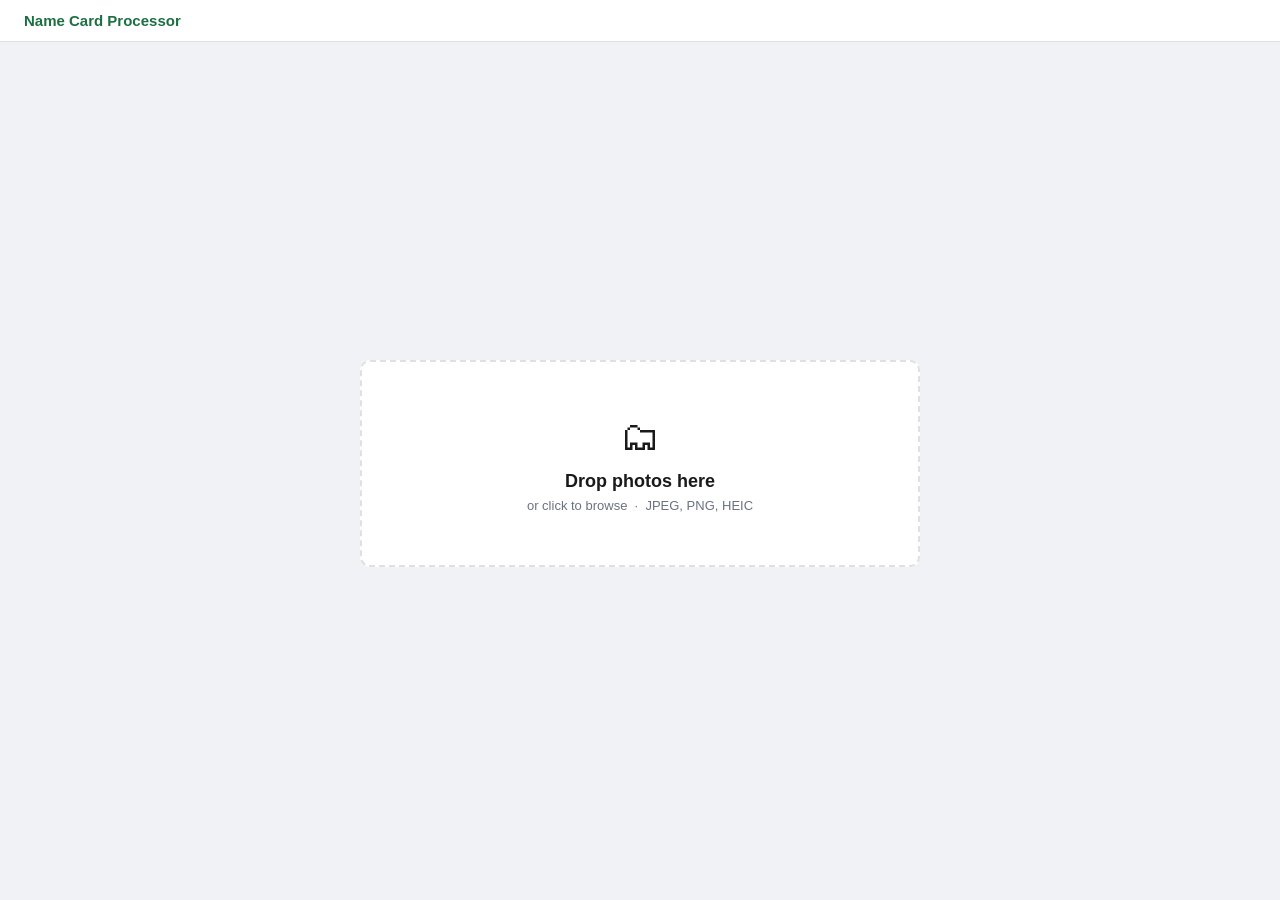
==== Name Card Processor.html @ 67a0a48c "Add standalone Name Card Processor desktop tool Single-file HTML processor for desktop: drag-drop ph" ====
<!DOCTYPE html>
<html lang="en">
<head>
<meta charset="UTF-8">
<meta name="viewport" content="width=device-width, initial-scale=1.0">
<title>Name Card Processor</title>
<style>
:root {
  --bg: #f0f2f5;
  --surface: #fff;
  --border: #e0e0e0;
  --text: #1a1a1a;
  --muted: #6b7280;
  --accent: #1d6f42;
  --accent-h: #155c35;
  --accent-lt: #e8f5ee;
  --danger: #e74c3c;
  --warn: #e67e22;
  --ok: #2ecc71;
  --r: 10px;
  --r-sm: 6px;
  --sh: 0 1px 3px rgba(0,0,0,.1),0 1px 2px rgba(0,0,0,.06);
}
*{box-sizing:border-box;margin:0;padding:0}
body{font-family:-apple-system,BlinkMacSystemFont,'Segoe UI',sans-serif;background:var(--bg);color:var(--text);height:100vh;overflow:hidden}
#app{display:flex;flex-direction:column;height:100vh}
header{background:var(--surface);border-bottom:1px solid var(--border);padding:12px 24px;display:flex;align-items:center;gap:10px;flex-shrink:0}
.logo{font-weight:700;font-size:15px;color:var(--accent)}
.crumb{color:var(--muted);font-size:13px}
main{flex:1;overflow:hidden}
.screen{display:none;height:100%}
.screen.active{display:flex;flex-direction:column}

/* ── Upload ── */
#screen-upload{align-items:center;justify-content:center;gap:16px;padding:32px;overflow:auto}
.upload-zone{border:2px dashed var(--border);border-radius:var(--r);padding:52px 40px;text-align:center;cursor:pointer;transition:all .2s;background:var(--surface);max-width:560px;width:100%}
.upload-zone:hover,.upload-zone.over{border-color:var(--accent);background:var(--accent-lt)}
.upload-icon{font-size:40px;margin-bottom:12px}
.upload-zone h2{font-size:18px;margin-bottom:6px}
.upload-zone p{color:var(--muted);font-size:13px}
.photo-grid{display:flex;flex-wrap:wrap;gap:8px;max-width:560px;width:100%}
.photo-thumb{position:relative;width:80px;height:60px;border-radius:var(--r-sm);overflow:hidden;box-shadow:var(--sh)}
.photo-thumb img{width:100%;height:100%;object-fit:cover}
.photo-thumb .rm{position:absolute;top:3px;right:3px;background:rgba(0,0,0,.55);color:#fff;border:none;border-radius:50%;width:18px;height:18px;cursor:pointer;font-size:12px;display:flex;align-items:center;justify-content:center;line-height:1}
.upload-act{max-width:560px;width:100%;display:flex;justify-content:flex-end}

/* ── Detect ── */
#screen-detect{flex-direction:row}
.det-photo{flex:1;position:relative;background:#111;overflow:hidden;display:flex;align-items:center;justify-content:center}
.det-photo img{max-width:100%;max-height:100%;display:block}
.det-photo canvas{position:absolute;cursor:default}
.det-panel{width:340px;border-left:1px solid var(--border);background:var(--surface);display:flex;flex-direction:column;flex-shrink:0}
.det-panel-head{padding:14px 16px;border-bottom:1px solid var(--border);display:flex;flex-direction:column;gap:8px}
.det-panel-body{flex:1;overflow-y:auto;padding:16px;display:flex;flex-direction:column;gap:12px}
.det-panel-foot{padding:14px 16px;border-top:1px solid var(--border);display:flex;flex-direction:column;gap:8px}
.photo-nav,.card-nav{display:flex;align-items:center;gap:8px;font-size:13px}
.card-nav{justify-content:center}
.nav-lbl{flex:1;text-align:center;font-size:13px;color:var(--muted)}
.det-crop{width:100%;background:#f5f5f5;border-radius:var(--r-sm);overflow:hidden;display:flex;align-items:center;justify-content:center;min-height:80px}
.det-crop canvas,.det-crop img{max-width:100%;max-height:200px;display:block}
.conf-badge{font-size:12px;padding:2px 0}
.det-btns{display:flex;gap:8px}

/* ── Processing ── */
#screen-processing{align-items:center;justify-content:center;gap:16px}
.proc-title{font-size:18px;font-weight:600}
.proc-sub{color:var(--muted);font-size:14px}
.prog-bar{width:300px;height:8px;background:var(--border);border-radius:4px;overflow:hidden}
.prog-fill{height:100%;background:var(--accent);border-radius:4px;transition:width .3s}

/* ── Confirm ── */
#screen-confirm{flex-direction:row}
.conf-img-col{flex:1;background:#111;display:flex;flex-direction:column;align-items:center;justify-content:center;gap:12px;padding:20px;overflow:hidden}
.conf-img-col canvas{max-width:100%;max-height:calc(100% - 48px);object-fit:contain;border-radius:var(--r-sm)}
.conf-img-nav{display:flex;align-items:center;gap:10px;color:#fff;font-size:13px}
.conf-fields-col{width:380px;border-left:1px solid var(--border);background:var(--surface);display:flex;flex-direction:column;flex-shrink:0}
.conf-fields-head{padding:14px 16px;border-bottom:1px solid var(--border);font-weight:600;font-size:14px}
.conf-fields-body{flex:1;overflow-y:auto;padding:16px}
.conf-fields-foot{padding:14px 16px;border-top:1px solid var(--border);display:flex;gap:8px}
.f-row{margin-bottom:13px}
.f-label{font-size:11px;color:var(--muted);font-weight:600;text-transform:uppercase;letter-spacing:.05em;margin-bottom:4px}
.f-input{width:100%;padding:8px 10px;border:1px solid var(--border);border-radius:var(--r-sm);font-size:13px;font-family:inherit;transition:border-color .15s}
.f-input:focus{outline:none;border-color:var(--accent)}
.f-input.warn{border-color:var(--warn);background:#fff9f0}
.chip-wrap{display:flex;flex-wrap:wrap;gap:5px;padding:6px 8px;border:1px solid var(--border);border-radius:var(--r-sm);min-height:36px;cursor:text;align-items:center}
.chip-wrap:focus-within{border-color:var(--accent)}
.chip{display:inline-flex;align-items:center;gap:3px;background:var(--accent-lt);color:var(--accent);padding:2px 7px;border-radius:20px;font-size:12px}
.chip button{background:none;border:none;cursor:pointer;color:var(--accent);padding:0;font-size:13px;line-height:1;margin-left:1px}
.chip-in{border:none;outline:none;background:transparent;font-size:13px;font-family:inherit;flex:1;min-width:60px}

/* ── Results ── */
#screen-results{flex-direction:column}
.res-head{padding:14px 24px;border-bottom:1px solid var(--border);background:var(--surface);display:flex;align-items:center;justify-content:space-between;flex-shrink:0}
.res-title{font-weight:600;font-size:15px}
.res-actions{display:flex;gap:8px}
.res-body{flex:1;overflow:auto;padding:20px 24px}
table{width:100%;border-collapse:collapse;background:var(--surface);border-radius:var(--r);overflow:hidden;box-shadow:var(--sh)}
thead{background:var(--bg)}
th{padding:9px 12px;text-align:left;font-size:11px;font-weight:600;text-transform:uppercase;letter-spacing:.05em;color:var(--muted);border-bottom:1px solid var(--border)}
td{padding:9px 12px;font-size:13px;border-bottom:1px solid var(--border);vertical-align:middle}
tr:last-child td{border-bottom:none}
.thumb-img{width:52px;height:32px;object-fit:cover;border-radius:4px}
.empty-row td{text-align:center;color:var(--muted);padding:40px}

/* ── Shared buttons ── */
.btn{padding:8px 16px;border-radius:var(--r-sm);font-size:13px;font-weight:500;cursor:pointer;border:none;font-family:inherit;transition:all .15s;white-space:nowrap}
.btn-primary{background:var(--accent);color:#fff}
.btn-primary:hover:not(:disabled){background:var(--accent-h)}
.btn-primary:disabled{opacity:.4;cursor:default}
.btn-outline{background:transparent;border:1px solid var(--border);color:var(--text)}
.btn-outline:hover:not(:disabled){border-color:var(--accent);color:var(--accent)}
.btn-ghost{background:transparent;border:none;color:var(--muted)}
.btn-ghost:hover{color:var(--text)}
.btn-full{width:100%}
.nav-btn{width:30px;height:30px;border-radius:50%;background:var(--bg);border:1px solid var(--border);cursor:pointer;font-size:15px;display:flex;align-items:center;justify-content:center;color:var(--muted);flex-shrink:0}
.nav-btn:hover:not(:disabled){border-color:var(--accent);color:var(--accent)}
.nav-btn:disabled{opacity:.3;cursor:default}
.nav-btn-inv{background:rgba(255,255,255,.15);border-color:rgba(255,255,255,.3);color:#fff}
.nav-btn-inv:hover:not(:disabled){background:rgba(255,255,255,.25);border-color:#fff;color:#fff}

/* ── Loading states ── */
.spinner{width:24px;height:24px;border:3px solid var(--border);border-top-color:var(--accent);border-radius:50%;animation:spin .7s linear infinite}
@keyframes spin{to{transform:rotate(360deg)}}
.loading-state{display:flex;flex-direction:column;align-items:center;gap:10px;padding:24px;color:var(--muted);font-size:13px}

/* ── Toast ── */
#toast{position:fixed;bottom:24px;left:50%;transform:translateX(-50%) translateY(60px);background:#1a1a1a;color:#fff;padding:9px 18px;border-radius:8px;font-size:13px;opacity:0;transition:all .22s;pointer-events:none;z-index:9999;white-space:nowrap}
#toast.show{opacity:1;transform:translateX(-50%) translateY(0)}
</style>
</head>
<body>
<div id="app">
  <header>
    <span class="logo">Name Card Processor</span>
    <span class="crumb" id="crumb"></span>
  </header>
  <main>

    <!-- Upload -->
    <section id="screen-upload" class="screen active">
      <div class="upload-zone" id="uploadZone">
        <div class="upload-icon">🗂</div>
        <h2>Drop photos here</h2>
        <p>or click to browse &nbsp;·&nbsp; JPEG, PNG, HEIC</p>
        <input id="fileInput" type="file" accept="image/*" multiple style="display:none">
      </div>
      <div class="photo-grid" id="photoGrid"></div>
      <div class="upload-act" id="uploadAct" style="display:none">
        <button class="btn btn-primary" id="processBtn">Process 0 Photos →</button>
      </div>
    </section>

    <!-- Detect -->
    <section id="screen-detect" class="screen">
      <div class="det-photo" id="detPhotoCol">
        <img id="detImg" alt="">
        <canvas id="overlayCvs"></canvas>
      </div>
      <div class="det-panel">
        <div class="det-panel-head">
          <div class="photo-nav" id="photoNav">
            <button class="nav-btn" id="prevPhotoBtn">‹</button>
            <span class="nav-lbl" id="photoLbl">Photo 1 of 1</span>
            <button class="nav-btn" id="nextPhotoBtn">›</button>
          </div>
        </div>
        <div class="det-panel-body" id="detPanelBody">
          <div class="loading-state" id="detLoading">
            <div class="spinner"></div>
            <span id="detLoadMsg">Scanning card borders…</span>
          </div>
          <div id="detCardState" style="display:none;flex-direction:column;gap:12px">
            <div class="card-nav">
              <button class="nav-btn" id="prevCardBtn">‹</button>
              <span class="nav-lbl" id="cardLbl">Card 1 of 1</span>
              <button class="nav-btn" id="nextCardBtn">›</button>
            </div>
            <div class="det-crop" id="detCrop"></div>
            <div class="conf-badge" id="detBadge"></div>
            <div class="det-btns">
              <button class="btn btn-outline" id="skipCardBtn" style="flex:1">Skip</button>
              <button class="btn btn-primary" id="includeCardBtn" style="flex:1">✓ Include</button>
            </div>
          </div>
          <div id="detEmpty" style="display:none;color:var(--muted);font-size:13px;text-align:center;padding:24px">
            No cards found — draw one manually
          </div>
        </div>
        <div class="det-panel-foot">
          <button class="btn btn-outline btn-full" id="addManualBtn">+ Add card manually</button>
          <button class="btn btn-primary btn-full" id="confirmCardsBtn" disabled>Confirm 0 cards →</button>
        </div>
      </div>
    </section>

    <!-- Processing -->
    <section id="screen-processing" class="screen">
      <div class="spinner" style="width:32px;height:32px;border-width:4px"></div>
      <div class="proc-title">Running OCR</div>
      <div class="proc-sub" id="procMsg">Initialising recognition engine…</div>
      <div class="prog-bar"><div class="prog-fill" id="progFill" style="width:0%"></div></div>
    </section>

    <!-- Confirm -->
    <section id="screen-confirm" class="screen">
      <div class="conf-img-col">
        <div class="conf-img-nav">
          <button class="nav-btn nav-btn-inv" id="confPrev">‹</button>
          <span id="confLbl" style="font-size:13px">Card 1 of 1</span>
          <button class="nav-btn nav-btn-inv" id="confNext">›</button>
        </div>
        <canvas id="confCanvas"></canvas>
      </div>
      <div class="conf-fields-col">
        <div class="conf-fields-head">Review extracted fields</div>
        <div class="conf-fields-body" id="confBody"></div>
        <div class="conf-fields-foot">
          <button class="btn btn-outline" id="confSkip" style="flex:1">Skip</button>
          <button class="btn btn-primary" id="confSave" style="flex:2">Save &amp; Next →</button>
        </div>
      </div>
    </section>

    <!-- Results -->
    <section id="screen-results" class="screen">
      <div class="res-head">
        <span class="res-title" id="resTitle">0 contacts</span>
        <div class="res-actions">
          <button class="btn btn-outline" id="expCsvBtn">⬇ CSV</button>
          <button class="btn btn-outline" id="expJsonBtn">⬇ JSON</button>
          <button class="btn btn-outline" id="expVcfBtn">⬇ vCard</button>
          <button class="btn btn-ghost" id="startOverBtn">Start over</button>
        </div>
      </div>
      <div class="res-body">
        <table>
          <thead><tr>
            <th></th><th>Name</th><th>Title</th><th>Company</th><th>Email</th><th>Phone</th>
          </tr></thead>
          <tbody id="resBody"></tbody>
        </table>
      </div>
    </section>

  </main>
</div>
<div id="toast"></div>

<script>
// ── State ─────────────────────────────────────────────────────────────────────
const S = {
  photos: [],        // [{dataUrl}]
  photoCards: [],    // per photo: null | [{corners,cropCanvas,confidence,accepted,isManual,isFallback}]
  allCards: [],      // flat [{photoIdx, card}]
  currentPhotoIdx: 0,
  currentCardIdx: 0,
  ocrResults: [],    // [{fields, cropCanvas}] after OCR
  contacts: [],      // saved contacts
  currentConfirmIdx: 0,
};

// ── DOM helpers ───────────────────────────────────────────────────────────────
const $ = id => document.getElementById(id);
function showToast(msg, dur = 3000) {
  const t = $('toast');
  t.textContent = msg;
  t.classList.add('show');
  clearTimeout(showToast._t);
  showToast._t = setTimeout(() => t.classList.remove('show'), dur);
}
function showScreen(id) {
  document.querySelectorAll('.screen').forEach(s => s.classList.remove('active'));
  $(id).classList.add('active');
}
function setCrumb(txt) { $('crumb').textContent = txt ? '› ' + txt : ''; }
function loadImg(url) {
  return new Promise(res => {
    const img = new Image();
    img.onload = () => res(img);
    img.src = url;
    if (img.complete && img.naturalWidth) res(img);
  });
}
function dl(filename, url) {
  const a = document.createElement('a');
  a.href = url; a.download = filename; a.click();
}
function todayStr() {
  return new Date().toISOString().slice(0, 10);
}

// ── OpenCV loader ─────────────────────────────────────────────────────────────
let cvReady = null;
function loadOpenCV() {
  if (cvReady) return cvReady;
  cvReady = new Promise((resolve, reject) => {
    if (window.cv && cv.Mat) { resolve(); return; }
    const s = document.createElement('script');
    s.src = 'https://docs.opencv.org/4.8.0/opencv.js';
    s.async = true;
    s.onload = () => {
      if (!window.cv) { reject(new Error('OpenCV missing')); return; }
      if (cv.Mat) { resolve(); return; }
      cv['onRuntimeInitialized'] = resolve;
      const t = setInterval(() => { if (cv.Mat) { clearInterval(t); resolve(); } }, 100);
      setTimeout(() => { clearInterval(t); reject(new Error('OpenCV timeout')); }, 30000);
    };
    s.onerror = () => reject(new Error('OpenCV load failed'));
    document.head.appendChild(s);
  });
  return cvReady;
}

// ── Detection pipeline (adapted from detect.js) ───────────────────────────────
function detectCards(imageEl) {
  if (!window.cv || !cv.Mat) throw new Error('OpenCV not ready');

  const srcFull = cv.imread(imageEl);
  const fullW = srcFull.cols, fullH = srcFull.rows;
  const DMAX = 1200;
  const longest = Math.max(fullW, fullH);
  const scale = longest > DMAX ? DMAX / longest : 1;
  const dW = Math.round(fullW * scale), dH = Math.round(fullH * scale);

  let src;
  if (scale < 1) {
    src = new cv.Mat();
    cv.resize(srcFull, src, new cv.Size(dW, dH), 0, 0, cv.INTER_AREA);
  } else { src = srcFull; }

  const gray = new cv.Mat();
  cv.cvtColor(src, gray, cv.COLOR_RGBA2GRAY);

  const minArea = dW * dH * 0.02;
  const canny   = detectViaCanny(gray, minArea).map(c => ({...c, source:'canny'}));
  const otsu    = detectViaOtsu(gray, minArea).map(c => ({...c, source:'otsu'}));
  const adapt   = detectViaAdaptive(gray, minArea).map(c => ({...c, source:'adaptive'}));

  let merged = mergeByIoU([...canny, ...otsu, ...adapt]);

  if (merged.length > 1) {
    const areas = merged.map(m => m.area).sort((a, b) => a - b);
    const med = areas[Math.floor(areas.length / 2)];
    merged = merged.filter(m => m.area <= med * 4 && m.area >= med / 4);
  }

  const cards = merged.map(m => {
    const corners = m.corners.map(c => ({x: c.x / scale, y: c.y / scale}));
    const ordered = orderCorners(corners);
    return {
      corners: ordered,
      cropCanvas: dewarp(srcFull, ordered, fullW, fullH),
      area: m.area / (scale * scale),
      confidence: m.confidence,
      sources: [...m.sources],
    };
  });

  cards.sort((a, b) => b.confidence - a.confidence || b.area - a.area);

  if (scale < 1) src.delete();
  srcFull.delete();
  gray.delete();

  if (cards.length === 0) {
    const fc = document.createElement('canvas');
    fc.width = fullW; fc.height = fullH;
    const tmp = cv.imread(imageEl); cv.imshow(fc, tmp); tmp.delete();
    return [{
      corners: [{x:0,y:0},{x:fullW-1,y:0},{x:fullW-1,y:fullH-1},{x:0,y:fullH-1}],
      cropCanvas: fc, area: fullW*fullH, confidence: 0, sources: [], isFallback: true,
    }];
  }
  return cards;
}

function detectViaOtsu(gray, minArea) {
  const bin = new cv.Mat();
  cv.threshold(gray, bin, 0, 255, cv.THRESH_BINARY + cv.THRESH_OTSU);
  const k = cv.getStructuringElement(cv.MORPH_RECT, new cv.Size(5,5));
  const cl = new cv.Mat();
  cv.morphologyEx(bin, cl, cv.MORPH_CLOSE, k);
  const r = extractCandidates(cl, minArea);
  bin.delete(); cl.delete(); k.delete();
  return r;
}

function detectViaAdaptive(gray, minArea) {
  const bin = new cv.Mat();
  cv.adaptiveThreshold(gray, bin, 255, cv.ADAPTIVE_THRESH_GAUSSIAN_C, cv.THRESH_BINARY, 51, 5);
  const k = cv.getStructuringElement(cv.MORPH_RECT, new cv.Size(7,7));
  const cl = new cv.Mat();
  cv.morphologyEx(bin, cl, cv.MORPH_CLOSE, k);
  const r = extractCandidates(cl, minArea);
  bin.delete(); cl.delete(); k.delete();
  return r;
}

function detectViaCanny(gray, minArea) {
  const blurred = new cv.Mat();
  cv.GaussianBlur(gray, blurred, new cv.Size(5,5), 0);
  const cards = [];
  for (const [lo, hi] of [[30,90],[50,150],[80,200]]) {
    const edges = new cv.Mat();
    cv.Canny(blurred, edges, lo, hi);
    const k = cv.getStructuringElement(cv.MORPH_RECT, new cv.Size(3,3));
    const dil = new cv.Mat();
    cv.dilate(edges, dil, k);
    cards.push(...extractCandidates(dil, minArea));
    edges.delete(); dil.delete(); k.delete();
  }
  blurred.delete();
  return cards;
}

function extractCandidates(binary, minArea) {
  const contours = new cv.MatVector(), hierarchy = new cv.Mat();
  cv.findContours(binary, contours, hierarchy, cv.RETR_EXTERNAL, cv.CHAIN_APPROX_SIMPLE);
  const maxArea = binary.cols * binary.rows * 0.5;
  const cards = [];
  for (let i = 0; i < contours.size(); i++) {
    const cnt = contours.get(i);
    const area = cv.contourArea(cnt);
    if (area < minArea || area > maxArea) { cnt.delete(); continue; }
    const peri = cv.arcLength(cnt, true);
    const approx = new cv.Mat();
    cv.approxPolyDP(cnt, approx, 0.03 * peri, true);
    let corners4 = null;
    if (approx.rows >= 4 && approx.rows <= 8) {
      const raw = [];
      for (let j = 0; j < approx.rows; j++)
        raw.push({x: approx.data32S[j*2], y: approx.data32S[j*2+1]});
      corners4 = approx.rows === 4 ? raw : reduceToFour(raw);
    } else {
      const rect = cv.minAreaRect(cnt);
      const w = rect.size.width, h = rect.size.height;
      if (w > 0 && h > 0) {
        const asp = Math.max(w,h) / Math.min(w,h);
        if (asp >= 1.3 && asp <= 2.5) {
          const box = cv.RotatedRect.points(rect);
          corners4 = box.map(p => ({x:p.x,y:p.y}));
        }
      }
    }
    if (corners4) {
      const bb = bbox(corners4);
      const bw = bb.x2-bb.x1, bh = bb.y2-bb.y1;
      if (bw > 0 && bh > 0) {
        const asp = Math.max(bw,bh) / Math.min(bw,bh);
        if (asp >= 1.3 && asp <= 2.8) cards.push({corners: corners4, area});
      }
    }
    approx.delete(); cnt.delete();
  }
  contours.delete(); hierarchy.delete();
  return cards;
}

function mergeByIoU(all) {
  const sorted = [...all].sort((a,b) => b.area - a.area);
  const groups = [];
  for (const c of sorted) {
    const b = bbox(c.corners);
    const match = groups.find(g => iou(b, g.box) > 0.5);
    if (match) match.sources.add(c.source);
    else groups.push({corners: c.corners, area: c.area, box: b, sources: new Set([c.source])});
  }
  return groups.map(g => ({corners: g.corners, area: g.area, sources: g.sources, confidence: g.sources.size}));
}

function iou(a, b) {
  const ix = Math.max(0, Math.min(a.x2,b.x2) - Math.max(a.x1,b.x1));
  const iy = Math.max(0, Math.min(a.y2,b.y2) - Math.max(a.y1,b.y1));
  const inter = ix * iy;
  const u = (a.x2-a.x1)*(a.y2-a.y1) + (b.x2-b.x1)*(b.y2-b.y1) - inter;
  return u > 0 ? inter / u : 0;
}

function bbox(pts) {
  const xs = pts.map(p=>p.x), ys = pts.map(p=>p.y);
  return {x1:Math.min(...xs),y1:Math.min(...ys),x2:Math.max(...xs),y2:Math.max(...ys)};
}

function reduceToFour(pts) {
  const xs=pts.map(p=>p.x),ys=pts.map(p=>p.y);
  const mn=Math.min,mx=Math.max;
  const d=(p,cx,cy)=>Math.hypot(p.x-cx,p.y-cy);
  const cl=(cx,cy)=>pts.reduce((b,p)=>d(p,cx,cy)<d(b,cx,cy)?p:b,pts[0]);
  return [cl(mn(...xs),mn(...ys)),cl(mx(...xs),mn(...ys)),cl(mx(...xs),mx(...ys)),cl(mn(...xs),mx(...ys))];
}

function orderCorners(pts) {
  const s = [...pts].sort((a,b)=>a.y-b.y);
  const top = s.slice(0,2).sort((a,b)=>a.x-b.x);
  const bot = s.slice(2).sort((a,b)=>a.x-b.x);
  return [top[0],top[1],bot[1],bot[0]];
}

function dewarp(src, corners, imgW, imgH) {
  const [tl,tr,br,bl] = corners;
  const maxW = Math.round(Math.max(Math.hypot(tr.x-tl.x,tr.y-tl.y),Math.hypot(br.x-bl.x,br.y-bl.y)));
  const maxH = Math.round(Math.max(Math.hypot(bl.x-tl.x,bl.y-tl.y),Math.hypot(br.x-tr.x,br.y-tr.y)));
  if (maxW < 10 || maxH < 10) {
    const c = document.createElement('canvas'); c.width=imgW; c.height=imgH; cv.imshow(c,src); return c;
  }
  const sp = cv.matFromArray(4,1,cv.CV_32FC2,[tl.x,tl.y,tr.x,tr.y,br.x,br.y,bl.x,bl.y]);
  const dp = cv.matFromArray(4,1,cv.CV_32FC2,[0,0,maxW-1,0,maxW-1,maxH-1,0,maxH-1]);
  const M = cv.getPerspectiveTransform(sp,dp);
  const dst = new cv.Mat();
  cv.warpPerspective(src,dst,M,new cv.Size(maxW,maxH));
  const c = document.createElement('canvas'); c.width=maxW; c.height=maxH; cv.imshow(c,dst);
  sp.delete(); dp.delete(); M.delete(); dst.delete();
  return c;
}

async function redewarpCard(card, dataUrl) {
  if (!window.cv || !cv.Mat) return;
  const img = await loadImg(dataUrl);
  const srcMat = cv.imread(img);
  card.corners = orderCorners(card.corners);
  card.cropCanvas = dewarp(srcMat, card.corners, srcMat.cols, srcMat.rows);
  srcMat.delete();
}

// ── Upload screen ─────────────────────────────────────────────────────────────
function initUpload() {
  const zone = $('uploadZone');
  const input = $('fileInput');
  const grid = $('photoGrid');
  const act = $('uploadAct');
  const btn = $('processBtn');

  zone.addEventListener('click', () => input.click());
  zone.addEventListener('dragover', e => { e.preventDefault(); zone.classList.add('over'); });
  zone.addEventListener('dragleave', () => zone.classList.remove('over'));
  zone.addEventListener('drop', e => {
    e.preventDefault(); zone.classList.remove('over');
    addFiles([...e.dataTransfer.files].filter(f => f.type.startsWith('image/')));
  });
  input.addEventListener('change', () => { addFiles([...input.files]); input.value = ''; });

  async function addFiles(files) {
    for (const f of files) {
      const dataUrl = await new Promise(res => {
        const r = new FileReader(); r.onload = e => res(e.target.result); r.readAsDataURL(f);
      });
      S.photos.push({dataUrl});
    }
    renderGrid();
  }

  function renderGrid() {
    grid.innerHTML = '';
    S.photos.forEach((p, i) => {
      const wrap = document.createElement('div');
      wrap.className = 'photo-thumb';
      const img = document.createElement('img');
      img.src = p.dataUrl;
      const rm = document.createElement('button');
      rm.className = 'rm'; rm.textContent = '×';
      rm.onclick = e => { e.stopPropagation(); S.photos.splice(i,1); renderGrid(); };
      wrap.appendChild(img); wrap.appendChild(rm);
      grid.appendChild(wrap);
    });
    const n = S.photos.length;
    act.style.display = n ? 'flex' : 'none';
    btn.textContent = `Process ${n} Photo${n===1?'':'s'} →`;
  }

  btn.addEventListener('click', () => {
    if (!S.photos.length) return;
    S.photoCards = S.photos.map(() => null);
    S.allCards = [];
    S.currentPhotoIdx = 0;
    S.currentCardIdx = 0;
    showScreen('screen-detect');
    setCrumb('Detect Cards');
    initDetect();
  });
}

// ── Detection screen ──────────────────────────────────────────────────────────
function initDetect() {
  const detImg      = $('detImg');
  const overlayCvs  = $('overlayCvs');
  const detLoading  = $('detLoading');
  const detCard     = $('detCardState');
  const detEmpty    = $('detEmpty');
  const prevPhotoBtn = $('prevPhotoBtn');
  const nextPhotoBtn = $('nextPhotoBtn');
  const photoLbl    = $('photoLbl');
  const prevCardBtn = $('prevCardBtn');
  const nextCardBtn = $('nextCardBtn');
  const cardLbl     = $('cardLbl');
  const detCrop     = $('detCrop');
  const detBadge    = $('detBadge');
  const skipCardBtn = $('skipCardBtn');
  const includeCardBtn = $('includeCardBtn');
  const confirmCardsBtn = $('confirmCardsBtn');
  const addManualBtn = $('addManualBtn');

  let drag = null;   // {cornerIdx, card}
  let manualMode = false;
  let manualStart = null;

  // Sync overlay canvas to sit exactly on the rendered image
  function syncCanvas() {
    if (!detImg.naturalWidth) return;
    const iRect = detImg.getBoundingClientRect();
    const pRect = $('detPhotoCol').getBoundingClientRect();
    overlayCvs.width  = detImg.naturalWidth;
    overlayCvs.height = detImg.naturalHeight;
    overlayCvs.style.left   = (iRect.left - pRect.left) + 'px';
    overlayCvs.style.top    = (iRect.top  - pRect.top)  + 'px';
    overlayCvs.style.width  = iRect.width  + 'px';
    overlayCvs.style.height = iRect.height + 'px';
  }
  window.addEventListener('resize', syncCanvas);

  function canvasPt(e) {
    const r = overlayCvs.getBoundingClientRect();
    const sx = overlayCvs.width / r.width;
    const sy = overlayCvs.height / r.height;
    const src = e.touches ? e.touches[0] : (e.changedTouches ? e.changedTouches[0] : e);
    return {x: (src.clientX - r.left) * sx, y: (src.clientY - r.top) * sy};
  }

  async function loadPhoto(idx) {
    S.currentPhotoIdx = idx;
    photoLbl.textContent = `Photo ${idx+1} of ${S.photos.length}`;
    prevPhotoBtn.disabled = idx === 0;
    nextPhotoBtn.disabled = idx === S.photos.length - 1;
    detImg.src = S.photos[idx].dataUrl;
    await new Promise(res => {
      if (detImg.complete && detImg.naturalWidth) { res(); return; }
      detImg.onload = res;
    });
    syncCanvas();
  }

  function rebuildFlat() {
    S.allCards = [];
    S.photos.forEach((_, pi) => {
      const cards = S.photoCards[pi];
      if (cards) cards.forEach(card => S.allCards.push({photoIdx: pi, card}));
    });
    updateConfirmBtn();
  }

  function updateConfirmBtn() {
    const n = S.allCards.filter(a => a.card.accepted).length;
    confirmCardsBtn.textContent = `Confirm ${n} card${n===1?'':'s'} →`;
    confirmCardsBtn.disabled = n === 0;
  }

  function renderOverlay() {
    const ctx = overlayCvs.getContext('2d');
    ctx.clearRect(0, 0, overlayCvs.width, overlayCvs.height);
    const cards = S.photoCards[S.currentPhotoIdx] || [];
    const activeCard = S.allCards[S.currentCardIdx]?.card;

    cards.forEach((card, i) => {
      const isActive = card === activeCard;
      const pts = card.corners;
      if (!pts || pts.length < 4) return;

      ctx.beginPath();
      ctx.moveTo(pts[0].x, pts[0].y);
      for (let j = 1; j < pts.length; j++) ctx.lineTo(pts[j].x, pts[j].y);
      ctx.closePath();

      const col = card.accepted ? '#2ecc71' : '#e74c3c';
      ctx.strokeStyle = isActive ? col : col + '99';
      ctx.fillStyle   = isActive ? col + '28' : col + '12';
      ctx.lineWidth   = isActive ? 3 : 1.5;
      ctx.stroke(); ctx.fill();

      // Number badge
      const cx = pts.reduce((s,p)=>s+p.x,0)/4;
      const cy = pts.reduce((s,p)=>s+p.y,0)/4;
      const r  = isActive ? 18 : 13;
      ctx.fillStyle = isActive ? col : col + '99';
      ctx.beginPath(); ctx.arc(cx, cy, r, 0, Math.PI*2); ctx.fill();
      ctx.fillStyle = '#fff';
      ctx.font = `bold ${isActive?13:10}px sans-serif`;
      ctx.textAlign = 'center'; ctx.textBaseline = 'middle';
      ctx.fillText(i+1, cx, cy);

      // Corner handles for active card
      if (isActive) {
        pts.forEach(p => {
          ctx.beginPath(); ctx.arc(p.x, p.y, 10, 0, Math.PI*2);
          ctx.fillStyle = col; ctx.fill();
          ctx.strokeStyle = '#fff'; ctx.lineWidth = 2; ctx.stroke();
        });
      }
    });
  }

  function showPanel() {
    const cards = S.photoCards[S.currentPhotoIdx];
    if (!cards) {
      detLoading.style.display = 'flex'; detCard.style.display = 'none'; detEmpty.style.display = 'none'; return;
    }
    detLoading.style.display = 'none';
    if (S.allCards.length === 0) {
      detCard.style.display = 'none'; detEmpty.style.display = 'block'; return;
    }

    // Clamp to valid index
    const photosCards = S.allCards.filter(a => a.photoIdx === S.currentPhotoIdx);
    if (photosCards.length > 0) {
      const firstIdx = S.allCards.indexOf(photosCards[0]);
      const lastIdx  = S.allCards.indexOf(photosCards[photosCards.length-1]);
      S.currentCardIdx = Math.max(firstIdx, Math.min(S.currentCardIdx, lastIdx));
    }

    detCard.style.display = 'flex'; detEmpty.style.display = 'none';

    const item = S.allCards[S.currentCardIdx];
    if (!item) return;

    cardLbl.textContent = `Card ${S.currentCardIdx+1} of ${S.allCards.length}`;
    prevCardBtn.disabled = S.currentCardIdx === 0;
    nextCardBtn.disabled = S.currentCardIdx === S.allCards.length - 1;

    // Crop preview
    detCrop.innerHTML = '';
    if (item.card.cropCanvas) {
      const c = document.createElement('canvas');
      c.width  = item.card.cropCanvas.width;
      c.height = item.card.cropCanvas.height;
      c.getContext('2d').drawImage(item.card.cropCanvas, 0, 0);
      detCrop.appendChild(c);
    }

    // Confidence badge
    const card = item.card;
    if (card.isFallback) {
      detBadge.textContent = 'No card detected — showing full photo';
      detBadge.style.color = 'var(--warn)';
    } else if (card.isManual) {
      detBadge.textContent = '✎ Manually drawn';
      detBadge.style.color = 'var(--muted)';
    } else {
      const c = card.confidence || 1;
      if (c >= 3)    { detBadge.textContent = '●●● High confidence';   detBadge.style.color = 'var(--ok)'; }
      else if (c===2){ detBadge.textContent = '●●○ Medium — verify';   detBadge.style.color = 'var(--muted)'; }
      else           { detBadge.textContent = '●○○ Low — verify';      detBadge.style.color = 'var(--warn)'; }
    }

    if (card.accepted) {
      includeCardBtn.textContent = '✓ Included'; includeCardBtn.classList.add('btn-primary'); includeCardBtn.classList.remove('btn-outline');
      skipCardBtn.textContent    = 'Skip';        skipCardBtn.classList.remove('btn-primary'); skipCardBtn.classList.add('btn-outline');
    } else {
      includeCardBtn.textContent = '+ Include'; includeCardBtn.classList.remove('btn-primary'); includeCardBtn.classList.add('btn-outline');
      skipCardBtn.textContent    = '✗ Skipped';  skipCardBtn.classList.add('btn-primary'); skipCardBtn.classList.remove('btn-outline');
    }

    renderOverlay();
  }

  // ── Corner handle drag ────────────────────────────────────────────────────
  overlayCvs.addEventListener('mousemove', e => {
    if (manualMode) return;
    const pt = canvasPt(e);
    if (drag) {
      drag.card.corners[drag.cornerIdx] = pt;
      renderOverlay();
      return;
    }
    // Hover cursor
    const activeCard = S.allCards[S.currentCardIdx]?.card;
    if (activeCard) {
      const near = activeCard.corners.some(c => Math.hypot(pt.x-c.x, pt.y-c.y) < 14);
      overlayCvs.style.cursor = near ? 'grab' : 'default';
    }
  });

  overlayCvs.addEventListener('mousedown', e => {
    if (manualMode) return;
    const pt = canvasPt(e);
    const activeCard = S.allCards[S.currentCardIdx]?.card;

    // Try to grab a corner handle
    if (activeCard) {
      for (let i = 0; i < activeCard.corners.length; i++) {
        const c = activeCard.corners[i];
        if (Math.hypot(pt.x-c.x, pt.y-c.y) < 16) {
          drag = {cornerIdx: i, card: activeCard};
          overlayCvs.style.cursor = 'grabbing';
          return;
        }
      }
    }

    // Click on a different card badge to select it
    const cards = S.photoCards[S.currentPhotoIdx] || [];
    for (let i = 0; i < cards.length; i++) {
      const card = cards[i];
      const cx = card.corners.reduce((s,p)=>s+p.x,0)/4;
      const cy = card.corners.reduce((s,p)=>s+p.y,0)/4;
      if (Math.hypot(pt.x-cx, pt.y-cy) < 22) {
        const idx = S.allCards.findIndex(a => a.card === card);
        if (idx >= 0) { S.currentCardIdx = idx; showPanel(); }
        return;
      }
    }
  });

  overlayCvs.addEventListener('mouseup', async () => {
    if (!drag) return;
    overlayCvs.style.cursor = 'default';
    const card = drag.card;
    drag = null;
    await redewarpCard(card, S.photos[S.currentPhotoIdx].dataUrl);
    showPanel();
  });

  overlayCvs.addEventListener('mouseleave', () => {
    if (drag) { drag = null; overlayCvs.style.cursor = 'default'; }
  });

  // ── Manual crop tool ───────────────────────────────────────────────────────
  addManualBtn.addEventListener('click', () => {
    if (manualMode) return;
    manualMode = true;
    addManualBtn.textContent = '(drawing — drag to crop)';
    overlayCvs.style.cursor = 'crosshair';
    overlayCvs.style.pointerEvents = 'auto';
  });

  overlayCvs.addEventListener('mousedown', e => {
    if (!manualMode) return;
    manualStart = canvasPt(e);
  });

  overlayCvs.addEventListener('mousemove', e => {
    if (!manualMode || !manualStart) return;
    const pt = canvasPt(e);
    renderOverlay();
    const ctx = overlayCvs.getContext('2d');
    ctx.strokeStyle = '#f39c12'; ctx.lineWidth = 2;
    ctx.setLineDash([8,4]);
    ctx.strokeRect(manualStart.x, manualStart.y, pt.x-manualStart.x, pt.y-manualStart.y);
    ctx.setLineDash([]);
  });

  overlayCvs.addEventListener('mouseup', async e => {
    if (!manualMode || !manualStart) return;
    const pt = canvasPt(e);
    const x1 = Math.min(manualStart.x, pt.x), y1 = Math.min(manualStart.y, pt.y);
    const x2 = Math.max(manualStart.x, pt.x), y2 = Math.max(manualStart.y, pt.y);
    manualStart = null;
    manualMode = false;
    addManualBtn.textContent = '+ Add card manually';
    overlayCvs.style.cursor = 'default';
    overlayCvs.style.pointerEvents = 'none';

    if ((x2-x1) < 20 || (y2-y1) < 10) return;

    const corners = [{x:x1,y:y1},{x:x2,y:y1},{x:x2,y:y2},{x:x1,y:y2}];
    const cropC = document.createElement('canvas');
    cropC.width = x2-x1; cropC.height = y2-y1;
    const tmp = await loadImg(S.photos[S.currentPhotoIdx].dataUrl);
    cropC.getContext('2d').drawImage(tmp, x1, y1, x2-x1, y2-y1, 0, 0, x2-x1, y2-y1);

    if (!S.photoCards[S.currentPhotoIdx]) S.photoCards[S.currentPhotoIdx] = [];
    S.photoCards[S.currentPhotoIdx].push({corners, cropCanvas: cropC, accepted: true, area: (x2-x1)*(y2-y1), isManual: true});
    rebuildFlat();
    S.currentCardIdx = S.allCards.length - 1;
    showPanel();
  });

  // ── Photo nav ──────────────────────────────────────────────────────────────
  prevPhotoBtn.addEventListener('click', async () => {
    if (S.currentPhotoIdx <= 0) return;
    await loadPhoto(S.currentPhotoIdx - 1);
    jumpToPhotoCards(S.currentPhotoIdx);
  });
  nextPhotoBtn.addEventListener('click', async () => {
    if (S.currentPhotoIdx >= S.photos.length - 1) return;
    await loadPhoto(S.currentPhotoIdx + 1);
    jumpToPhotoCards(S.currentPhotoIdx);
  });

  function jumpToPhotoCards(pIdx) {
    const idx = S.allCards.findIndex(a => a.photoIdx === pIdx);
    S.currentCardIdx = idx >= 0 ? idx : S.currentCardIdx;
    showPanel();
  }

  // ── Card nav ───────────────────────────────────────────────────────────────
  prevCardBtn.addEventListener('click', () => {
    if (S.currentCardIdx > 0) { S.currentCardIdx--; maybeLoadPhotoForCard(); showPanel(); }
  });
  nextCardBtn.addEventListener('click', () => {
    if (S.currentCardIdx < S.allCards.length - 1) { S.currentCardIdx++; maybeLoadPhotoForCard(); showPanel(); }
  });

  async function maybeLoadPhotoForCard() {
    const item = S.allCards[S.currentCardIdx];
    if (item && item.photoIdx !== S.currentPhotoIdx) await loadPhoto(item.photoIdx);
  }

  // ── Include / Skip ─────────────────────────────────────────────────────────
  includeCardBtn.addEventListener('click', () => {
    const item = S.allCards[S.currentCardIdx]; if (!item) return;
    item.card.accepted = true; showPanel();
  });
  skipCardBtn.addEventListener('click', () => {
    const item = S.allCards[S.currentCardIdx]; if (!item) return;
    item.card.accepted = false; showPanel();
  });

  // ── Confirm → trigger OCR ─────────────────────────────────────────────────
  confirmCardsBtn.addEventListener('click', () => {
    const accepted = S.allCards.filter(a => a.card.accepted).map(a => a.card);
    if (!accepted.length) return;
    runOCRBatch(accepted);
  });

  // ── Boot: load first photo + detect ───────────────────────────────────────
  async function processPhoto(idx) {
    $('detLoadMsg').textContent = `Scanning photo ${idx+1}…`;
    try {
      await loadOpenCV();
      const img = await loadImg(S.photos[idx].dataUrl);
      const cards = detectCards(img);
      S.photoCards[idx] = cards.map(c => ({...c, accepted: !c.isFallback}));
      const low = cards.filter(c => (c.confidence||0) < 2).length;
      if (cards.length === 1 && cards[0].isFallback) showToast('No card edges found — draw manually');
      else if (low) showToast(`${low} low-confidence border${low>1?'s':''} — verify`);
    } catch(err) {
      console.warn('Detect error:', err);
      S.photoCards[idx] = [];
    }
    rebuildFlat();
    if (idx === S.currentPhotoIdx) showPanel();
  }

  loadPhoto(0).then(() => {
    processPhoto(0);
    for (let i = 1; i < S.photos.length; i++)
      setTimeout(() => processPhoto(i), 400 * i);
  });
}

// ── Tesseract / OCR ───────────────────────────────────────────────────────────
let tWorker = null;

async function loadTesseract() {
  if (window.Tesseract) return;
  return new Promise((res, rej) => {
    const s = document.createElement('script');
    s.src = 'https://unpkg.com/tesseract.js@5/dist/tesseract.min.js';
    s.onload = res; s.onerror = () => rej(new Error('Tesseract load failed'));
    document.head.appendChild(s);
  });
}

async function ensureTesseract(onProgress) {
  await loadTesseract();
  if (!tWorker) {
    if (onProgress) onProgress('Loading language model…');
    tWorker = await Tesseract.createWorker('eng+chi_sim', 1, {
      logger: m => { if (m.status === 'recognizing text' && onProgress) onProgress(null, m.progress); }
    });
  }
}

async function runOCR(canvas) {
  const { data } = await tWorker.recognize(canvas);
  return { text: data.text, words: data.words || [] };
}

async function runOCRBatch(cards) {
  showScreen('screen-processing');
  setCrumb('OCR Processing');
  $('progFill').style.width = '0%';
  $('procMsg').textContent = 'Initialising recognition engine…';

  try {
    await ensureTesseract(msg => { if (msg) $('procMsg').textContent = msg; });
  } catch(err) {
    showToast('Tesseract load failed — ' + err.message, 5000);
    showScreen('screen-detect');
    return;
  }

  S.ocrResults = [];
  for (let i = 0; i < cards.length; i++) {
    $('procMsg').textContent = `Processing card ${i+1} of ${cards.length}…`;
    $('progFill').style.width = ((i / cards.length) * 80) + '%';
    try {
      const { text } = await runOCR(cards[i].cropCanvas);
      S.ocrResults.push({ fields: parseFields(text, cards[i].cropCanvas), cropCanvas: cards[i].cropCanvas });
    } catch(e) {
      S.ocrResults.push({ fields: emptyFields(), cropCanvas: cards[i].cropCanvas });
    }
  }

  $('progFill').style.width = '100%';
  $('procMsg').textContent = 'Done!';
  await new Promise(r => setTimeout(r, 400));

  S.contacts = [];
  S.currentConfirmIdx = 0;
  showScreen('screen-confirm');
  setCrumb('Confirm');
  renderConfirmCard(0);
}

// ── Field parser ──────────────────────────────────────────────────────────────
function emptyFields() {
  return { name:'', title:'', company:'', emails:[], phones:[], linkedin:'', website:'' };
}

function parseFields(text) {
  const emails = [...(text.matchAll(/[\w.+-]+@[\w.-]+\.[a-z]{2,}/gi))].map(m => m[0]);

  const phones = [...(text.matchAll(/(\+?[\d\s\-(). ]{7,20})/g))]
    .map(m => m[1].trim())
    .filter(p => (p.match(/\d/g)||[]).length >= 6 && (p.match(/\d/g)||[]).length <= 15)
    .filter(p => !emails.some(e => e.includes(p.replace(/\D/g,''))))
    .filter((p,i,a) => a.indexOf(p) === i);

  const linkedins = [...(text.matchAll(/linkedin\.com\/in\/[\w-]+/gi))].map(m => m[0]);

  const websites = [...(text.matchAll(/(https?:\/\/)?[\w.-]+\.(com|co|io|net|org|hk|sg|cn)[/\w.-]*/gi))]
    .map(m => m[0])
    .filter(w => !linkedins.some(l => w.includes('linkedin')) && !emails.some(e => e.includes(w)));

  const lines = text.split('\n').map(l => l.trim()).filter(Boolean);
  const titleKw = /\b(director|manager|vp|svp|evp|ceo|cfo|coo|cto|founder|partner|head|senior|associate|analyst|officer|president|principal)\b|总监|经理|总裁|主席|副总/i;
  const companyKw = /\b(ltd|llc|pte|inc|corp|group|capital|fund|partners|holdings|ventures|advisors|advisory|asset|management)\b|有限公司|集团|基金/i;

  let name = '', title = '', company = '';
  for (const line of lines) {
    if (emails.some(e => line.includes(e))) continue;
    if (phones.some(p => line.includes(p.slice(0,5)))) continue;
    if (websites.some(w => line.toLowerCase().includes(w.toLowerCase().slice(0,8)))) continue;

    if (!title && titleKw.test(line)) { title = line; continue; }
    if (!company && companyKw.test(line)) { company = line; continue; }
    if (!name) {
      const words = line.split(/\s+/).filter(Boolean);
      const hasCJK = /[\u4e00-\u9fff]/.test(line);
      if (hasCJK && line.replace(/\s/g,'').length >= 2 && line.replace(/\s/g,'').length <= 6) { name = line; continue; }
      if (!hasCJK && words.length >= 2 && words.length <= 4 && /^[A-Z]/.test(line)) { name = line; continue; }
    }
  }

  return {
    name, title, company,
    emails: emails.filter((e,i,a)=>a.indexOf(e)===i),
    phones: phones.slice(0,5),
    linkedin: linkedins[0] || '',
    website: websites.filter(w=>!w.includes('linkedin'))[0] || '',
  };
}

// ── Confirm screen ────────────────────────────────────────────────────────────
function renderConfirmCard(idx) {
  if (idx >= S.ocrResults.length) {
    showScreen('screen-results');
    setCrumb('Results');
    renderResults();
    return;
  }
  S.currentConfirmIdx = idx;
  const { fields, cropCanvas } = S.ocrResults[idx];

  // Card image
  const canvas = $('confCanvas');
  canvas.width  = cropCanvas.width;
  canvas.height = cropCanvas.height;
  canvas.getContext('2d').drawImage(cropCanvas, 0, 0);

  $('confLbl').textContent = `Card ${idx+1} of ${S.ocrResults.length}`;
  $('confPrev').disabled = idx === 0;
  $('confNext').disabled = idx === S.ocrResults.length - 1;

  // Fields
  const body = $('confBody');
  body.innerHTML = '';

  const f = {...fields}; // editable copy

  function textField(label, key, multiline) {
    const row = document.createElement('div'); row.className = 'f-row';
    const lbl = document.createElement('div'); lbl.className = 'f-label'; lbl.textContent = label;
    if (multiline) {
      const ta = document.createElement('textarea');
      ta.className = 'f-input'; ta.rows = 2; ta.value = f[key] || '';
      ta.oninput = () => { f[key] = ta.value; };
      row.appendChild(lbl); row.appendChild(ta);
    } else {
      const inp = document.createElement('input');
      inp.type = 'text'; inp.className = 'f-input'; inp.value = f[key] || '';
      inp.oninput = () => { f[key] = inp.value; };
      row.appendChild(lbl); row.appendChild(inp);
    }
    body.appendChild(row);
    return row;
  }

  function chipField(label, key) {
    const row = document.createElement('div'); row.className = 'f-row';
    const lbl = document.createElement('div'); lbl.className = 'f-label'; lbl.textContent = label;
    const wrap = document.createElement('div'); wrap.className = 'chip-wrap';

    function renderChips() {
      wrap.innerHTML = '';
      (f[key]||[]).forEach((v, i) => {
        const chip = document.createElement('span'); chip.className = 'chip';
        chip.textContent = v;
        const rm = document.createElement('button'); rm.textContent = '×';
        rm.onclick = () => { f[key].splice(i,1); renderChips(); };
        chip.appendChild(rm); wrap.appendChild(chip);
      });
      const inp = document.createElement('input');
      inp.type = 'text'; inp.className = 'chip-in'; inp.placeholder = '+ add';
      inp.onkeydown = e => {
        if (e.key === 'Enter' && inp.value.trim()) {
          if (!f[key]) f[key] = [];
          f[key].push(inp.value.trim()); inp.value = ''; renderChips();
        }
        if (e.key === 'Backspace' && !inp.value && f[key]?.length) {
          f[key].pop(); renderChips();
        }
      };
      inp.onblur = () => {
        if (inp.value.trim()) {
          if (!f[key]) f[key] = [];
          f[key].push(inp.value.trim()); inp.value = ''; renderChips();
        }
      };
      wrap.appendChild(inp);
      wrap.onclick = () => inp.focus();
    }

    renderChips();
    row.appendChild(lbl); row.appendChild(wrap);
    body.appendChild(row);
  }

  textField('Name', 'name');
  textField('Title', 'title');
  textField('Company', 'company');
  chipField('Email', 'emails');
  chipField('Phone', 'phones');
  textField('LinkedIn', 'linkedin');
  textField('Website', 'website');

  // Nav
  $('confPrev').onclick = () => renderConfirmCard(idx - 1);
  $('confNext').onclick = () => renderConfirmCard(idx + 1);

  $('confSkip').onclick = () => renderConfirmCard(idx + 1);
  $('confSave').onclick = () => {
    S.contacts.push({...f, cropCanvas});
    renderConfirmCard(idx + 1);
  };
}

function initConfirm() {
  // Confirm screen wired dynamically via renderConfirmCard
}

// ── Results screen ────────────────────────────────────────────────────────────
function renderResults() {
  const n = S.contacts.length;
  $('resTitle').textContent = `${n} contact${n===1?'':'s'} saved`;
  const body = $('resBody');
  body.innerHTML = '';

  if (!n) {
    const tr = document.createElement('tr');
    tr.className = 'empty-row';
    const td = document.createElement('td'); td.colSpan = 6; td.textContent = 'No contacts saved.';
    tr.appendChild(td); body.appendChild(tr);
    return;
  }

  S.contacts.forEach(c => {
    const tr = document.createElement('tr');
    const thumb = c.cropCanvas ? `<img class="thumb-img" src="${c.cropCanvas.toDataURL('image/jpeg',.7)}">` : '';
    tr.innerHTML = `
      <td>${thumb}</td>
      <td>${esc(c.name)}</td>
      <td>${esc(c.title)}</td>
      <td>${esc(c.company)}</td>
      <td>${(c.emails||[]).map(esc).join('<br>')}</td>
      <td>${(c.phones||[]).map(esc).join('<br>')}</td>`;
    body.appendChild(tr);
  });
}

function esc(s) {
  return (s||'').replace(/&/g,'&amp;').replace(/</g,'&lt;').replace(/>/g,'&gt;');
}

function initResults() {
  $('expCsvBtn').onclick  = exportCSV;
  $('expJsonBtn').onclick = exportJSON;
  $('expVcfBtn').onclick  = exportVCF;
  $('startOverBtn').onclick = () => {
    S.photos = []; S.photoCards = []; S.allCards = []; S.ocrResults = []; S.contacts = [];
    $('photoGrid').innerHTML = ''; $('uploadAct').style.display = 'none';
    if (tWorker) { tWorker.terminate(); tWorker = null; }
    showScreen('screen-upload'); setCrumb('');
  };
}

// ── Export ────────────────────────────────────────────────────────────────────
function exportCSV() {
  const header = 'name,title,company,email,phone,linkedin,website';
  const rows = S.contacts.map(c => [
    c.name, c.title, c.company,
    (c.emails||[]).join('|'), (c.phones||[]).join('|'),
    c.linkedin, c.website,
  ].map(v => `"${(v||'').replace(/"/g,'""')}"`).join(','));
  const blob = new Blob([header + '\n' + rows.join('\n')], {type:'text/csv'});
  dl(`name-cards-${todayStr()}.csv`, URL.createObjectURL(blob));
}

function exportJSON() {
  const data = {
    exported_at: new Date().toISOString(),
    count: S.contacts.length,
    contacts: S.contacts.map(c => ({
      name: c.name, title: c.title, company: c.company,
      emails: c.emails, phones: c.phones, linkedin: c.linkedin, website: c.website,
    })),
  };
  const blob = new Blob([JSON.stringify(data, null, 2)], {type:'application/json'});
  dl(`name-cards-${todayStr()}.json`, URL.createObjectURL(blob));
}

function exportVCF() {
  const cards = S.contacts.map(c => {
    const lines = ['BEGIN:VCARD','VERSION:3.0'];
    if (c.name) lines.push(`FN:${c.name}`);
    if (c.title || c.company) lines.push(`ORG:${c.company||''}`);
    if (c.title) lines.push(`TITLE:${c.title}`);
    (c.emails||[]).forEach(e => lines.push(`EMAIL:${e}`));
    (c.phones||[]).forEach(p => lines.push(`TEL:${p}`));
    if (c.linkedin) lines.push(`URL:https://${c.linkedin.startsWith('http') ? c.linkedin.replace(/^https?:\/\//,'') : c.linkedin}`);
    else if (c.website) lines.push(`URL:${c.website}`);
    lines.push('END:VCARD');
    return lines.join('\r\n');
  });
  const blob = new Blob([cards.join('\r\n\r\n')], {type:'text/vcard'});
  dl(`name-cards-${todayStr()}.vcf`, URL.createObjectURL(blob));
}

// ── Init ──────────────────────────────────────────────────────────────────────
initUpload();
initResults();
</script>
</body>
</html>
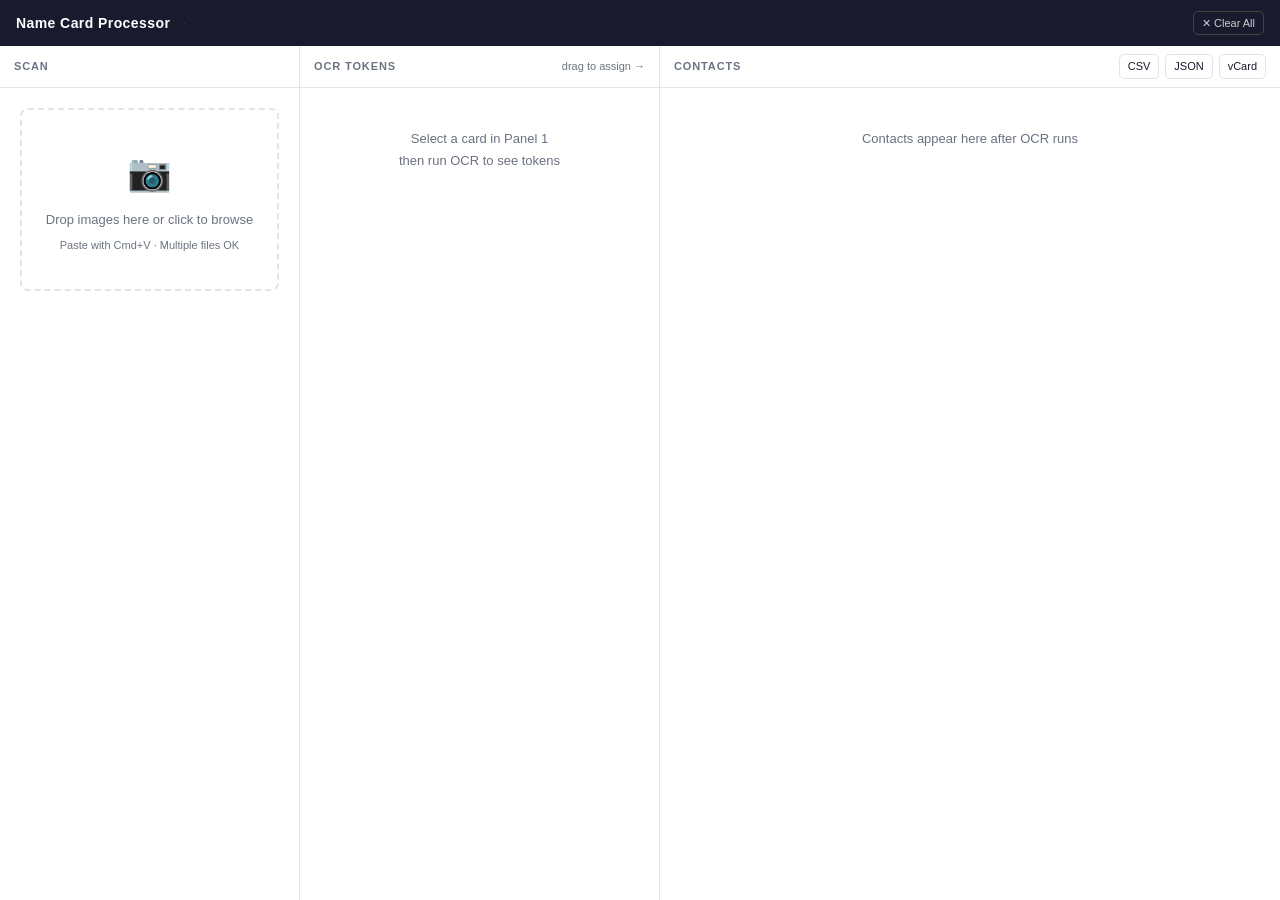
==== commit 0f390f8b: "Rebuild v2: 3-panel workspace with TTA+WBF card detection - Complete redesign: upload | OCR tokens |" ====
--- a/Name Card Processor.html
+++ b/Name Card Processor.html
@@ -5,949 +5,1124 @@
 <meta name="viewport" content="width=device-width, initial-scale=1.0">
 <title>Name Card Processor</title>
 <style>
+/* ── Variables ── */
 :root {
-  --bg: #f0f2f5;
-  --surface: #fff;
-  --border: #e0e0e0;
-  --text: #1a1a1a;
+  --bg: #f4f5f7;
+  --surface: #ffffff;
+  --border: #e1e4e8;
+  --text: #1a1a2e;
   --muted: #6b7280;
   --accent: #1d6f42;
-  --accent-h: #155c35;
-  --accent-lt: #e8f5ee;
-  --danger: #e74c3c;
-  --warn: #e67e22;
-  --ok: #2ecc71;
-  --r: 10px;
-  --r-sm: 6px;
-  --sh: 0 1px 3px rgba(0,0,0,.1),0 1px 2px rgba(0,0,0,.06);
-}
-*{box-sizing:border-box;margin:0;padding:0}
-body{font-family:-apple-system,BlinkMacSystemFont,'Segoe UI',sans-serif;background:var(--bg);color:var(--text);height:100vh;overflow:hidden}
-#app{display:flex;flex-direction:column;height:100vh}
-header{background:var(--surface);border-bottom:1px solid var(--border);padding:12px 24px;display:flex;align-items:center;gap:10px;flex-shrink:0}
-.logo{font-weight:700;font-size:15px;color:var(--accent)}
-.crumb{color:var(--muted);font-size:13px}
-main{flex:1;overflow:hidden}
-.screen{display:none;height:100%}
-.screen.active{display:flex;flex-direction:column}
-
-/* ── Upload ── */
-#screen-upload{align-items:center;justify-content:center;gap:16px;padding:32px;overflow:auto}
-.upload-zone{border:2px dashed var(--border);border-radius:var(--r);padding:52px 40px;text-align:center;cursor:pointer;transition:all .2s;background:var(--surface);max-width:560px;width:100%}
-.upload-zone:hover,.upload-zone.over{border-color:var(--accent);background:var(--accent-lt)}
-.upload-icon{font-size:40px;margin-bottom:12px}
-.upload-zone h2{font-size:18px;margin-bottom:6px}
-.upload-zone p{color:var(--muted);font-size:13px}
-.photo-grid{display:flex;flex-wrap:wrap;gap:8px;max-width:560px;width:100%}
-.photo-thumb{position:relative;width:80px;height:60px;border-radius:var(--r-sm);overflow:hidden;box-shadow:var(--sh)}
-.photo-thumb img{width:100%;height:100%;object-fit:cover}
-.photo-thumb .rm{position:absolute;top:3px;right:3px;background:rgba(0,0,0,.55);color:#fff;border:none;border-radius:50%;width:18px;height:18px;cursor:pointer;font-size:12px;display:flex;align-items:center;justify-content:center;line-height:1}
-.upload-act{max-width:560px;width:100%;display:flex;justify-content:flex-end}
-
-/* ── Detect ── */
-#screen-detect{flex-direction:row}
-.det-photo{flex:1;position:relative;background:#111;overflow:hidden;display:flex;align-items:center;justify-content:center}
-.det-photo img{max-width:100%;max-height:100%;display:block}
-.det-photo canvas{position:absolute;cursor:default}
-.det-panel{width:340px;border-left:1px solid var(--border);background:var(--surface);display:flex;flex-direction:column;flex-shrink:0}
-.det-panel-head{padding:14px 16px;border-bottom:1px solid var(--border);display:flex;flex-direction:column;gap:8px}
-.det-panel-body{flex:1;overflow-y:auto;padding:16px;display:flex;flex-direction:column;gap:12px}
-.det-panel-foot{padding:14px 16px;border-top:1px solid var(--border);display:flex;flex-direction:column;gap:8px}
-.photo-nav,.card-nav{display:flex;align-items:center;gap:8px;font-size:13px}
-.card-nav{justify-content:center}
-.nav-lbl{flex:1;text-align:center;font-size:13px;color:var(--muted)}
-.det-crop{width:100%;background:#f5f5f5;border-radius:var(--r-sm);overflow:hidden;display:flex;align-items:center;justify-content:center;min-height:80px}
-.det-crop canvas,.det-crop img{max-width:100%;max-height:200px;display:block}
-.conf-badge{font-size:12px;padding:2px 0}
-.det-btns{display:flex;gap:8px}
-
-/* ── Processing ── */
-#screen-processing{align-items:center;justify-content:center;gap:16px}
-.proc-title{font-size:18px;font-weight:600}
-.proc-sub{color:var(--muted);font-size:14px}
-.prog-bar{width:300px;height:8px;background:var(--border);border-radius:4px;overflow:hidden}
-.prog-fill{height:100%;background:var(--accent);border-radius:4px;transition:width .3s}
-
-/* ── Confirm ── */
-#screen-confirm{flex-direction:row}
-.conf-img-col{flex:1;background:#111;display:flex;flex-direction:column;align-items:center;justify-content:center;gap:12px;padding:20px;overflow:hidden}
-.conf-img-col canvas{max-width:100%;max-height:calc(100% - 48px);object-fit:contain;border-radius:var(--r-sm)}
-.conf-img-nav{display:flex;align-items:center;gap:10px;color:#fff;font-size:13px}
-.conf-fields-col{width:380px;border-left:1px solid var(--border);background:var(--surface);display:flex;flex-direction:column;flex-shrink:0}
-.conf-fields-head{padding:14px 16px;border-bottom:1px solid var(--border);font-weight:600;font-size:14px}
-.conf-fields-body{flex:1;overflow-y:auto;padding:16px}
-.conf-fields-foot{padding:14px 16px;border-top:1px solid var(--border);display:flex;gap:8px}
-.f-row{margin-bottom:13px}
-.f-label{font-size:11px;color:var(--muted);font-weight:600;text-transform:uppercase;letter-spacing:.05em;margin-bottom:4px}
-.f-input{width:100%;padding:8px 10px;border:1px solid var(--border);border-radius:var(--r-sm);font-size:13px;font-family:inherit;transition:border-color .15s}
-.f-input:focus{outline:none;border-color:var(--accent)}
-.f-input.warn{border-color:var(--warn);background:#fff9f0}
-.chip-wrap{display:flex;flex-wrap:wrap;gap:5px;padding:6px 8px;border:1px solid var(--border);border-radius:var(--r-sm);min-height:36px;cursor:text;align-items:center}
-.chip-wrap:focus-within{border-color:var(--accent)}
-.chip{display:inline-flex;align-items:center;gap:3px;background:var(--accent-lt);color:var(--accent);padding:2px 7px;border-radius:20px;font-size:12px}
-.chip button{background:none;border:none;cursor:pointer;color:var(--accent);padding:0;font-size:13px;line-height:1;margin-left:1px}
-.chip-in{border:none;outline:none;background:transparent;font-size:13px;font-family:inherit;flex:1;min-width:60px}
-
-/* ── Results ── */
-#screen-results{flex-direction:column}
-.res-head{padding:14px 24px;border-bottom:1px solid var(--border);background:var(--surface);display:flex;align-items:center;justify-content:space-between;flex-shrink:0}
-.res-title{font-weight:600;font-size:15px}
-.res-actions{display:flex;gap:8px}
-.res-body{flex:1;overflow:auto;padding:20px 24px}
-table{width:100%;border-collapse:collapse;background:var(--surface);border-radius:var(--r);overflow:hidden;box-shadow:var(--sh)}
-thead{background:var(--bg)}
-th{padding:9px 12px;text-align:left;font-size:11px;font-weight:600;text-transform:uppercase;letter-spacing:.05em;color:var(--muted);border-bottom:1px solid var(--border)}
-td{padding:9px 12px;font-size:13px;border-bottom:1px solid var(--border);vertical-align:middle}
-tr:last-child td{border-bottom:none}
-.thumb-img{width:52px;height:32px;object-fit:cover;border-radius:4px}
-.empty-row td{text-align:center;color:var(--muted);padding:40px}
-
-/* ── Shared buttons ── */
-.btn{padding:8px 16px;border-radius:var(--r-sm);font-size:13px;font-weight:500;cursor:pointer;border:none;font-family:inherit;transition:all .15s;white-space:nowrap}
-.btn-primary{background:var(--accent);color:#fff}
-.btn-primary:hover:not(:disabled){background:var(--accent-h)}
-.btn-primary:disabled{opacity:.4;cursor:default}
-.btn-outline{background:transparent;border:1px solid var(--border);color:var(--text)}
-.btn-outline:hover:not(:disabled){border-color:var(--accent);color:var(--accent)}
-.btn-ghost{background:transparent;border:none;color:var(--muted)}
-.btn-ghost:hover{color:var(--text)}
-.btn-full{width:100%}
-.nav-btn{width:30px;height:30px;border-radius:50%;background:var(--bg);border:1px solid var(--border);cursor:pointer;font-size:15px;display:flex;align-items:center;justify-content:center;color:var(--muted);flex-shrink:0}
-.nav-btn:hover:not(:disabled){border-color:var(--accent);color:var(--accent)}
-.nav-btn:disabled{opacity:.3;cursor:default}
-.nav-btn-inv{background:rgba(255,255,255,.15);border-color:rgba(255,255,255,.3);color:#fff}
-.nav-btn-inv:hover:not(:disabled){background:rgba(255,255,255,.25);border-color:#fff;color:#fff}
-
-/* ── Loading states ── */
-.spinner{width:24px;height:24px;border:3px solid var(--border);border-top-color:var(--accent);border-radius:50%;animation:spin .7s linear infinite}
-@keyframes spin{to{transform:rotate(360deg)}}
-.loading-state{display:flex;flex-direction:column;align-items:center;gap:10px;padding:24px;color:var(--muted);font-size:13px}
-
-/* ── Toast ── */
-#toast{position:fixed;bottom:24px;left:50%;transform:translateX(-50%) translateY(60px);background:#1a1a1a;color:#fff;padding:9px 18px;border-radius:8px;font-size:13px;opacity:0;transition:all .22s;pointer-events:none;z-index:9999;white-space:nowrap}
-#toast.show{opacity:1;transform:translateX(-50%) translateY(0)}
+  --accent-light: #e8f5ee;
+  --green: #22c55e;
+  --green-bg: #f0fdf4;
+  --red: #ef4444;
+  --red-bg: #fef2f2;
+  --blue: #3b82f6;
+  --blue-bg: #eff6ff;
+  --header: #1a1a2e;
+  --radius: 8px;
+  --radius-sm: 5px;
+  --shadow: 0 1px 4px rgba(0,0,0,0.08);
+}
+
+/* ── Reset ── */
+*,*::before,*::after { box-sizing: border-box; margin: 0; padding: 0; }
+html,body { height: 100%; overflow: hidden; }
+body { font: 13px/1.5 -apple-system, BlinkMacSystemFont, 'Segoe UI', sans-serif; color: var(--text); background: var(--bg); }
+button { font: inherit; cursor: pointer; }
+input,textarea { font: inherit; }
+
+/* ── App shell ── */
+#app { display: flex; flex-direction: column; height: 100vh; }
+
+#app-header {
+  flex-shrink: 0; height: 46px; background: var(--header); color: #fff;
+  display: flex; align-items: center; padding: 0 16px; gap: 12px;
+  user-select: none;
+}
+.hdr-title { font-size: 14px; font-weight: 600; letter-spacing: 0.03em; }
+.hdr-sep { color: #444; }
+.hdr-status { font-size: 11px; color: #888; }
+.hdr-right { margin-left: auto; display: flex; align-items: center; gap: 8px; }
+
+/* ── Three-panel layout ── */
+.panels {
+  display: grid;
+  grid-template-columns: 300px 360px 1fr;
+  flex: 1; overflow: hidden;
+}
+
+.panel {
+  display: flex; flex-direction: column; overflow: hidden;
+  background: var(--surface); border-right: 1px solid var(--border);
+}
+.panel:last-child { border-right: none; }
+
+.panel-head {
+  flex-shrink: 0; padding: 0 14px; height: 42px;
+  border-bottom: 1px solid var(--border);
+  display: flex; align-items: center; gap: 8px;
+}
+.panel-head-title { font-size: 11px; font-weight: 600; text-transform: uppercase; letter-spacing: 0.08em; color: var(--muted); }
+.panel-head-right { margin-left: auto; display: flex; align-items: center; gap: 6px; }
+
+.panel-body { flex: 1; overflow-y: auto; }
+
+/* ── Buttons ── */
+.btn {
+  padding: 5px 11px; border-radius: var(--radius-sm);
+  border: 1px solid var(--border); background: var(--surface);
+  color: var(--text); font-size: 12px; transition: background .12s, border-color .12s;
+  white-space: nowrap;
+}
+.btn:disabled { opacity: .4; cursor: not-allowed; pointer-events: none; }
+.btn:hover:not(:disabled) { background: var(--bg); border-color: #aaa; }
+.btn-primary { background: var(--accent); color: #fff; border-color: var(--accent); }
+.btn-primary:hover:not(:disabled) { background: #155e35; border-color: #155e35; }
+.btn-danger { background: var(--red); color: #fff; border-color: var(--red); }
+.btn-sm { padding: 3px 8px; font-size: 11px; }
+.btn-icon { padding: 4px 6px; font-size: 13px; border-radius: var(--radius-sm); border: 1px solid transparent; background: none; }
+.btn-icon:hover { background: var(--bg); border-color: var(--border); }
+.btn-full { width: 100%; }
+
+/* ── Upload zone ── */
+.upload-zone {
+  margin: 20px; border: 2px dashed var(--border); border-radius: var(--radius);
+  padding: 36px 20px; text-align: center; cursor: pointer;
+  transition: border-color .2s, background .2s;
+}
+.upload-zone.drag-over, .upload-zone:hover { border-color: var(--accent); background: var(--accent-light); }
+.upload-icon { font-size: 36px; margin-bottom: 10px; }
+.upload-label { color: var(--muted); line-height: 1.6; }
+.upload-sub { font-size: 11px; color: var(--muted); margin-top: 6px; }
+
+/* ── Photo strip ── */
+.photo-strip {
+  display: flex; gap: 6px; padding: 10px 12px;
+  overflow-x: auto; border-bottom: 1px solid var(--border);
+  background: var(--bg); flex-shrink: 0;
+}
+.thumb {
+  position: relative; flex-shrink: 0; width: 52px; height: 52px;
+  border-radius: 6px; overflow: hidden; cursor: pointer;
+  border: 2px solid transparent; transition: border-color .15s;
+}
+.thumb.active { border-color: var(--accent); }
+.thumb img { width: 100%; height: 100%; object-fit: cover; display: block; }
+.thumb-del {
+  position: absolute; top: 1px; right: 1px; width: 15px; height: 15px;
+  background: rgba(0,0,0,.65); color: #fff; border-radius: 50%;
+  font-size: 9px; display: flex; align-items: center; justify-content: center;
+  opacity: 0; transition: opacity .15s; cursor: pointer; border: none;
+}
+.thumb:hover .thumb-del { opacity: 1; }
+.thumb-add {
+  flex-shrink: 0; width: 52px; height: 52px; border-radius: 6px;
+  border: 2px dashed var(--border); display: flex; align-items: center;
+  justify-content: center; font-size: 22px; color: var(--muted); cursor: pointer;
+  transition: border-color .15s, color .15s;
+}
+.thumb-add:hover { border-color: var(--accent); color: var(--accent); }
+
+/* ── Photo viewport ── */
+.photo-viewport { position: relative; width: 100%; flex-shrink: 0; }
+.photo-viewport img { width: 100%; display: block; user-select: none; -webkit-user-drag: none; }
+.photo-viewport canvas { position: absolute; top: 0; left: 0; width: 100%; height: 100%; }
+
+/* ── Detection status ── */
+.det-status {
+  flex-shrink: 0; padding: 5px 12px; font-size: 11px; color: var(--muted);
+  display: flex; align-items: center; gap: 6px;
+  border-top: 1px solid var(--border);
+  background: var(--bg);
+}
+.spinner {
+  width: 12px; height: 12px; border-radius: 50%;
+  border: 2px solid var(--border); border-top-color: var(--accent);
+  animation: spin .7s linear infinite; flex-shrink: 0;
+}
+@keyframes spin { to { transform: rotate(360deg); } }
+
+/* ── Card list ── */
+.card-list { flex-shrink: 0; border-top: 1px solid var(--border); }
+.card-list-hd {
+  padding: 7px 12px 4px; font-size: 10px; text-transform: uppercase;
+  letter-spacing: .07em; color: var(--muted);
+}
+.card-item {
+  display: flex; align-items: center; gap: 8px; padding: 5px 12px;
+  cursor: pointer; transition: background .12s; border-radius: 0;
+}
+.card-item:hover { background: var(--bg); }
+.card-item.active-card { background: var(--accent-light); }
+.card-badge {
+  flex-shrink: 0; width: 22px; height: 22px; border-radius: 50%;
+  background: var(--green); color: #fff; font-size: 10px; font-weight: 700;
+  display: flex; align-items: center; justify-content: center;
+}
+.card-badge.rejected { background: var(--red); }
+.card-badge.manual { background: var(--blue); }
+.card-label { flex: 1; font-size: 12px; }
+.card-ocr-status { font-size: 10px; color: var(--muted); }
+.card-btns { display: flex; gap: 3px; }
+
+/* ── Scan controls ── */
+.scan-controls {
+  flex-shrink: 0; padding: 10px 12px; border-top: 1px solid var(--border);
+  display: flex; flex-direction: column; gap: 6px;
+}
+.lang-row { display: flex; align-items: center; gap: 6px; font-size: 12px; color: var(--muted); }
+.lang-row input { margin: 0; }
+
+/* ── Rotate controls ── */
+.rot-controls {
+  flex-shrink: 0; padding: 8px 12px; border-top: 1px solid var(--border);
+  background: var(--bg); display: none;
+}
+.rot-controls.visible { display: block; }
+.rot-label { font-size: 10px; text-transform: uppercase; letter-spacing: .07em; color: var(--muted); margin-bottom: 6px; }
+.rot-row { display: flex; align-items: center; gap: 4px; }
+.rot-row input[type=range] { flex: 1; }
+.rot-angle { font-size: 11px; color: var(--muted); min-width: 40px; text-align: right; }
+
+/* ── Tokens panel ── */
+.tokens-empty { padding: 40px 16px; text-align: center; color: var(--muted); font-size: 13px; line-height: 1.7; }
+.token-group { padding: 10px 12px; border-bottom: 1px solid var(--border); }
+.token-group-title { font-size: 10px; text-transform: uppercase; letter-spacing: .07em; color: var(--muted); margin-bottom: 7px; }
+.token-chips { display: flex; flex-wrap: wrap; gap: 5px; }
+.token-chip {
+  padding: 3px 9px; border-radius: 20px; border: 1px solid var(--border);
+  font-size: 12px; cursor: grab; background: var(--surface); user-select: none;
+  transition: background .1s, border-color .1s; display: flex; align-items: center; gap: 4px;
+}
+.token-chip:active { cursor: grabbing; }
+.token-chip:hover { background: var(--accent-light); border-color: var(--accent); }
+.token-chip.assigned { background: var(--green-bg); border-color: var(--green); }
+.token-chip.src-active { background: var(--blue-bg); border-color: var(--blue); }
+.token-src { font-size: 9px; color: var(--muted); background: var(--bg); padding: 1px 4px; border-radius: 3px; }
+.token-lines { display: flex; flex-direction: column; gap: 4px; }
+.token-line {
+  padding: 4px 8px; border-radius: var(--radius-sm); border: 1px solid var(--border);
+  font-size: 12px; cursor: grab; background: var(--surface); user-select: none;
+  transition: background .1s, border-color .1s; display: flex; align-items: center; justify-content: space-between;
+}
+.token-line:active { cursor: grabbing; }
+.token-line:hover { background: var(--accent-light); border-color: var(--accent); }
+.token-line.assigned { background: var(--green-bg); border-color: var(--green); }
+.token-line.src-active { background: var(--blue-bg); border-color: var(--blue); }
+.token-line-val { flex: 1; overflow: hidden; text-overflow: ellipsis; white-space: nowrap; }
+
+/* ── Contacts panel ── */
+.contacts-empty { padding: 40px 16px; text-align: center; color: var(--muted); font-size: 13px; line-height: 1.7; }
+.contact-row {
+  padding: 12px 16px; border-bottom: 1px solid var(--border);
+  cursor: pointer; transition: background .12s;
+}
+.contact-row:hover { background: var(--bg); }
+.contact-row.active-contact { background: var(--accent-light); }
+.contact-hd { display: flex; align-items: center; gap: 8px; margin-bottom: 8px; }
+.contact-num {
+  width: 26px; height: 26px; border-radius: 50%; background: var(--accent);
+  color: #fff; font-size: 11px; font-weight: 700;
+  display: flex; align-items: center; justify-content: center; flex-shrink: 0;
+}
+.contact-name { font-weight: 500; font-size: 13px; }
+.contact-company { font-size: 11px; color: var(--muted); }
+.contact-fields { display: grid; grid-template-columns: 72px 1fr; gap: 2px 8px; }
+.cf-label { font-size: 11px; color: var(--muted); text-align: right; padding: 2px 0; align-self: start; padding-top: 4px; }
+.cf-val {
+  font-size: 12px; padding: 2px 6px; border-radius: 4px;
+  border: 1px solid transparent; min-height: 22px; outline: none;
+  transition: border-color .12s, background .12s;
+}
+.cf-val:hover { border-color: var(--border); background: var(--bg); }
+.cf-val:focus { border-color: var(--accent); background: var(--surface); }
+.cf-val.drop-ready { border: 1.5px dashed var(--accent); background: var(--accent-light); }
+.cf-val.drop-hover { background: var(--accent); color: #fff; border-color: var(--accent); }
+.chip-list { display: flex; flex-wrap: wrap; gap: 4px; padding: 2px 0; }
+.chip {
+  padding: 2px 7px 2px 8px; border-radius: 20px; background: var(--bg);
+  border: 1px solid var(--border); font-size: 11px; display: flex; align-items: center; gap: 3px;
+}
+.chip-del { background: none; border: none; color: var(--muted); cursor: pointer; padding: 0; font-size: 12px; line-height: 1; }
+.chip-del:hover { color: var(--red); }
+.chip-add {
+  padding: 2px 8px; border-radius: 20px; background: none; border: 1px dashed var(--border);
+  font-size: 11px; color: var(--muted); cursor: pointer;
+}
+.chip-add:hover { border-color: var(--accent); color: var(--accent); }
+
+/* ── Misc ── */
+.toast {
+  position: fixed; bottom: 20px; left: 50%; transform: translateX(-50%);
+  background: #1a1a2e; color: #fff; padding: 9px 18px; border-radius: var(--radius);
+  font-size: 13px; z-index: 9999; opacity: 0; transition: opacity .2s; pointer-events: none;
+}
+.toast.show { opacity: 1; }
+.empty-state { padding: 40px 16px; text-align: center; color: var(--muted); font-size: 13px; }
+.badge { display: inline-block; padding: 1px 6px; border-radius: 10px; font-size: 10px; font-weight: 600; }
+.badge-green { background: var(--green-bg); color: #16a34a; }
+.badge-red { background: var(--red-bg); color: #dc2626; }
+.badge-blue { background: var(--blue-bg); color: #2563eb; }
+.ocr-running { display: flex; align-items: center; gap: 6px; font-size: 12px; color: var(--muted); padding: 6px 12px; }
 </style>
 </head>
 <body>
+
+<input type="file" id="fileInput" accept="image/*" multiple style="display:none">
+<div class="toast" id="toast"></div>
+
 <div id="app">
-  <header>
-    <span class="logo">Name Card Processor</span>
-    <span class="crumb" id="crumb"></span>
+  <header id="app-header">
+    <div class="hdr-title">Name Card Processor</div>
+    <span class="hdr-sep">·</span>
+    <div class="hdr-status" id="hdr-status"></div>
+    <div class="hdr-right">
+      <button class="btn btn-sm" id="btn-clear-all" style="background:none;border-color:#444;color:#ccc">✕ Clear All</button>
+    </div>
   </header>
-  <main>
-
-    <!-- Upload -->
-    <section id="screen-upload" class="screen active">
-      <div class="upload-zone" id="uploadZone">
-        <div class="upload-icon">🗂</div>
-        <h2>Drop photos here</h2>
-        <p>or click to browse &nbsp;·&nbsp; JPEG, PNG, HEIC</p>
-        <input id="fileInput" type="file" accept="image/*" multiple style="display:none">
+
+  <div class="panels">
+
+    <!-- ── Panel 1: Scan ──────────────────────────────── -->
+    <aside class="panel" id="panel-scan">
+      <div class="panel-head">
+        <span class="panel-head-title">Scan</span>
+        <div class="panel-head-right">
+          <button class="btn btn-sm" id="btn-redetect" style="display:none">↺ Re-detect</button>
+        </div>
       </div>
-      <div class="photo-grid" id="photoGrid"></div>
-      <div class="upload-act" id="uploadAct" style="display:none">
-        <button class="btn btn-primary" id="processBtn">Process 0 Photos →</button>
+      <div class="panel-body" id="scan-body" style="display:flex;flex-direction:column;overflow:hidden;">
+
+        <!-- Upload zone -->
+        <div class="upload-zone" id="upload-zone">
+          <div class="upload-icon">📷</div>
+          <div class="upload-label">Drop images here or click to browse</div>
+          <div class="upload-sub">Paste with Cmd+V · Multiple files OK</div>
+        </div>
+
+        <!-- Scan content (hidden until photos loaded) -->
+        <div id="scan-content" style="display:none;flex:1;flex-direction:column;overflow:hidden;">
+          <div class="photo-strip" id="photo-strip"></div>
+          <div style="flex:1;overflow-y:auto;" id="scan-scroll">
+            <div class="photo-viewport" id="photo-viewport">
+              <img id="active-photo" alt="" draggable="false">
+              <canvas id="overlay-canvas"></canvas>
+            </div>
+            <div class="det-status" id="det-status">Ready</div>
+            <div class="rot-controls" id="rot-controls">
+              <div class="rot-label">Rotate selected card</div>
+              <div class="rot-row">
+                <button class="btn btn-icon" id="rot-ccw90">↺90°</button>
+                <button class="btn btn-icon" id="rot-ccw15">↺15°</button>
+                <input type="range" id="rot-slider" min="-45" max="45" value="0" step="0.5">
+                <button class="btn btn-icon" id="rot-cw15">↻15°</button>
+                <button class="btn btn-icon" id="rot-cw90">↻90°</button>
+                <span class="rot-angle" id="rot-angle">0°</span>
+              </div>
+            </div>
+            <div class="card-list" id="card-list" style="display:none">
+              <div class="card-list-hd">Detected cards</div>
+              <div id="card-items"></div>
+              <div style="padding:6px 12px 8px">
+                <button class="btn btn-sm btn-full" id="btn-draw-card">+ Draw card manually</button>
+              </div>
+            </div>
+          </div>
+          <div class="scan-controls">
+            <label class="lang-row">
+              <input type="checkbox" id="use-cjk"> Include Chinese characters
+            </label>
+            <button class="btn btn-primary btn-sm btn-full" id="btn-ocr-card" disabled>▶ Run OCR on selected card</button>
+            <button class="btn btn-sm btn-full" id="btn-ocr-all" disabled>▶▶ Run OCR on all accepted cards</button>
+          </div>
+        </div>
+
+      </div>
+    </aside>
+
+    <!-- ── Panel 2: OCR Tokens ───────────────────────── -->
+    <section class="panel" id="panel-tokens">
+      <div class="panel-head">
+        <span class="panel-head-title">OCR Tokens</span>
+        <div class="panel-head-right" style="font-size:11px;color:var(--muted)">drag to assign →</div>
+      </div>
+      <div class="panel-body" id="tokens-body">
+        <div class="tokens-empty">Select a card in Panel 1<br>then run OCR to see tokens</div>
       </div>
     </section>
 
-    <!-- Detect -->
-    <section id="screen-detect" class="screen">
-      <div class="det-photo" id="detPhotoCol">
-        <img id="detImg" alt="">
-        <canvas id="overlayCvs"></canvas>
-      </div>
-      <div class="det-panel">
-        <div class="det-panel-head">
-          <div class="photo-nav" id="photoNav">
-            <button class="nav-btn" id="prevPhotoBtn">‹</button>
-            <span class="nav-lbl" id="photoLbl">Photo 1 of 1</span>
-            <button class="nav-btn" id="nextPhotoBtn">›</button>
-          </div>
-        </div>
-        <div class="det-panel-body" id="detPanelBody">
-          <div class="loading-state" id="detLoading">
-            <div class="spinner"></div>
-            <span id="detLoadMsg">Scanning card borders…</span>
-          </div>
-          <div id="detCardState" style="display:none;flex-direction:column;gap:12px">
-            <div class="card-nav">
-              <button class="nav-btn" id="prevCardBtn">‹</button>
-              <span class="nav-lbl" id="cardLbl">Card 1 of 1</span>
-              <button class="nav-btn" id="nextCardBtn">›</button>
-            </div>
-            <div class="det-crop" id="detCrop"></div>
-            <div class="conf-badge" id="detBadge"></div>
-            <div class="det-btns">
-              <button class="btn btn-outline" id="skipCardBtn" style="flex:1">Skip</button>
-              <button class="btn btn-primary" id="includeCardBtn" style="flex:1">✓ Include</button>
-            </div>
-          </div>
-          <div id="detEmpty" style="display:none;color:var(--muted);font-size:13px;text-align:center;padding:24px">
-            No cards found — draw one manually
-          </div>
-        </div>
-        <div class="det-panel-foot">
-          <button class="btn btn-outline btn-full" id="addManualBtn">+ Add card manually</button>
-          <button class="btn btn-primary btn-full" id="confirmCardsBtn" disabled>Confirm 0 cards →</button>
+    <!-- ── Panel 3: Contacts ─────────────────────────── -->
+    <section class="panel" id="panel-contacts">
+      <div class="panel-head">
+        <span class="panel-head-title">Contacts</span>
+        <div class="panel-head-right">
+          <button class="btn btn-sm" id="btn-csv">CSV</button>
+          <button class="btn btn-sm" id="btn-json">JSON</button>
+          <button class="btn btn-sm" id="btn-vcf">vCard</button>
         </div>
       </div>
-    </section>
-
-    <!-- Processing -->
-    <section id="screen-processing" class="screen">
-      <div class="spinner" style="width:32px;height:32px;border-width:4px"></div>
-      <div class="proc-title">Running OCR</div>
-      <div class="proc-sub" id="procMsg">Initialising recognition engine…</div>
-      <div class="prog-bar"><div class="prog-fill" id="progFill" style="width:0%"></div></div>
-    </section>
-
-    <!-- Confirm -->
-    <section id="screen-confirm" class="screen">
-      <div class="conf-img-col">
-        <div class="conf-img-nav">
-          <button class="nav-btn nav-btn-inv" id="confPrev">‹</button>
-          <span id="confLbl" style="font-size:13px">Card 1 of 1</span>
-          <button class="nav-btn nav-btn-inv" id="confNext">›</button>
-        </div>
-        <canvas id="confCanvas"></canvas>
-      </div>
-      <div class="conf-fields-col">
-        <div class="conf-fields-head">Review extracted fields</div>
-        <div class="conf-fields-body" id="confBody"></div>
-        <div class="conf-fields-foot">
-          <button class="btn btn-outline" id="confSkip" style="flex:1">Skip</button>
-          <button class="btn btn-primary" id="confSave" style="flex:2">Save &amp; Next →</button>
-        </div>
+      <div class="panel-body" id="contacts-body">
+        <div class="contacts-empty">Contacts appear here after OCR runs</div>
       </div>
     </section>
 
-    <!-- Results -->
-    <section id="screen-results" class="screen">
-      <div class="res-head">
-        <span class="res-title" id="resTitle">0 contacts</span>
-        <div class="res-actions">
-          <button class="btn btn-outline" id="expCsvBtn">⬇ CSV</button>
-          <button class="btn btn-outline" id="expJsonBtn">⬇ JSON</button>
-          <button class="btn btn-outline" id="expVcfBtn">⬇ vCard</button>
-          <button class="btn btn-ghost" id="startOverBtn">Start over</button>
-        </div>
-      </div>
-      <div class="res-body">
-        <table>
-          <thead><tr>
-            <th></th><th>Name</th><th>Title</th><th>Company</th><th>Email</th><th>Phone</th>
-          </tr></thead>
-          <tbody id="resBody"></tbody>
-        </table>
-      </div>
-    </section>
-
-  </main>
+  </div>
 </div>
-<div id="toast"></div>
 
 <script>
-// ── State ─────────────────────────────────────────────────────────────────────
+'use strict';
+
+// ── State ──────────────────────────────────────────────────────────────────────
 const S = {
-  photos: [],        // [{dataUrl}]
-  photoCards: [],    // per photo: null | [{corners,cropCanvas,confidence,accepted,isManual,isFallback}]
-  allCards: [],      // flat [{photoIdx, card}]
-  currentPhotoIdx: 0,
-  currentCardIdx: 0,
-  ocrResults: [],    // [{fields, cropCanvas}] after OCR
-  contacts: [],      // saved contacts
-  currentConfirmIdx: 0,
+  photos: [],      // [{id, dataUrl, naturalW, naturalH}]
+  cards: [],       // [{id, photoId, num, corners[4], accepted, manual, ocrStatus, rot90, rotFine, cropCanvas}]
+  tokens: [],      // [{id, cardId, kind, value, assignedTo: {contactId,field}|null}]
+  contacts: [],    // [{id, cardId, name, title, company, emails, phones, linkedin, website}]
+  activePhotoId: null,
+  activeCardId: null,
+  useCJK: false,
+  drawMode: false,
+  drawStart: null,
+  drawCurrent: null,
+  cardCounter: 0,
 };
 
-// ── DOM helpers ───────────────────────────────────────────────────────────────
+// ── DOM helpers ────────────────────────────────────────────────────────────────
 const $ = id => document.getElementById(id);
-function showToast(msg, dur = 3000) {
-  const t = $('toast');
-  t.textContent = msg;
-  t.classList.add('show');
-  clearTimeout(showToast._t);
-  showToast._t = setTimeout(() => t.classList.remove('show'), dur);
-}
-function showScreen(id) {
-  document.querySelectorAll('.screen').forEach(s => s.classList.remove('active'));
-  $(id).classList.add('active');
-}
-function setCrumb(txt) { $('crumb').textContent = txt ? '› ' + txt : ''; }
-function loadImg(url) {
-  return new Promise(res => {
-    const img = new Image();
-    img.onload = () => res(img);
-    img.src = url;
-    if (img.complete && img.naturalWidth) res(img);
-  });
-}
-function dl(filename, url) {
-  const a = document.createElement('a');
-  a.href = url; a.download = filename; a.click();
-}
-function todayStr() {
-  return new Date().toISOString().slice(0, 10);
-}
-
-// ── OpenCV loader ─────────────────────────────────────────────────────────────
-let cvReady = null;
-function loadOpenCV() {
-  if (cvReady) return cvReady;
-  cvReady = new Promise((resolve, reject) => {
-    if (window.cv && cv.Mat) { resolve(); return; }
+let toastTimer = null;
+function toast(msg, dur = 3000) {
+  const el = $('toast');
+  el.textContent = msg; el.classList.add('show');
+  clearTimeout(toastTimer);
+  toastTimer = setTimeout(() => el.classList.remove('show'), dur);
+}
+
+// ── UUID ───────────────────────────────────────────────────────────────────────
+const uuid = () => crypto.randomUUID();
+
+// ── Photo helpers ──────────────────────────────────────────────────────────────
+function photoById(id) { return S.photos.find(p => p.id === id); }
+function cardById(id) { return S.cards.find(c => c.id === id); }
+function cardsForPhoto(photoId) { return S.cards.filter(c => c.photoId === photoId); }
+function contactByCardId(cardId) { return S.contacts.find(c => c.cardId === cardId); }
+function tokensByCardId(cardId) { return S.tokens.filter(t => t.cardId === cardId); }
+
+function getPhotoScale() {
+  const img = $('active-photo');
+  if (!img || !img.naturalWidth) return 1;
+  return img.offsetWidth / img.naturalWidth;
+}
+
+// ── OpenCV ─────────────────────────────────────────────────────────────────────
+let cvReady = false;
+let cvLoading = false;
+let cvCallbacks = [];
+
+function ensureCV() {
+  return new Promise((res, rej) => {
+    if (cvReady) return res();
+    cvCallbacks.push({ res, rej });
+    if (cvLoading) return;
+    cvLoading = true;
+    setDetStatus('<span class="spinner"></span> Loading OpenCV…', false);
     const s = document.createElement('script');
     s.src = 'https://docs.opencv.org/4.8.0/opencv.js';
     s.async = true;
+    s.onerror = () => cvCallbacks.forEach(cb => cb.rej(new Error('OpenCV load failed')));
+    document.head.appendChild(s);
+    // OpenCV sets cv['onRuntimeInitialized']
     s.onload = () => {
-      if (!window.cv) { reject(new Error('OpenCV missing')); return; }
-      if (cv.Mat) { resolve(); return; }
-      cv['onRuntimeInitialized'] = resolve;
-      const t = setInterval(() => { if (cv.Mat) { clearInterval(t); resolve(); } }, 100);
-      setTimeout(() => { clearInterval(t); reject(new Error('OpenCV timeout')); }, 30000);
-    };
-    s.onerror = () => reject(new Error('OpenCV load failed'));
-    document.head.appendChild(s);
-  });
-  return cvReady;
-}
-
-// ── Detection pipeline (adapted from detect.js) ───────────────────────────────
-function detectCards(imageEl) {
-  if (!window.cv || !cv.Mat) throw new Error('OpenCV not ready');
-
-  const srcFull = cv.imread(imageEl);
-  const fullW = srcFull.cols, fullH = srcFull.rows;
-  const DMAX = 1200;
-  const longest = Math.max(fullW, fullH);
-  const scale = longest > DMAX ? DMAX / longest : 1;
-  const dW = Math.round(fullW * scale), dH = Math.round(fullH * scale);
-
-  let src;
-  if (scale < 1) {
-    src = new cv.Mat();
-    cv.resize(srcFull, src, new cv.Size(dW, dH), 0, 0, cv.INTER_AREA);
-  } else { src = srcFull; }
-
-  const gray = new cv.Mat();
-  cv.cvtColor(src, gray, cv.COLOR_RGBA2GRAY);
-
-  const minArea = dW * dH * 0.02;
-  const canny   = detectViaCanny(gray, minArea).map(c => ({...c, source:'canny'}));
-  const otsu    = detectViaOtsu(gray, minArea).map(c => ({...c, source:'otsu'}));
-  const adapt   = detectViaAdaptive(gray, minArea).map(c => ({...c, source:'adaptive'}));
-
-  let merged = mergeByIoU([...canny, ...otsu, ...adapt]);
-
-  if (merged.length > 1) {
-    const areas = merged.map(m => m.area).sort((a, b) => a - b);
-    const med = areas[Math.floor(areas.length / 2)];
-    merged = merged.filter(m => m.area <= med * 4 && m.area >= med / 4);
-  }
-
-  const cards = merged.map(m => {
-    const corners = m.corners.map(c => ({x: c.x / scale, y: c.y / scale}));
-    const ordered = orderCorners(corners);
-    return {
-      corners: ordered,
-      cropCanvas: dewarp(srcFull, ordered, fullW, fullH),
-      area: m.area / (scale * scale),
-      confidence: m.confidence,
-      sources: [...m.sources],
+      if (typeof cv === 'undefined') { cvCallbacks.forEach(cb => cb.rej(new Error('cv undefined'))); return; }
+      if (cv.getBuildInformation) { cvReady = true; cvCallbacks.forEach(cb => cb.res()); cvCallbacks = []; return; }
+      cv['onRuntimeInitialized'] = () => { cvReady = true; cvCallbacks.forEach(cb => cb.res()); cvCallbacks = []; };
     };
   });
-
-  cards.sort((a, b) => b.confidence - a.confidence || b.area - a.area);
-
-  if (scale < 1) src.delete();
-  srcFull.delete();
-  gray.delete();
-
-  if (cards.length === 0) {
-    const fc = document.createElement('canvas');
-    fc.width = fullW; fc.height = fullH;
-    const tmp = cv.imread(imageEl); cv.imshow(fc, tmp); tmp.delete();
-    return [{
-      corners: [{x:0,y:0},{x:fullW-1,y:0},{x:fullW-1,y:fullH-1},{x:0,y:fullH-1}],
-      cropCanvas: fc, area: fullW*fullH, confidence: 0, sources: [], isFallback: true,
-    }];
-  }
-  return cards;
-}
-
-function detectViaOtsu(gray, minArea) {
-  const bin = new cv.Mat();
-  cv.threshold(gray, bin, 0, 255, cv.THRESH_BINARY + cv.THRESH_OTSU);
-  const k = cv.getStructuringElement(cv.MORPH_RECT, new cv.Size(5,5));
-  const cl = new cv.Mat();
-  cv.morphologyEx(bin, cl, cv.MORPH_CLOSE, k);
-  const r = extractCandidates(cl, minArea);
-  bin.delete(); cl.delete(); k.delete();
-  return r;
-}
-
-function detectViaAdaptive(gray, minArea) {
-  const bin = new cv.Mat();
-  cv.adaptiveThreshold(gray, bin, 255, cv.ADAPTIVE_THRESH_GAUSSIAN_C, cv.THRESH_BINARY, 51, 5);
-  const k = cv.getStructuringElement(cv.MORPH_RECT, new cv.Size(7,7));
-  const cl = new cv.Mat();
-  cv.morphologyEx(bin, cl, cv.MORPH_CLOSE, k);
-  const r = extractCandidates(cl, minArea);
-  bin.delete(); cl.delete(); k.delete();
-  return r;
-}
-
-function detectViaCanny(gray, minArea) {
+}
+
+// ── Gamma LUT helper ───────────────────────────────────────────────────────────
+function buildGammaLut(gamma) {
+  const data = new Uint8Array(256);
+  for (let i = 0; i < 256; i++) data[i] = Math.min(255, Math.round(Math.pow(i / 255, gamma) * 255));
+  return cv.matFromArray(1, 256, cv.CV_8UC1, data);
+}
+
+// ── Per-variant preprocessing (all produce grayscale Mat) ─────────────────────
+function applyVariant(grayMat, variant) {
+  const out = new cv.Mat();
+  try {
+    switch (variant) {
+      case 'original':    grayMat.copyTo(out); break;
+      case 'gamma_brt': { const lut = buildGammaLut(0.7);  cv.LUT(grayMat, lut, out); lut.delete(); break; }
+      case 'gamma_drk': { const lut = buildGammaLut(1.4);  cv.LUT(grayMat, lut, out); lut.delete(); break; }
+      case 'clahe': {
+        const clahe = cv.createCLAHE(3.0, new cv.Size(8, 8));
+        clahe.apply(grayMat, out); clahe.delete(); break;
+      }
+      case 'histeq':   cv.equalizeHist(grayMat, out); break;
+      case 'bilateral': cv.bilateralFilter(grayMat, out, 9, 75, 75); break;
+      case 'unsharp': {
+        const blurred = new cv.Mat();
+        cv.GaussianBlur(grayMat, blurred, new cv.Size(0, 0), 3);
+        cv.addWeighted(grayMat, 1.5, blurred, -0.5, 0, out);
+        blurred.delete(); break;
+      }
+      default: grayMat.copyTo(out);
+    }
+  } catch(e) { grayMat.copyTo(out); } // fallback to original on error
+  return out;
+}
+
+// ── Per-variant detection: returns [{corners[{x,y}x4], conf, area}] ───────────
+function detectRectanglesFromMat(variantMat, imgW, imgH) {
   const blurred = new cv.Mat();
-  cv.GaussianBlur(gray, blurred, new cv.Size(5,5), 0);
-  const cards = [];
-  for (const [lo, hi] of [[30,90],[50,150],[80,200]]) {
-    const edges = new cv.Mat();
-    cv.Canny(blurred, edges, lo, hi);
-    const k = cv.getStructuringElement(cv.MORPH_RECT, new cv.Size(3,3));
-    const dil = new cv.Mat();
-    cv.dilate(edges, dil, k);
-    cards.push(...extractCandidates(dil, minArea));
-    edges.delete(); dil.delete(); k.delete();
-  }
-  blurred.delete();
-  return cards;
-}
-
-function extractCandidates(binary, minArea) {
-  const contours = new cv.MatVector(), hierarchy = new cv.Mat();
-  cv.findContours(binary, contours, hierarchy, cv.RETR_EXTERNAL, cv.CHAIN_APPROX_SIMPLE);
-  const maxArea = binary.cols * binary.rows * 0.5;
-  const cards = [];
-  for (let i = 0; i < contours.size(); i++) {
-    const cnt = contours.get(i);
-    const area = cv.contourArea(cnt);
-    if (area < minArea || area > maxArea) { cnt.delete(); continue; }
-    const peri = cv.arcLength(cnt, true);
-    const approx = new cv.Mat();
-    cv.approxPolyDP(cnt, approx, 0.03 * peri, true);
-    let corners4 = null;
-    if (approx.rows >= 4 && approx.rows <= 8) {
-      const raw = [];
-      for (let j = 0; j < approx.rows; j++)
-        raw.push({x: approx.data32S[j*2], y: approx.data32S[j*2+1]});
-      corners4 = approx.rows === 4 ? raw : reduceToFour(raw);
-    } else {
-      const rect = cv.minAreaRect(cnt);
-      const w = rect.size.width, h = rect.size.height;
-      if (w > 0 && h > 0) {
-        const asp = Math.max(w,h) / Math.min(w,h);
-        if (asp >= 1.3 && asp <= 2.5) {
-          const box = cv.RotatedRect.points(rect);
-          corners4 = box.map(p => ({x:p.x,y:p.y}));
+  const edges   = new cv.Mat();
+  const dilated = new cv.Mat();
+  const contours  = new cv.MatVector();
+  const hierarchy = new cv.Mat();
+  const kernel  = cv.Mat.ones(3, 3, cv.CV_8U);
+  const results = [];
+
+  try {
+    cv.GaussianBlur(variantMat, blurred, new cv.Size(5, 5), 0);
+    cv.Canny(blurred, edges, 75, 200);
+    cv.dilate(edges, dilated, kernel);
+    cv.findContours(dilated, contours, hierarchy, cv.RETR_EXTERNAL, cv.CHAIN_APPROX_SIMPLE);
+
+    const imgArea = imgW * imgH;
+    for (let i = 0; i < contours.size(); i++) {
+      const cnt = contours.get(i);
+      const area = cv.contourArea(cnt);
+      if (area < imgArea * 0.025 || area > imgArea * 0.92) { cnt.delete(); continue; }
+
+      const peri = cv.arcLength(cnt, true);
+      const approx = new cv.Mat();
+      cv.approxPolyDP(cnt, approx, 0.02 * peri, true);
+
+      if (approx.rows === 4) {
+        const corners = [];
+        for (let j = 0; j < 4; j++) corners.push({ x: approx.data32S[j*2], y: approx.data32S[j*2+1] });
+        const rx1 = Math.min(...corners.map(c=>c.x)), ry1 = Math.min(...corners.map(c=>c.y));
+        const rx2 = Math.max(...corners.map(c=>c.x)), ry2 = Math.max(...corners.map(c=>c.y));
+        const bw = rx2-rx1, bh = ry2-ry1;
+        const aspect = bw / (bh || 1);
+        if (aspect >= 0.3 && aspect <= 3.5) {
+          const conf = computeConf(corners, area, imgArea, aspect);
+          results.push({ corners, conf, area });
         }
       }
-    }
-    if (corners4) {
-      const bb = bbox(corners4);
-      const bw = bb.x2-bb.x1, bh = bb.y2-bb.y1;
-      if (bw > 0 && bh > 0) {
-        const asp = Math.max(bw,bh) / Math.min(bw,bh);
-        if (asp >= 1.3 && asp <= 2.8) cards.push({corners: corners4, area});
+      approx.delete(); cnt.delete();
+    }
+  } finally {
+    blurred.delete(); edges.delete(); dilated.delete();
+    contours.delete(); hierarchy.delete(); kernel.delete();
+  }
+  return results;
+}
+
+function computeConf(corners, area, imgArea, aspect) {
+  // Aspect ratio prior — business cards cluster around 1.55-1.75
+  const asMean = 1.65, asSig = 0.4;
+  const aspectScore = Math.exp(-Math.pow(aspect - asMean, 2) / (2 * asSig * asSig));
+  // Area ratio — typical card is 5–45% of photo
+  const areaRatio = area / imgArea;
+  const areaScore = areaRatio > 0.04 && areaRatio < 0.55 ? 1.0 : 0.5;
+  // Angle regularity — corners should be ~90°
+  let totalDev = 0;
+  for (let i = 0; i < 4; i++) {
+    const a = corners[(i+3)%4], b = corners[i], c = corners[(i+1)%4];
+    const v1 = {x: a.x-b.x, y: a.y-b.y}, v2 = {x: c.x-b.x, y: c.y-b.y};
+    const dot = v1.x*v2.x + v1.y*v2.y;
+    const mag = Math.sqrt((v1.x*v1.x+v1.y*v1.y)*(v2.x*v2.x+v2.y*v2.y)) + 1e-6;
+    const ang = Math.acos(Math.max(-1, Math.min(1, dot/mag))) * 180 / Math.PI;
+    totalDev += Math.abs(ang - 90);
+  }
+  const angleScore = Math.max(0, 1 - (totalDev/4)/90);
+  return 0.35*aspectScore + 0.25*areaScore + 0.40*angleScore;
+}
+
+// ── Weighted Box Fusion ────────────────────────────────────────────────────────
+function cornersIoU(ca, cb) {
+  const ax1=Math.min(...ca.map(p=>p.x)), ay1=Math.min(...ca.map(p=>p.y));
+  const ax2=Math.max(...ca.map(p=>p.x)), ay2=Math.max(...ca.map(p=>p.y));
+  const bx1=Math.min(...cb.map(p=>p.x)), by1=Math.min(...cb.map(p=>p.y));
+  const bx2=Math.max(...cb.map(p=>p.x)), by2=Math.max(...cb.map(p=>p.y));
+  const ix = Math.max(0, Math.min(ax2,bx2) - Math.max(ax1,bx1));
+  const iy = Math.max(0, Math.min(ay2,by2) - Math.max(ay1,by1));
+  const inter = ix * iy;
+  const union = (ax2-ax1)*(ay2-ay1) + (bx2-bx1)*(by2-by1) - inter;
+  return union > 0 ? inter / union : 0;
+}
+
+function wbfMerge(allBoxes, nVariants) {
+  if (!allBoxes.length) return [];
+  allBoxes.sort((a,b) => b.conf - a.conf);
+  const clusters = [];
+  for (const box of allBoxes) {
+    let matched = false;
+    for (const cl of clusters) {
+      if (cornersIoU(box.corners, cl.avg.corners) > 0.5) {
+        cl.members.push(box); cl.avg = wbfAvgCorners(cl.members); matched = true; break;
       }
     }
-    approx.delete(); cnt.delete();
-  }
-  contours.delete(); hierarchy.delete();
-  return cards;
-}
-
-function mergeByIoU(all) {
-  const sorted = [...all].sort((a,b) => b.area - a.area);
-  const groups = [];
-  for (const c of sorted) {
-    const b = bbox(c.corners);
-    const match = groups.find(g => iou(b, g.box) > 0.5);
-    if (match) match.sources.add(c.source);
-    else groups.push({corners: c.corners, area: c.area, box: b, sources: new Set([c.source])});
-  }
-  return groups.map(g => ({corners: g.corners, area: g.area, sources: g.sources, confidence: g.sources.size}));
-}
-
-function iou(a, b) {
-  const ix = Math.max(0, Math.min(a.x2,b.x2) - Math.max(a.x1,b.x1));
-  const iy = Math.max(0, Math.min(a.y2,b.y2) - Math.max(a.y1,b.y1));
-  const inter = ix * iy;
-  const u = (a.x2-a.x1)*(a.y2-a.y1) + (b.x2-b.x1)*(b.y2-b.y1) - inter;
-  return u > 0 ? inter / u : 0;
-}
-
-function bbox(pts) {
-  const xs = pts.map(p=>p.x), ys = pts.map(p=>p.y);
-  return {x1:Math.min(...xs),y1:Math.min(...ys),x2:Math.max(...xs),y2:Math.max(...ys)};
-}
-
-function reduceToFour(pts) {
-  const xs=pts.map(p=>p.x),ys=pts.map(p=>p.y);
-  const mn=Math.min,mx=Math.max;
-  const d=(p,cx,cy)=>Math.hypot(p.x-cx,p.y-cy);
-  const cl=(cx,cy)=>pts.reduce((b,p)=>d(p,cx,cy)<d(b,cx,cy)?p:b,pts[0]);
-  return [cl(mn(...xs),mn(...ys)),cl(mx(...xs),mn(...ys)),cl(mx(...xs),mx(...ys)),cl(mn(...xs),mx(...ys))];
+    if (!matched) clusters.push({ members: [box], avg: box });
+  }
+  return clusters
+    .map(cl => {
+      const score = cl.members.reduce((s,b)=>s+b.conf,0) / nVariants;
+      return { corners: cl.avg.corners, conf: score, clusterSize: cl.members.length };
+    })
+    .filter(c => c.conf > 0.25)
+    .sort((a,b) => b.conf - a.conf);
+}
+
+function wbfAvgCorners(members) {
+  const total = members.reduce((s,b)=>s+b.conf,0) || 1;
+  const corners = [0,1,2,3].map(i => ({
+    x: members.reduce((s,b)=>s+b.corners[i].x*b.conf,0)/total,
+    y: members.reduce((s,b)=>s+b.corners[i].y*b.conf,0)/total,
+  }));
+  return { corners };
+}
+
+// ── Main detection entry point ─────────────────────────────────────────────────
+const VARIANTS = ['original','gamma_brt','gamma_drk','clahe','histeq','bilateral','unsharp'];
+
+async function detectCardsInPhoto(photoId) {
+  const photo = photoById(photoId);
+  if (!photo) return;
+
+  // Remove previous auto-detected cards for this photo (keep manual)
+  S.cards = S.cards.filter(c => c.photoId !== photoId || c.manual);
+
+  setDetStatus('<span class="spinner"></span> Detecting cards… (7 variants)', false);
+  renderCardList();
+
+  try {
+    await ensureCV();
+  } catch(e) {
+    setDetStatus('⚠ OpenCV failed to load — draw cards manually', false);
+    return;
+  }
+
+  // Load photo onto a canvas
+  const img = new Image();
+  await new Promise(res => { img.onload = res; img.src = photo.dataUrl; });
+  const srcCanvas = document.createElement('canvas');
+  srcCanvas.width = img.naturalWidth; srcCanvas.height = img.naturalHeight;
+  srcCanvas.getContext('2d').drawImage(img, 0, 0);
+
+  const srcMat = cv.imread(srcCanvas);
+  const grayMat = new cv.Mat();
+  cv.cvtColor(srcMat, grayMat, cv.COLOR_RGBA2GRAY);
+  srcMat.delete();
+
+  let allBoxes = [];
+  for (const variant of VARIANTS) {
+    const vMat = applyVariant(grayMat, variant);
+    try {
+      const boxes = detectRectanglesFromMat(vMat, img.naturalWidth, img.naturalHeight);
+      allBoxes.push(...boxes);
+    } catch(e) { /* skip failed variant */ }
+    vMat.delete();
+  }
+  grayMat.delete();
+
+  const merged = wbfMerge(allBoxes, VARIANTS.length);
+
+  // Sort merged results left-to-right, top-to-bottom
+  merged.sort((a,b) => {
+    const ay = Math.min(...a.corners.map(p=>p.y)), by = Math.min(...b.corners.map(p=>p.y));
+    const ax = Math.min(...a.corners.map(p=>p.x)), bx = Math.min(...b.corners.map(p=>p.x));
+    return (ay - by) || (ax - bx);
+  });
+
+  for (const box of merged) {
+    S.cardCounter++;
+    S.cards.push({
+      id: uuid(), photoId, num: S.cardCounter,
+      corners: box.corners, accepted: true, manual: false,
+      ocrStatus: 'idle', rot90: 0, rotFine: 0, cropCanvas: null,
+    });
+  }
+
+  if (merged.length === 0) {
+    setDetStatus('No cards detected — draw one manually', false);
+  } else {
+    setDetStatus(`✓ Found ${merged.length} card${merged.length>1?'s':''}`, false);
+  }
+
+  renderCardList();
+  renderOverlay();
+  renderContactsPanel();
+  updateOCRButtons();
+}
+
+// ── Dewarp / crop a card ───────────────────────────────────────────────────────
+function buildCropCanvas(card, photo) {
+  if (!cvReady) return null;
+  const img = photo._img;  // already-loaded element stored at upload time
+  if (!img || !img.complete) return null;
+  const srcCanvas = document.createElement('canvas');
+  srcCanvas.width = photo.naturalW; srcCanvas.height = photo.naturalH;
+  srcCanvas.getContext('2d').drawImage(img, 0, 0);
+
+  const srcPts = card.corners;
+  const xs = srcPts.map(p=>p.x), ys = srcPts.map(p=>p.y);
+  const minX = Math.min(...xs), maxX = Math.max(...xs);
+  const minY = Math.min(...ys), maxY = Math.max(...ys);
+  const W = Math.round(maxX - minX);
+  const H = Math.round(maxY - minY);
+  if (W < 10 || H < 10) return null;
+
+  try {
+    const src = cv.imread(srcCanvas);
+    const ordered = orderCorners(srcPts);
+    const dstPts  = [{ x:0,y:0 },{ x:W,y:0 },{ x:W,y:H },{ x:0,y:H }];
+    const srcMat  = cv.matFromArray(4,1,cv.CV_32FC2, ordered.flatMap(p=>[p.x,p.y]));
+    const dstMat  = cv.matFromArray(4,1,cv.CV_32FC2, dstPts.flatMap(p=>[p.x,p.y]));
+    const M       = cv.getPerspectiveTransform(srcMat, dstMat);
+    const dst     = new cv.Mat();
+    cv.warpPerspective(src, dst, M, new cv.Size(W, H));
+    const out = document.createElement('canvas');
+    out.width = W; out.height = H;
+    cv.imshow(out, dst);
+    src.delete(); srcMat.delete(); dstMat.delete(); M.delete(); dst.delete();
+
+    // Apply rotation
+    let result = out;
+    const totalRot = (card.rot90 || 0) + (card.rotFine || 0);
+    if (Math.abs(totalRot) > 0.05) result = rotateCanvas(result, totalRot);
+    return result;
+  } catch(e) {
+    // Fallback: simple bounding rect crop
+    const out = document.createElement('canvas');
+    out.width = W; out.height = H;
+    out.getContext('2d').drawImage(srcCanvas, minX, minY, W, H, 0, 0, W, H);
+    return out;
+  }
 }
 
 function orderCorners(pts) {
-  const s = [...pts].sort((a,b)=>a.y-b.y);
-  const top = s.slice(0,2).sort((a,b)=>a.x-b.x);
-  const bot = s.slice(2).sort((a,b)=>a.x-b.x);
-  return [top[0],top[1],bot[1],bot[0]];
-}
-
-function dewarp(src, corners, imgW, imgH) {
-  const [tl,tr,br,bl] = corners;
-  const maxW = Math.round(Math.max(Math.hypot(tr.x-tl.x,tr.y-tl.y),Math.hypot(br.x-bl.x,br.y-bl.y)));
-  const maxH = Math.round(Math.max(Math.hypot(bl.x-tl.x,bl.y-tl.y),Math.hypot(br.x-tr.x,br.y-tr.y)));
-  if (maxW < 10 || maxH < 10) {
-    const c = document.createElement('canvas'); c.width=imgW; c.height=imgH; cv.imshow(c,src); return c;
-  }
-  const sp = cv.matFromArray(4,1,cv.CV_32FC2,[tl.x,tl.y,tr.x,tr.y,br.x,br.y,bl.x,bl.y]);
-  const dp = cv.matFromArray(4,1,cv.CV_32FC2,[0,0,maxW-1,0,maxW-1,maxH-1,0,maxH-1]);
-  const M = cv.getPerspectiveTransform(sp,dp);
-  const dst = new cv.Mat();
-  cv.warpPerspective(src,dst,M,new cv.Size(maxW,maxH));
-  const c = document.createElement('canvas'); c.width=maxW; c.height=maxH; cv.imshow(c,dst);
-  sp.delete(); dp.delete(); M.delete(); dst.delete();
-  return c;
-}
-
-async function redewarpCard(card, dataUrl) {
-  if (!window.cv || !cv.Mat) return;
-  const img = await loadImg(dataUrl);
-  const srcMat = cv.imread(img);
-  card.corners = orderCorners(card.corners);
-  card.cropCanvas = dewarp(srcMat, card.corners, srcMat.cols, srcMat.rows);
-  srcMat.delete();
-}
-
-// ── Upload screen ─────────────────────────────────────────────────────────────
-function initUpload() {
-  const zone = $('uploadZone');
-  const input = $('fileInput');
-  const grid = $('photoGrid');
-  const act = $('uploadAct');
-  const btn = $('processBtn');
-
-  zone.addEventListener('click', () => input.click());
-  zone.addEventListener('dragover', e => { e.preventDefault(); zone.classList.add('over'); });
-  zone.addEventListener('dragleave', () => zone.classList.remove('over'));
-  zone.addEventListener('drop', e => {
-    e.preventDefault(); zone.classList.remove('over');
-    addFiles([...e.dataTransfer.files].filter(f => f.type.startsWith('image/')));
-  });
-  input.addEventListener('change', () => { addFiles([...input.files]); input.value = ''; });
-
-  async function addFiles(files) {
-    for (const f of files) {
-      const dataUrl = await new Promise(res => {
-        const r = new FileReader(); r.onload = e => res(e.target.result); r.readAsDataURL(f);
-      });
-      S.photos.push({dataUrl});
-    }
-    renderGrid();
-  }
-
-  function renderGrid() {
-    grid.innerHTML = '';
-    S.photos.forEach((p, i) => {
-      const wrap = document.createElement('div');
-      wrap.className = 'photo-thumb';
-      const img = document.createElement('img');
-      img.src = p.dataUrl;
-      const rm = document.createElement('button');
-      rm.className = 'rm'; rm.textContent = '×';
-      rm.onclick = e => { e.stopPropagation(); S.photos.splice(i,1); renderGrid(); };
-      wrap.appendChild(img); wrap.appendChild(rm);
-      grid.appendChild(wrap);
-    });
-    const n = S.photos.length;
-    act.style.display = n ? 'flex' : 'none';
-    btn.textContent = `Process ${n} Photo${n===1?'':'s'} →`;
-  }
-
-  btn.addEventListener('click', () => {
-    if (!S.photos.length) return;
-    S.photoCards = S.photos.map(() => null);
-    S.allCards = [];
-    S.currentPhotoIdx = 0;
-    S.currentCardIdx = 0;
-    showScreen('screen-detect');
-    setCrumb('Detect Cards');
-    initDetect();
-  });
-}
-
-// ── Detection screen ──────────────────────────────────────────────────────────
-function initDetect() {
-  const detImg      = $('detImg');
-  const overlayCvs  = $('overlayCvs');
-  const detLoading  = $('detLoading');
-  const detCard     = $('detCardState');
-  const detEmpty    = $('detEmpty');
-  const prevPhotoBtn = $('prevPhotoBtn');
-  const nextPhotoBtn = $('nextPhotoBtn');
-  const photoLbl    = $('photoLbl');
-  const prevCardBtn = $('prevCardBtn');
-  const nextCardBtn = $('nextCardBtn');
-  const cardLbl     = $('cardLbl');
-  const detCrop     = $('detCrop');
-  const detBadge    = $('detBadge');
-  const skipCardBtn = $('skipCardBtn');
-  const includeCardBtn = $('includeCardBtn');
-  const confirmCardsBtn = $('confirmCardsBtn');
-  const addManualBtn = $('addManualBtn');
-
-  let drag = null;   // {cornerIdx, card}
-  let manualMode = false;
-  let manualStart = null;
-
-  // Sync overlay canvas to sit exactly on the rendered image
-  function syncCanvas() {
-    if (!detImg.naturalWidth) return;
-    const iRect = detImg.getBoundingClientRect();
-    const pRect = $('detPhotoCol').getBoundingClientRect();
-    overlayCvs.width  = detImg.naturalWidth;
-    overlayCvs.height = detImg.naturalHeight;
-    overlayCvs.style.left   = (iRect.left - pRect.left) + 'px';
-    overlayCvs.style.top    = (iRect.top  - pRect.top)  + 'px';
-    overlayCvs.style.width  = iRect.width  + 'px';
-    overlayCvs.style.height = iRect.height + 'px';
-  }
-  window.addEventListener('resize', syncCanvas);
-
-  function canvasPt(e) {
-    const r = overlayCvs.getBoundingClientRect();
-    const sx = overlayCvs.width / r.width;
-    const sy = overlayCvs.height / r.height;
-    const src = e.touches ? e.touches[0] : (e.changedTouches ? e.changedTouches[0] : e);
-    return {x: (src.clientX - r.left) * sx, y: (src.clientY - r.top) * sy};
-  }
-
-  async function loadPhoto(idx) {
-    S.currentPhotoIdx = idx;
-    photoLbl.textContent = `Photo ${idx+1} of ${S.photos.length}`;
-    prevPhotoBtn.disabled = idx === 0;
-    nextPhotoBtn.disabled = idx === S.photos.length - 1;
-    detImg.src = S.photos[idx].dataUrl;
-    await new Promise(res => {
-      if (detImg.complete && detImg.naturalWidth) { res(); return; }
-      detImg.onload = res;
-    });
-    syncCanvas();
-  }
-
-  function rebuildFlat() {
-    S.allCards = [];
-    S.photos.forEach((_, pi) => {
-      const cards = S.photoCards[pi];
-      if (cards) cards.forEach(card => S.allCards.push({photoIdx: pi, card}));
-    });
-    updateConfirmBtn();
-  }
-
-  function updateConfirmBtn() {
-    const n = S.allCards.filter(a => a.card.accepted).length;
-    confirmCardsBtn.textContent = `Confirm ${n} card${n===1?'':'s'} →`;
-    confirmCardsBtn.disabled = n === 0;
-  }
-
-  function renderOverlay() {
-    const ctx = overlayCvs.getContext('2d');
-    ctx.clearRect(0, 0, overlayCvs.width, overlayCvs.height);
-    const cards = S.photoCards[S.currentPhotoIdx] || [];
-    const activeCard = S.allCards[S.currentCardIdx]?.card;
-
-    cards.forEach((card, i) => {
-      const isActive = card === activeCard;
-      const pts = card.corners;
-      if (!pts || pts.length < 4) return;
-
+  const cx = pts.reduce((s,p)=>s+p.x,0)/4;
+  const cy = pts.reduce((s,p)=>s+p.y,0)/4;
+  const tl = pts.find(p=>p.x<=cx&&p.y<=cy) || pts[0];
+  const tr = pts.find(p=>p.x> cx&&p.y<=cy) || pts[1];
+  const br = pts.find(p=>p.x> cx&&p.y> cy) || pts[2];
+  const bl = pts.find(p=>p.x<=cx&&p.y> cy) || pts[3];
+  return [tl, tr, br, bl];
+}
+
+function rotateCanvas(canvas, deg) {
+  const rad = deg * Math.PI / 180;
+  const w = canvas.width, h = canvas.height;
+  const sin = Math.abs(Math.sin(rad)), cos = Math.abs(Math.cos(rad));
+  const nw = Math.ceil(w*cos + h*sin), nh = Math.ceil(w*sin + h*cos);
+  const out = document.createElement('canvas');
+  out.width = nw; out.height = nh;
+  const ctx = out.getContext('2d');
+  ctx.translate(nw/2, nh/2); ctx.rotate(rad);
+  ctx.drawImage(canvas, -w/2, -h/2);
+  return out;
+}
+
+// ── Canvas overlay ─────────────────────────────────────────────────────────────
+function renderOverlay() {
+  const canvas = $('overlay-canvas');
+  const photo = photoById(S.activePhotoId);
+  if (!canvas || !photo) return;
+
+  const img = $('active-photo');
+  if (!img.offsetWidth) return;
+  canvas.width  = img.offsetWidth;
+  canvas.height = img.offsetHeight;
+  const scale = getPhotoScale();
+
+  const ctx = canvas.getContext('2d');
+  ctx.clearRect(0, 0, canvas.width, canvas.height);
+
+  const cards = cardsForPhoto(S.activePhotoId);
+  for (const card of cards) {
+    drawCardBox(ctx, card, scale);
+  }
+
+  // In-progress manual draw
+  if (S.drawMode && S.drawStart && S.drawCurrent) {
+    ctx.strokeStyle = '#3b82f6';
+    ctx.lineWidth = 2;
+    ctx.setLineDash([6,3]);
+    const x = Math.min(S.drawStart.cx, S.drawCurrent.cx);
+    const y = Math.min(S.drawStart.cy, S.drawCurrent.cy);
+    const w = Math.abs(S.drawCurrent.cx - S.drawStart.cx);
+    const h = Math.abs(S.drawCurrent.cy - S.drawStart.cy);
+    ctx.strokeRect(x, y, w, h);
+    ctx.setLineDash([]);
+  }
+}
+
+function drawCardBox(ctx, card, scale) {
+  const corners = card.corners.map(p => ({ x: p.x*scale, y: p.y*scale }));
+  const isActive = card.id === S.activeCardId;
+  const color = card.accepted ? (isActive ? '#16a34a' : '#22c55e') : '#ef4444';
+  const lineW = isActive ? 3 : 2;
+
+  ctx.beginPath();
+  ctx.moveTo(corners[0].x, corners[0].y);
+  for (let i = 1; i < corners.length; i++) ctx.lineTo(corners[i].x, corners[i].y);
+  ctx.closePath();
+
+  ctx.strokeStyle = color;
+  ctx.lineWidth = lineW;
+  ctx.stroke();
+  ctx.fillStyle = card.accepted ? 'rgba(34,197,94,0.08)' : 'rgba(239,68,68,0.08)';
+  ctx.fill();
+
+  // Badge number
+  const cx = corners.reduce((s,p)=>s+p.x,0)/4;
+  const cy = corners.reduce((s,p)=>s+p.y,0)/4;
+  ctx.beginPath();
+  ctx.arc(cx, cy, 12, 0, Math.PI*2);
+  ctx.fillStyle = color;
+  ctx.fill();
+  ctx.fillStyle = '#fff';
+  ctx.font = 'bold 11px -apple-system, sans-serif';
+  ctx.textAlign = 'center';
+  ctx.textBaseline = 'middle';
+  ctx.fillText(`C${card.num}`, cx, cy);
+  ctx.textAlign = 'left';
+  ctx.textBaseline = 'alphabetic';
+
+  // Corner handles when active
+  if (isActive) {
+    for (const c of corners) {
       ctx.beginPath();
-      ctx.moveTo(pts[0].x, pts[0].y);
-      for (let j = 1; j < pts.length; j++) ctx.lineTo(pts[j].x, pts[j].y);
-      ctx.closePath();
-
-      const col = card.accepted ? '#2ecc71' : '#e74c3c';
-      ctx.strokeStyle = isActive ? col : col + '99';
-      ctx.fillStyle   = isActive ? col + '28' : col + '12';
-      ctx.lineWidth   = isActive ? 3 : 1.5;
-      ctx.stroke(); ctx.fill();
-
-      // Number badge
-      const cx = pts.reduce((s,p)=>s+p.x,0)/4;
-      const cy = pts.reduce((s,p)=>s+p.y,0)/4;
-      const r  = isActive ? 18 : 13;
-      ctx.fillStyle = isActive ? col : col + '99';
-      ctx.beginPath(); ctx.arc(cx, cy, r, 0, Math.PI*2); ctx.fill();
+      ctx.arc(c.x, c.y, 6, 0, Math.PI*2);
       ctx.fillStyle = '#fff';
-      ctx.font = `bold ${isActive?13:10}px sans-serif`;
-      ctx.textAlign = 'center'; ctx.textBaseline = 'middle';
-      ctx.fillText(i+1, cx, cy);
-
-      // Corner handles for active card
-      if (isActive) {
-        pts.forEach(p => {
-          ctx.beginPath(); ctx.arc(p.x, p.y, 10, 0, Math.PI*2);
-          ctx.fillStyle = col; ctx.fill();
-          ctx.strokeStyle = '#fff'; ctx.lineWidth = 2; ctx.stroke();
-        });
-      }
-    });
-  }
-
-  function showPanel() {
-    const cards = S.photoCards[S.currentPhotoIdx];
-    if (!cards) {
-      detLoading.style.display = 'flex'; detCard.style.display = 'none'; detEmpty.style.display = 'none'; return;
-    }
-    detLoading.style.display = 'none';
-    if (S.allCards.length === 0) {
-      detCard.style.display = 'none'; detEmpty.style.display = 'block'; return;
-    }
-
-    // Clamp to valid index
-    const photosCards = S.allCards.filter(a => a.photoIdx === S.currentPhotoIdx);
-    if (photosCards.length > 0) {
-      const firstIdx = S.allCards.indexOf(photosCards[0]);
-      const lastIdx  = S.allCards.indexOf(photosCards[photosCards.length-1]);
-      S.currentCardIdx = Math.max(firstIdx, Math.min(S.currentCardIdx, lastIdx));
-    }
-
-    detCard.style.display = 'flex'; detEmpty.style.display = 'none';
-
-    const item = S.allCards[S.currentCardIdx];
-    if (!item) return;
-
-    cardLbl.textContent = `Card ${S.currentCardIdx+1} of ${S.allCards.length}`;
-    prevCardBtn.disabled = S.currentCardIdx === 0;
-    nextCardBtn.disabled = S.currentCardIdx === S.allCards.length - 1;
-
-    // Crop preview
-    detCrop.innerHTML = '';
-    if (item.card.cropCanvas) {
-      const c = document.createElement('canvas');
-      c.width  = item.card.cropCanvas.width;
-      c.height = item.card.cropCanvas.height;
-      c.getContext('2d').drawImage(item.card.cropCanvas, 0, 0);
-      detCrop.appendChild(c);
-    }
-
-    // Confidence badge
-    const card = item.card;
-    if (card.isFallback) {
-      detBadge.textContent = 'No card detected — showing full photo';
-      detBadge.style.color = 'var(--warn)';
-    } else if (card.isManual) {
-      detBadge.textContent = '✎ Manually drawn';
-      detBadge.style.color = 'var(--muted)';
-    } else {
-      const c = card.confidence || 1;
-      if (c >= 3)    { detBadge.textContent = '●●● High confidence';   detBadge.style.color = 'var(--ok)'; }
-      else if (c===2){ detBadge.textContent = '●●○ Medium — verify';   detBadge.style.color = 'var(--muted)'; }
-      else           { detBadge.textContent = '●○○ Low — verify';      detBadge.style.color = 'var(--warn)'; }
-    }
-
-    if (card.accepted) {
-      includeCardBtn.textContent = '✓ Included'; includeCardBtn.classList.add('btn-primary'); includeCardBtn.classList.remove('btn-outline');
-      skipCardBtn.textContent    = 'Skip';        skipCardBtn.classList.remove('btn-primary'); skipCardBtn.classList.add('btn-outline');
-    } else {
-      includeCardBtn.textContent = '+ Include'; includeCardBtn.classList.remove('btn-primary'); includeCardBtn.classList.add('btn-outline');
-      skipCardBtn.textContent    = '✗ Skipped';  skipCardBtn.classList.add('btn-primary'); skipCardBtn.classList.remove('btn-outline');
-    }
-
-    renderOverlay();
-  }
-
-  // ── Corner handle drag ────────────────────────────────────────────────────
-  overlayCvs.addEventListener('mousemove', e => {
-    if (manualMode) return;
-    const pt = canvasPt(e);
-    if (drag) {
-      drag.card.corners[drag.cornerIdx] = pt;
-      renderOverlay();
+      ctx.fill();
+      ctx.strokeStyle = color;
+      ctx.lineWidth = 2;
+      ctx.stroke();
+    }
+  }
+}
+
+// ── Canvas mouse: select, drag handles, draw mode ──────────────────────────────
+let dragCornerIdx = null;
+let dragCard = null;
+
+function setupOverlayEvents() {
+  const canvas = $('overlay-canvas');
+
+  canvas.addEventListener('mousedown', e => {
+    if (S.drawMode) {
+      const p = canvasEvtPos(e);
+      S.drawStart = p; S.drawCurrent = p;
       return;
     }
-    // Hover cursor
-    const activeCard = S.allCards[S.currentCardIdx]?.card;
-    if (activeCard) {
-      const near = activeCard.corners.some(c => Math.hypot(pt.x-c.x, pt.y-c.y) < 14);
-      overlayCvs.style.cursor = near ? 'grab' : 'default';
-    }
-  });
-
-  overlayCvs.addEventListener('mousedown', e => {
-    if (manualMode) return;
-    const pt = canvasPt(e);
-    const activeCard = S.allCards[S.currentCardIdx]?.card;
-
-    // Try to grab a corner handle
-    if (activeCard) {
-      for (let i = 0; i < activeCard.corners.length; i++) {
-        const c = activeCard.corners[i];
-        if (Math.hypot(pt.x-c.x, pt.y-c.y) < 16) {
-          drag = {cornerIdx: i, card: activeCard};
-          overlayCvs.style.cursor = 'grabbing';
-          return;
+    // Check corner handles of active card
+    if (S.activeCardId) {
+      const scale = getPhotoScale();
+      const card = cardById(S.activeCardId);
+      if (card) {
+        for (let i = 0; i < card.corners.length; i++) {
+          const c = card.corners[i];
+          const cx = c.x * scale, cy = c.y * scale;
+          const p = canvasEvtPos(e);
+          if (Math.hypot(p.cx-cx, p.cy-cy) < 14) {
+            dragCornerIdx = i; dragCard = card; return;
+          }
         }
       }
     }
-
-    // Click on a different card badge to select it
-    const cards = S.photoCards[S.currentPhotoIdx] || [];
-    for (let i = 0; i < cards.length; i++) {
-      const card = cards[i];
-      const cx = card.corners.reduce((s,p)=>s+p.x,0)/4;
-      const cy = card.corners.reduce((s,p)=>s+p.y,0)/4;
-      if (Math.hypot(pt.x-cx, pt.y-cy) < 22) {
-        const idx = S.allCards.findIndex(a => a.card === card);
-        if (idx >= 0) { S.currentCardIdx = idx; showPanel(); }
-        return;
-      }
+    // Click on a card box
+    const clicked = hitTestCards(e);
+    if (clicked) {
+      setActiveCard(clicked.id);
+    } else {
+      setActiveCard(null);
     }
   });
 
-  overlayCvs.addEventListener('mouseup', async () => {
-    if (!drag) return;
-    overlayCvs.style.cursor = 'default';
-    const card = drag.card;
-    drag = null;
-    await redewarpCard(card, S.photos[S.currentPhotoIdx].dataUrl);
-    showPanel();
+  canvas.addEventListener('mousemove', e => {
+    if (S.drawMode && S.drawStart) {
+      S.drawCurrent = canvasEvtPos(e);
+      renderOverlay(); return;
+    }
+    if (dragCornerIdx !== null && dragCard) {
+      const p = canvasEvtPos(e);
+      const scale = getPhotoScale();
+      dragCard.corners[dragCornerIdx] = { x: p.cx / scale, y: p.cy / scale };
+      dragCard.cropCanvas = null;
+      renderOverlay(); return;
+    }
+    // Cursor hint
+    const hit = hitTestCards(e);
+    canvas.style.cursor = hit ? 'pointer' : (S.drawMode ? 'crosshair' : 'default');
   });
 
-  overlayCvs.addEventListener('mouseleave', () => {
-    if (drag) { drag = null; overlayCvs.style.cursor = 'default'; }
+  canvas.addEventListener('mouseup', e => {
+    if (S.drawMode && S.drawStart && S.drawCurrent) {
+      finalizeManualDraw(); return;
+    }
+    if (dragCornerIdx !== null) {
+      dragCard.cropCanvas = null;
+      dragCornerIdx = null; dragCard = null;
+      renderOverlay();
+    }
   });
 
-  // ── Manual crop tool ───────────────────────────────────────────────────────
-  addManualBtn.addEventListener('click', () => {
-    if (manualMode) return;
-    manualMode = true;
-    addManualBtn.textContent = '(drawing — drag to crop)';
-    overlayCvs.style.cursor = 'crosshair';
-    overlayCvs.style.pointerEvents = 'auto';
+  canvas.addEventListener('mouseleave', () => {
+    if (dragCornerIdx !== null) {
+      dragCornerIdx = null; dragCard = null;
+    }
+    if (S.drawMode && S.drawStart) {
+      S.drawStart = null; S.drawCurrent = null; S.drawMode = false;
+      renderOverlay();
+    }
   });
-
-  overlayCvs.addEventListener('mousedown', e => {
-    if (!manualMode) return;
-    manualStart = canvasPt(e);
-  });
-
-  overlayCvs.addEventListener('mousemove', e => {
-    if (!manualMode || !manualStart) return;
-    const pt = canvasPt(e);
+}
+
+function canvasEvtPos(e) {
+  const canvas = $('overlay-canvas');
+  const rect = canvas.getBoundingClientRect();
+  return { cx: e.clientX - rect.left, cy: e.clientY - rect.top };
+}
+
+function hitTestCards(e) {
+  const scale = getPhotoScale();
+  const p = canvasEvtPos(e);
+  const cards = cardsForPhoto(S.activePhotoId).filter(c => c.accepted);
+  for (const card of cards) {
+    if (pointInPolygon({ x: p.cx/scale, y: p.cy/scale }, card.corners)) return card;
+  }
+  return null;
+}
+
+function pointInPolygon(pt, poly) {
+  let inside = false;
+  for (let i = 0, j = poly.length-1; i < poly.length; j = i++) {
+    const xi=poly[i].x, yi=poly[i].y, xj=poly[j].x, yj=poly[j].y;
+    const intersect = ((yi>pt.y)!==(yj>pt.y)) && (pt.x < (xj-xi)*(pt.y-yi)/(yj-yi)+xi);
+    if (intersect) inside = !inside;
+  }
+  return inside;
+}
+
+function finalizeManualDraw() {
+  const s = S.drawStart, c = S.drawCurrent;
+  const x1 = Math.min(s.cx, c.cx) / getPhotoScale();
+  const y1 = Math.min(s.cy, c.cy) / getPhotoScale();
+  const x2 = Math.max(s.cx, c.cx) / getPhotoScale();
+  const y2 = Math.max(s.cy, c.cy) / getPhotoScale();
+  if (x2-x1 < 20 || y2-y1 < 20) { toast('Too small — draw a larger region'); }
+  else {
+    S.cardCounter++;
+    const card = {
+      id: uuid(), photoId: S.activePhotoId, num: S.cardCounter,
+      corners: [{x:x1,y:y1},{x:x2,y:y1},{x:x2,y:y2},{x:x1,y:y2}],
+      accepted: true, manual: true,
+      ocrStatus: 'idle', rot90: 0, rotFine: 0, cropCanvas: null,
+    };
+    S.cards.push(card);
+    setActiveCard(card.id);
+    renderCardList();
+    updateOCRButtons();
+    toast('Card added manually');
+  }
+  S.drawMode = false; S.drawStart = null; S.drawCurrent = null;
+  $('overlay-canvas').style.cursor = 'default';
+  renderOverlay();
+}
+
+// ── Card selection ─────────────────────────────────────────────────────────────
+function setActiveCard(cardId) {
+  S.activeCardId = cardId;
+  // Sync active contact
+  const contact = S.contacts.find(c => c.cardId === cardId);
+  S.activeContactId = contact ? contact.id : null;
+
+  renderCardList();
+  renderOverlay();
+  renderRotControls();
+  renderTokensPanel();
+  renderContactsPanel();
+  updateOCRButtons();
+}
+
+// ── Rotation controls ──────────────────────────────────────────────────────────
+function renderRotControls() {
+  const el = $('rot-controls');
+  if (!S.activeCardId) { el.classList.remove('visible'); return; }
+  el.classList.add('visible');
+  const card = cardById(S.activeCardId);
+  if (!card) return;
+  $('rot-slider').value = card.rotFine || 0;
+  updateRotAngleDisplay(card);
+}
+
+function updateRotAngleDisplay(card) {
+  const total = (card.rot90||0) + (card.rotFine||0);
+  $('rot-angle').textContent = total.toFixed(1) + '°';
+}
+
+function doRotate(card, delta90, deltaFine) {
+  card.rot90  = ((card.rot90 || 0) + delta90);
+  card.rotFine = (card.rotFine || 0) + deltaFine;
+  card.cropCanvas = null;
+  updateRotAngleDisplay(card);
+}
+
+// ── Card list render ───────────────────────────────────────────────────────────
+function renderCardList() {
+  const cards = cardsForPhoto(S.activePhotoId);
+  const listEl = $('card-list');
+  const itemsEl = $('card-items');
+  if (!cards.length) { listEl.style.display = 'none'; return; }
+  listEl.style.display = 'block';
+  itemsEl.innerHTML = '';
+
+  for (const card of cards) {
+    const div = document.createElement('div');
+    div.className = 'card-item' + (card.id === S.activeCardId ? ' active-card' : '') + (!card.accepted ? ' rejected-card' : '');
+    div.style.opacity = card.accepted ? '1' : '0.5';
+
+    const contact = contactByCardId(card.id);
+    const label = contact && contact.name ? contact.name : `Card C${card.num}`;
+    const ocrLabel = card.ocrStatus === 'running' ? '<span class="spinner" style="width:10px;height:10px;border-width:1.5px"></span>' :
+                     card.ocrStatus === 'done'    ? '<span style="color:var(--green)">✓ OCR</span>' : '';
+
+    div.innerHTML = `
+      <div class="card-badge ${card.manual ? 'manual' : (card.accepted ? '' : 'rejected')}" title="C${card.num}">C${card.num}</div>
+      <div class="card-label">${label}</div>
+      <div class="card-ocr-status">${ocrLabel}</div>
+      <div class="card-btns">
+        <button class="btn-icon accept-btn" title="Accept" data-id="${card.id}">✓</button>
+        <button class="btn-icon reject-btn" title="Reject" data-id="${card.id}" style="color:var(--red)">✗</button>
+      </div>`;
+
+    div.addEventListener('click', (e) => {
+      if (e.target.classList.contains('accept-btn') || e.target.classList.contains('reject-btn')) return;
+      setActiveCard(card.id);
+    });
+    div.querySelector('.accept-btn').addEventListener('click', () => { card.accepted = true;  renderCardList(); renderOverlay(); updateOCRButtons(); });
+    div.querySelector('.reject-btn').addEventListener('click', () => { card.accepted = false; renderCardList(); renderOverlay(); updateOCRButtons(); });
+    itemsEl.appendChild(div);
+  }
+}
+
+// ── Detection status bar ───────────────────────────────────────────────────────
+function setDetStatus(html, isError) {
+  const el = $('det-status');
+  el.innerHTML = html;
+  el.style.color = isError ? 'var(--red)' : '';
+}
+
+// ── Upload handling ────────────────────────────────────────────────────────────
+function processFiles(files) {
+  for (const file of files) {
+    if (!file.type.startsWith('image/')) { toast('Not an image: ' + file.name); continue; }
+    const reader = new FileReader();
+    reader.onload = e => addPhoto(e.target.result, file.name);
+    reader.readAsDataURL(file);
+  }
+}
+
+function addPhoto(dataUrl, name) {
+  const img = new Image();
+  img.onload = () => {
+    const photo = { id: uuid(), dataUrl, name: name || 'photo', naturalW: img.naturalWidth, naturalH: img.naturalHeight, _img: img };
+    S.photos.push(photo);
+    renderPhotoStrip();
+    setActivePhoto(photo.id);
+    detectCardsInPhoto(photo.id);
+  };
+  img.src = dataUrl;
+}
+
+function setActivePhoto(photoId) {
+  S.activePhotoId = photoId;
+  S.activeCardId = null;
+  S.drawMode = false;
+
+  const photo = photoById(photoId);
+  const img = $('active-photo');
+  img.onload = () => {
+    $('overlay-canvas').width  = img.offsetWidth;
+    $('overlay-canvas').height = img.offsetHeight;
     renderOverlay();
-    const ctx = overlayCvs.getContext('2d');
-    ctx.strokeStyle = '#f39c12'; ctx.lineWidth = 2;
-    ctx.setLineDash([8,4]);
-    ctx.strokeRect(manualStart.x, manualStart.y, pt.x-manualStart.x, pt.y-manualStart.y);
-    ctx.setLineDash([]);
-  });
-
-  overlayCvs.addEventListener('mouseup', async e => {
-    if (!manualMode || !manualStart) return;
-    const pt = canvasPt(e);
-    const x1 = Math.min(manualStart.x, pt.x), y1 = Math.min(manualStart.y, pt.y);
-    const x2 = Math.max(manualStart.x, pt.x), y2 = Math.max(manualStart.y, pt.y);
-    manualStart = null;
-    manualMode = false;
-    addManualBtn.textContent = '+ Add card manually';
-    overlayCvs.style.cursor = 'default';
-    overlayCvs.style.pointerEvents = 'none';
-
-    if ((x2-x1) < 20 || (y2-y1) < 10) return;
-
-    const corners = [{x:x1,y:y1},{x:x2,y:y1},{x:x2,y:y2},{x:x1,y:y2}];
-    const cropC = document.createElement('canvas');
-    cropC.width = x2-x1; cropC.height = y2-y1;
-    const tmp = await loadImg(S.photos[S.currentPhotoIdx].dataUrl);
-    cropC.getContext('2d').drawImage(tmp, x1, y1, x2-x1, y2-y1, 0, 0, x2-x1, y2-y1);
-
-    if (!S.photoCards[S.currentPhotoIdx]) S.photoCards[S.currentPhotoIdx] = [];
-    S.photoCards[S.currentPhotoIdx].push({corners, cropCanvas: cropC, accepted: true, area: (x2-x1)*(y2-y1), isManual: true});
-    rebuildFlat();
-    S.currentCardIdx = S.allCards.length - 1;
-    showPanel();
-  });
-
-  // ── Photo nav ──────────────────────────────────────────────────────────────
-  prevPhotoBtn.addEventListener('click', async () => {
-    if (S.currentPhotoIdx <= 0) return;
-    await loadPhoto(S.currentPhotoIdx - 1);
-    jumpToPhotoCards(S.currentPhotoIdx);
-  });
-  nextPhotoBtn.addEventListener('click', async () => {
-    if (S.currentPhotoIdx >= S.photos.length - 1) return;
-    await loadPhoto(S.currentPhotoIdx + 1);
-    jumpToPhotoCards(S.currentPhotoIdx);
-  });
-
-  function jumpToPhotoCards(pIdx) {
-    const idx = S.allCards.findIndex(a => a.photoIdx === pIdx);
-    S.currentCardIdx = idx >= 0 ? idx : S.currentCardIdx;
-    showPanel();
-  }
-
-  // ── Card nav ───────────────────────────────────────────────────────────────
-  prevCardBtn.addEventListener('click', () => {
-    if (S.currentCardIdx > 0) { S.currentCardIdx--; maybeLoadPhotoForCard(); showPanel(); }
-  });
-  nextCardBtn.addEventListener('click', () => {
-    if (S.currentCardIdx < S.allCards.length - 1) { S.currentCardIdx++; maybeLoadPhotoForCard(); showPanel(); }
-  });
-
-  async function maybeLoadPhotoForCard() {
-    const item = S.allCards[S.currentCardIdx];
-    if (item && item.photoIdx !== S.currentPhotoIdx) await loadPhoto(item.photoIdx);
-  }
-
-  // ── Include / Skip ─────────────────────────────────────────────────────────
-  includeCardBtn.addEventListener('click', () => {
-    const item = S.allCards[S.currentCardIdx]; if (!item) return;
-    item.card.accepted = true; showPanel();
-  });
-  skipCardBtn.addEventListener('click', () => {
-    const item = S.allCards[S.currentCardIdx]; if (!item) return;
-    item.card.accepted = false; showPanel();
-  });
-
-  // ── Confirm → trigger OCR ─────────────────────────────────────────────────
-  confirmCardsBtn.addEventListener('click', () => {
-    const accepted = S.allCards.filter(a => a.card.accepted).map(a => a.card);
-    if (!accepted.length) return;
-    runOCRBatch(accepted);
-  });
-
-  // ── Boot: load first photo + detect ───────────────────────────────────────
-  async function processPhoto(idx) {
-    $('detLoadMsg').textContent = `Scanning photo ${idx+1}…`;
-    try {
-      await loadOpenCV();
-      const img = await loadImg(S.photos[idx].dataUrl);
-      const cards = detectCards(img);
-      S.photoCards[idx] = cards.map(c => ({...c, accepted: !c.isFallback}));
-      const low = cards.filter(c => (c.confidence||0) < 2).length;
-      if (cards.length === 1 && cards[0].isFallback) showToast('No card edges found — draw manually');
-      else if (low) showToast(`${low} low-confidence border${low>1?'s':''} — verify`);
-    } catch(err) {
-      console.warn('Detect error:', err);
-      S.photoCards[idx] = [];
-    }
-    rebuildFlat();
-    if (idx === S.currentPhotoIdx) showPanel();
-  }
-
-  loadPhoto(0).then(() => {
-    processPhoto(0);
-    for (let i = 1; i < S.photos.length; i++)
-      setTimeout(() => processPhoto(i), 400 * i);
-  });
-}
-
-// ── Tesseract / OCR ───────────────────────────────────────────────────────────
-let tWorker = null;
+    renderCardList();
+    renderRotControls();
+  };
+  img.src = photo.dataUrl;
+
+  $('upload-zone').style.display = 'none';
+  const sc = $('scan-content');
+  sc.style.display = 'flex';
+  sc.style.flex    = '1';
+  sc.style.flexDirection = 'column';
+  sc.style.overflow = 'hidden';
+
+  renderPhotoStrip();
+  renderCardList();
+  setDetStatus('', false);
+  $('btn-redetect').style.display = '';
+  updateOCRButtons();
+}
+
+function renderPhotoStrip() {
+  const strip = $('photo-strip');
+  strip.innerHTML = '';
+  for (const photo of S.photos) {
+    const t = document.createElement('div');
+    t.className = 'thumb' + (photo.id === S.activePhotoId ? ' active' : '');
+    t.innerHTML = `<img src="${photo.dataUrl}" alt=""><button class="thumb-del" data-id="${photo.id}">✕</button>`;
+    t.addEventListener('click', e => {
+      if (e.target.classList.contains('thumb-del')) return;
+      setActivePhoto(photo.id);
+    });
+    t.querySelector('.thumb-del').addEventListener('click', e => {
+      e.stopPropagation(); removePhoto(photo.id);
+    });
+    strip.appendChild(t);
+  }
+  const add = document.createElement('div');
+  add.className = 'thumb-add';
+  add.textContent = '+';
+  add.addEventListener('click', () => $('fileInput').click());
+  strip.appendChild(add);
+}
+
+function removePhoto(photoId) {
+  S.cards = S.cards.filter(c => c.photoId !== photoId);
+  S.photos = S.photos.filter(p => p.id !== photoId);
+  if (S.activePhotoId === photoId) {
+    if (S.photos.length) setActivePhoto(S.photos[S.photos.length-1].id);
+    else resetToUpload();
+  } else renderPhotoStrip();
+}
+
+function resetToUpload() {
+  S.activePhotoId = null; S.activeCardId = null;
+  $('upload-zone').style.display = '';
+  $('scan-content').style.display = 'none';
+  $('btn-redetect').style.display = 'none';
+  renderPhotoStrip();
+  renderTokensPanel();
+  renderContactsPanel();
+  updateOCRButtons();
+}
+
+// ── OCR buttons state ─────────────────────────────────────────────────────────
+function updateOCRButtons() {
+  const hasCard = !!S.activeCardId && cardById(S.activeCardId)?.accepted;
+  const hasAny  = cardsForPhoto(S.activePhotoId).some(c => c.accepted);
+  $('btn-ocr-card').disabled = !hasCard;
+  $('btn-ocr-all').disabled  = !hasAny;
+}
+
+// ── Tesseract ─────────────────────────────────────────────────────────────────
+let tWorkerEng = null, tWorkerCJK = null;
 
 async function loadTesseract() {
   if (window.Tesseract) return;
@@ -959,305 +1134,459 @@
   });
 }
 
-async function ensureTesseract(onProgress) {
+async function ensureWorker(useCJK, onProgress) {
   await loadTesseract();
-  if (!tWorker) {
-    if (onProgress) onProgress('Loading language model…');
-    tWorker = await Tesseract.createWorker('eng+chi_sim', 1, {
+  let w = useCJK ? tWorkerCJK : tWorkerEng;
+  if (!w) {
+    if (onProgress) onProgress(useCJK ? 'Loading Chinese + English model…' : 'Loading English model…');
+    w = await Tesseract.createWorker(useCJK ? 'eng+chi_sim' : 'eng', 1, {
       logger: m => { if (m.status === 'recognizing text' && onProgress) onProgress(null, m.progress); }
     });
-  }
-}
-
-async function runOCR(canvas) {
-  const { data } = await tWorker.recognize(canvas);
-  return { text: data.text, words: data.words || [] };
-}
-
-async function runOCRBatch(cards) {
-  showScreen('screen-processing');
-  setCrumb('OCR Processing');
-  $('progFill').style.width = '0%';
-  $('procMsg').textContent = 'Initialising recognition engine…';
+    await w.setParameters({ tessedit_pageseg_mode: '6', preserve_interword_spaces: '1' });
+    if (useCJK) tWorkerCJK = w; else tWorkerEng = w;
+  }
+  return w;
+}
+
+// Tier A preprocessing (reused from prior iteration)
+function preprocessForOCR(canvas) {
+  const targetMax = 1800;
+  const curMax = Math.max(canvas.width, canvas.height);
+  const scale = curMax < targetMax ? Math.min(3, targetMax / curMax) : 1;
+  const W = Math.round(canvas.width * scale), H = Math.round(canvas.height * scale);
+  const out = document.createElement('canvas'); out.width = W; out.height = H;
+  const ctx = out.getContext('2d');
+  ctx.imageSmoothingEnabled = true; ctx.imageSmoothingQuality = 'high';
+  ctx.drawImage(canvas, 0, 0, W, H);
+  const img = ctx.getImageData(0, 0, W, H); const d = img.data;
+  const hist = new Uint32Array(256);
+  for (let i = 0; i < d.length; i += 4) hist[(0.299*d[i]+0.587*d[i+1]+0.114*d[i+2])|0]++;
+  const total = d.length/4|0;
+  let acc=0, lo=0, hi=255;
+  for (let v=0;v<256;v++){acc+=hist[v];if(acc>=total*.01){lo=v;break;}} acc=0;
+  for (let v=0;v<256;v++){acc+=hist[v];if(acc>=total*.99){hi=v;break;}}
+  const range = Math.max(1, hi-lo);
+  for (let i=0;i<d.length;i+=4){ let s=((0.299*d[i]+0.587*d[i+1]+0.114*d[i+2])-lo)/range*255; s=Math.max(0,Math.min(255,s)); d[i]=d[i+1]=d[i+2]=s; }
+  ctx.putImageData(img, 0, 0);
+  return out;
+}
+
+async function runOCROnCard(cardId) {
+  const card = cardById(cardId);
+  const photo = card ? photoById(card.photoId) : null;
+  if (!card || !photo) return;
+
+  card.ocrStatus = 'running';
+  renderCardList();
+  updateHdrStatus();
 
   try {
-    await ensureTesseract(msg => { if (msg) $('procMsg').textContent = msg; });
-  } catch(err) {
-    showToast('Tesseract load failed — ' + err.message, 5000);
-    showScreen('screen-detect');
-    return;
-  }
-
-  S.ocrResults = [];
-  for (let i = 0; i < cards.length; i++) {
-    $('procMsg').textContent = `Processing card ${i+1} of ${cards.length}…`;
-    $('progFill').style.width = ((i / cards.length) * 80) + '%';
-    try {
-      const { text } = await runOCR(cards[i].cropCanvas);
-      S.ocrResults.push({ fields: parseFields(text, cards[i].cropCanvas), cropCanvas: cards[i].cropCanvas });
-    } catch(e) {
-      S.ocrResults.push({ fields: emptyFields(), cropCanvas: cards[i].cropCanvas });
-    }
-  }
-
-  $('progFill').style.width = '100%';
-  $('procMsg').textContent = 'Done!';
-  await new Promise(r => setTimeout(r, 400));
-
-  S.contacts = [];
-  S.currentConfirmIdx = 0;
-  showScreen('screen-confirm');
-  setCrumb('Confirm');
-  renderConfirmCard(0);
+    // Build crop canvas if not cached
+    if (!card.cropCanvas) card.cropCanvas = buildCropCanvas(card, photo);
+    if (!card.cropCanvas) throw new Error('Could not crop card');
+
+    const pre = preprocessForOCR(card.cropCanvas);
+    const w = await ensureWorker(S.useCJK, msg => setDetStatus(`<span class="spinner"></span> ${msg}`, false));
+    const { data } = await w.recognize(pre);
+    card.ocrStatus = 'done';
+    const rawText = data.text;
+
+    // Parse fields
+    const fields = parseFields(rawText);
+
+    // Build or update contact
+    let contact = contactByCardId(cardId);
+    if (!contact) {
+      contact = { id: uuid(), cardId, ...fields };
+      S.contacts.push(contact);
+    } else {
+      Object.assign(contact, fields);
+    }
+    S.activeContactId = contact.id;
+
+    // Build tokens
+    S.tokens = S.tokens.filter(t => t.cardId !== cardId); // clear old
+    const rawLines = rawText.split('\n').map(l => l.trim()).filter(Boolean);
+    const assignedValues = new Set([
+      ...fields.emails, ...fields.phones, fields.linkedin, fields.website,
+      fields.name, fields.title, fields.company,
+    ].filter(Boolean));
+
+    for (const e of fields.emails)  S.tokens.push({ id: uuid(), cardId, kind: 'email',    value: e,               assignedTo: { contactId: contact.id, field: 'emails' } });
+    for (const p of fields.phones)  S.tokens.push({ id: uuid(), cardId, kind: 'phone',    value: p,               assignedTo: { contactId: contact.id, field: 'phones' } });
+    if (fields.linkedin)             S.tokens.push({ id: uuid(), cardId, kind: 'linkedin', value: fields.linkedin, assignedTo: { contactId: contact.id, field: 'linkedin' } });
+    if (fields.website)              S.tokens.push({ id: uuid(), cardId, kind: 'url',      value: fields.website,  assignedTo: { contactId: contact.id, field: 'website' } });
+
+    for (const line of rawLines) {
+      const already = [...assignedValues].some(v => v && line.includes(v));
+      if (!already && line.length > 1) {
+        const field = line === fields.name    ? 'name' :
+                      line === fields.title   ? 'title' :
+                      line === fields.company ? 'company' : null;
+        S.tokens.push({ id: uuid(), cardId, kind: 'line', value: line, assignedTo: field ? { contactId: contact.id, field } : null });
+      }
+    }
+
+    setDetStatus(`✓ OCR done — ${rawLines.length} lines extracted`, false);
+  } catch(e) {
+    card.ocrStatus = 'error';
+    toast('OCR failed: ' + e.message, 5000);
+    setDetStatus('⚠ OCR failed', true);
+  }
+
+  renderCardList();
+  renderTokensPanel();
+  renderContactsPanel();
+  updateHdrStatus();
 }
 
 // ── Field parser ──────────────────────────────────────────────────────────────
-function emptyFields() {
-  return { name:'', title:'', company:'', emails:[], phones:[], linkedin:'', website:'' };
-}
-
 function parseFields(text) {
-  const emails = [...(text.matchAll(/[\w.+-]+@[\w.-]+\.[a-z]{2,}/gi))].map(m => m[0]);
-
-  const phones = [...(text.matchAll(/(\+?[\d\s\-(). ]{7,20})/g))]
-    .map(m => m[1].trim())
-    .filter(p => (p.match(/\d/g)||[]).length >= 6 && (p.match(/\d/g)||[]).length <= 15)
-    .filter(p => !emails.some(e => e.includes(p.replace(/\D/g,''))))
-    .filter((p,i,a) => a.indexOf(p) === i);
-
-  const linkedins = [...(text.matchAll(/linkedin\.com\/in\/[\w-]+/gi))].map(m => m[0]);
-
-  const websites = [...(text.matchAll(/(https?:\/\/)?[\w.-]+\.(com|co|io|net|org|hk|sg|cn)[/\w.-]*/gi))]
-    .map(m => m[0])
-    .filter(w => !linkedins.some(l => w.includes('linkedin')) && !emails.some(e => e.includes(w)));
-
-  const lines = text.split('\n').map(l => l.trim()).filter(Boolean);
+  const emails = [...text.matchAll(/[\w.+-]+@[\w.-]+\.[a-z]{2,}/gi)].map(m=>m[0]);
+  const phones = [...text.matchAll(/(\+?[\d\s\-(). ]{7,20})/g)].map(m=>m[1].trim())
+    .filter(p=>(p.match(/\d/g)||[]).length>=6&&(p.match(/\d/g)||[]).length<=15)
+    .filter(p=>!emails.some(e=>e.includes(p.replace(/\D/g,''))))
+    .filter((p,i,a)=>a.indexOf(p)===i);
+  const linkedins = [...text.matchAll(/linkedin\.com\/in\/[\w-]+/gi)].map(m=>m[0]);
+  const websites = [...text.matchAll(/(https?:\/\/)?[\w.-]+\.(com|co|io|net|org|hk|sg|cn)[/\w.-]*/gi)].map(m=>m[0])
+    .filter(w=>!linkedins.some(l=>w.includes('linkedin'))&&!emails.some(e=>e.includes(w)));
+  const lines = text.split('\n').map(l=>l.trim()).filter(Boolean);
   const titleKw = /\b(director|manager|vp|svp|evp|ceo|cfo|coo|cto|founder|partner|head|senior|associate|analyst|officer|president|principal)\b|总监|经理|总裁|主席|副总/i;
   const companyKw = /\b(ltd|llc|pte|inc|corp|group|capital|fund|partners|holdings|ventures|advisors|advisory|asset|management)\b|有限公司|集团|基金/i;
-
-  let name = '', title = '', company = '';
+  let name='', title='', company='';
   for (const line of lines) {
-    if (emails.some(e => line.includes(e))) continue;
-    if (phones.some(p => line.includes(p.slice(0,5)))) continue;
-    if (websites.some(w => line.toLowerCase().includes(w.toLowerCase().slice(0,8)))) continue;
-
-    if (!title && titleKw.test(line)) { title = line; continue; }
-    if (!company && companyKw.test(line)) { company = line; continue; }
+    if (emails.some(e=>line.includes(e))) continue;
+    if (phones.some(p=>line.includes(p.slice(0,5)))) continue;
+    if (websites.some(w=>line.toLowerCase().includes(w.toLowerCase().slice(0,8)))) continue;
+    if (!title&&titleKw.test(line)) { title=line; continue; }
+    if (!company&&companyKw.test(line)) { company=line; continue; }
     if (!name) {
-      const words = line.split(/\s+/).filter(Boolean);
-      const hasCJK = /[\u4e00-\u9fff]/.test(line);
-      if (hasCJK && line.replace(/\s/g,'').length >= 2 && line.replace(/\s/g,'').length <= 6) { name = line; continue; }
-      if (!hasCJK && words.length >= 2 && words.length <= 4 && /^[A-Z]/.test(line)) { name = line; continue; }
-    }
-  }
-
-  return {
-    name, title, company,
-    emails: emails.filter((e,i,a)=>a.indexOf(e)===i),
-    phones: phones.slice(0,5),
-    linkedin: linkedins[0] || '',
-    website: websites.filter(w=>!w.includes('linkedin'))[0] || '',
-  };
-}
-
-// ── Confirm screen ────────────────────────────────────────────────────────────
-function renderConfirmCard(idx) {
-  if (idx >= S.ocrResults.length) {
-    showScreen('screen-results');
-    setCrumb('Results');
-    renderResults();
+      const words=line.split(/\s+/).filter(Boolean);
+      const hasCJK=/[\u4e00-\u9fff]/.test(line);
+      if (hasCJK&&line.replace(/\s/g,'').length>=2&&line.replace(/\s/g,'').length<=6){name=line;continue;}
+      if (!hasCJK&&words.length>=2&&words.length<=4&&/^[A-Z]/.test(line)){name=line;continue;}
+    }
+  }
+  return { name, title, company, emails: emails.filter((e,i,a)=>a.indexOf(e)===i), phones: phones.slice(0,5), linkedin: linkedins[0]||'', website: websites.filter(w=>!w.includes('linkedin'))[0]||'' };
+}
+
+// ── Panel 2: Tokens ───────────────────────────────────────────────────────────
+function renderTokensPanel() {
+  const body = $('tokens-body');
+  const activeContact = S.activeContactId ? S.contacts.find(c=>c.id===S.activeContactId) : null;
+  const tokens = S.tokens;
+
+  if (!tokens.length) {
+    body.innerHTML = '<div class="tokens-empty">Select a card in Panel 1<br>then run OCR to see tokens</div>';
     return;
   }
-  S.currentConfirmIdx = idx;
-  const { fields, cropCanvas } = S.ocrResults[idx];
-
-  // Card image
-  const canvas = $('confCanvas');
-  canvas.width  = cropCanvas.width;
-  canvas.height = cropCanvas.height;
-  canvas.getContext('2d').drawImage(cropCanvas, 0, 0);
-
-  $('confLbl').textContent = `Card ${idx+1} of ${S.ocrResults.length}`;
-  $('confPrev').disabled = idx === 0;
-  $('confNext').disabled = idx === S.ocrResults.length - 1;
-
-  // Fields
-  const body = $('confBody');
+
+  const emails    = tokens.filter(t => t.kind === 'email');
+  const phones    = tokens.filter(t => t.kind === 'phone');
+  const linkedins = tokens.filter(t => t.kind === 'linkedin');
+  const urls      = tokens.filter(t => t.kind === 'url');
+  const lines     = tokens.filter(t => t.kind === 'line');
+
   body.innerHTML = '';
 
-  const f = {...fields}; // editable copy
-
-  function textField(label, key, multiline) {
-    const row = document.createElement('div'); row.className = 'f-row';
-    const lbl = document.createElement('div'); lbl.className = 'f-label'; lbl.textContent = label;
-    if (multiline) {
-      const ta = document.createElement('textarea');
-      ta.className = 'f-input'; ta.rows = 2; ta.value = f[key] || '';
-      ta.oninput = () => { f[key] = ta.value; };
-      row.appendChild(lbl); row.appendChild(ta);
-    } else {
-      const inp = document.createElement('input');
-      inp.type = 'text'; inp.className = 'f-input'; inp.value = f[key] || '';
-      inp.oninput = () => { f[key] = inp.value; };
-      row.appendChild(lbl); row.appendChild(inp);
-    }
+  function isActive(t) { return activeContact && t.assignedTo && t.assignedTo.contactId === activeContact.id; }
+  function srcClass(t) { return isActive(t) ? 'src-active' : (t.assignedTo ? 'assigned' : ''); }
+
+  function chipGroup(title, list) {
+    if (!list.length) return;
+    const g = document.createElement('div'); g.className = 'token-group';
+    g.innerHTML = `<div class="token-group-title">${title}</div><div class="token-chips"></div>`;
+    const chips = g.querySelector('.token-chips');
+    for (const t of list) {
+      const chip = document.createElement('div');
+      chip.className = `token-chip ${srcClass(t)}`; chip.draggable = true;
+      chip.dataset.tokenId = t.id;
+      chip.innerHTML = `<span>${t.value}</span><span class="token-src">C${cardById(t.cardId)?.num||'?'}</span>`;
+      addTokenDragHandlers(chip, t);
+      chips.appendChild(chip);
+    }
+    body.appendChild(g);
+  }
+
+  function lineGroup(title, list) {
+    if (!list.length) return;
+    const g = document.createElement('div'); g.className = 'token-group';
+    g.innerHTML = `<div class="token-group-title">${title}</div><div class="token-lines"></div>`;
+    const linesEl = g.querySelector('.token-lines');
+    for (const t of list) {
+      const line = document.createElement('div');
+      line.className = `token-line ${srcClass(t)}`; line.draggable = true;
+      line.dataset.tokenId = t.id;
+      line.innerHTML = `<span class="token-line-val" title="${t.value}">${t.value}</span><span class="token-src">C${cardById(t.cardId)?.num||'?'}</span>`;
+      addTokenDragHandlers(line, t);
+      linesEl.appendChild(line);
+    }
+    body.appendChild(g);
+  }
+
+  chipGroup('Emails', emails);
+  chipGroup('Phones', phones);
+  chipGroup('LinkedIn', linkedins);
+  chipGroup('URLs', urls);
+  lineGroup('Text Lines', lines);
+}
+
+function addTokenDragHandlers(el, token) {
+  el.addEventListener('dragstart', e => {
+    e.dataTransfer.setData('text/plain', token.id);
+    e.dataTransfer.effectAllowed = 'copy';
+  });
+  el.addEventListener('click', () => {
+    // Click-to-assign: if there's an active field, assign to it
+    if (S.activeFieldKey && S.activeContactId) {
+      assignToken(token.id, S.activeContactId, S.activeFieldKey);
+    }
+  });
+}
+
+// ── Panel 3: Contacts ─────────────────────────────────────────────────────────
+let S_activeFieldKey = null;
+Object.defineProperty(S, 'activeFieldKey', {
+  get() { return S_activeFieldKey; },
+  set(v) { S_activeFieldKey = v; },
+});
+
+const FIELDS = [
+  { key: 'name',    label: 'Name',    multi: false },
+  { key: 'title',   label: 'Title',   multi: false },
+  { key: 'company', label: 'Company', multi: false },
+  { key: 'emails',  label: 'Emails',  multi: true  },
+  { key: 'phones',  label: 'Phones',  multi: true  },
+  { key: 'linkedin',label: 'LinkedIn',multi: false },
+  { key: 'website', label: 'Website', multi: false },
+];
+
+function renderContactsPanel() {
+  const body = $('contacts-body');
+  if (!S.contacts.length) {
+    body.innerHTML = '<div class="contacts-empty">Contacts appear here after OCR runs</div>';
+    return;
+  }
+  body.innerHTML = '';
+  for (const contact of S.contacts) {
+    const card = cardById(contact.cardId);
+    const row = document.createElement('div');
+    row.className = 'contact-row' + (contact.id === S.activeContactId ? ' active-contact' : '');
+    row.addEventListener('click', e => {
+      if (e.target.closest('.cf-val')) return;
+      S.activeContactId = contact.id;
+      S.activeCardId = contact.cardId;
+      renderContactsPanel(); renderCardList(); renderOverlay(); renderTokensPanel();
+    });
+
+    const nameHtml = contact.name || `<span style="color:var(--muted)">Unknown</span>`;
+    const compHtml = contact.company || '';
+
+    let fieldsHtml = '<div class="contact-fields">';
+    for (const f of FIELDS) {
+      fieldsHtml += `<div class="cf-label">${f.label}</div>`;
+      if (f.multi) {
+        const vals = contact[f.key] || [];
+        let chips = vals.map((v,i) => `<div class="chip">${v}<button class="chip-del" data-fkey="${f.key}" data-idx="${i}" data-cid="${contact.id}">×</button></div>`).join('');
+        fieldsHtml += `<div class="cf-val chip-list drop-target" data-fkey="${f.key}" data-cid="${contact.id}" data-multi="1">${chips}<button class="chip-add" data-fkey="${f.key}" data-cid="${contact.id}">+ add</button></div>`;
+      } else {
+        const val = contact[f.key] || '';
+        fieldsHtml += `<div class="cf-val" contenteditable="true" data-fkey="${f.key}" data-cid="${contact.id}">${val}</div>`;
+      }
+    }
+    fieldsHtml += '</div>';
+
+    row.innerHTML = `
+      <div class="contact-hd">
+        <div class="contact-num">${card ? card.num : '?'}</div>
+        <div><div class="contact-name">${nameHtml}</div><div class="contact-company">${compHtml}</div></div>
+      </div>
+      ${fieldsHtml}`;
+
+    // Editable single-value fields
+    row.querySelectorAll('.cf-val[contenteditable]').forEach(el => {
+      el.addEventListener('focus', () => {
+        S.activeContactId = contact.id;
+        S.activeFieldKey = el.dataset.fkey;
+        el.classList.add('active-field');
+      });
+      el.addEventListener('blur', () => {
+        const c = S.contacts.find(c=>c.id===el.dataset.cid);
+        if (c) c[el.dataset.fkey] = el.textContent.trim();
+        el.classList.remove('active-field');
+        S.activeFieldKey = null;
+        renderTokensPanel();
+      });
+    });
+
+    // Multi-value chip delete
+    row.querySelectorAll('.chip-del').forEach(btn => {
+      btn.addEventListener('click', e => {
+        e.stopPropagation();
+        const c = S.contacts.find(c=>c.id===btn.dataset.cid);
+        if (c) { c[btn.dataset.fkey].splice(+btn.dataset.idx, 1); }
+        renderContactsPanel(); renderTokensPanel();
+      });
+    });
+
+    // Multi-value add button
+    row.querySelectorAll('.chip-add').forEach(btn => {
+      btn.addEventListener('click', e => {
+        e.stopPropagation();
+        const val = prompt(`Add ${btn.dataset.fkey.replace(/s$/,'')}:`);
+        if (val && val.trim()) {
+          const c = S.contacts.find(c=>c.id===btn.dataset.cid);
+          if (c) c[btn.dataset.fkey].push(val.trim());
+          renderContactsPanel();
+        }
+      });
+    });
+
+    // Drop targets
+    row.querySelectorAll('.drop-target, .cf-val[contenteditable]').forEach(el => {
+      el.addEventListener('dragover', e => { e.preventDefault(); el.classList.add('drop-hover'); });
+      el.addEventListener('dragleave', () => el.classList.remove('drop-hover'));
+      el.addEventListener('drop', e => {
+        e.preventDefault(); e.stopPropagation();
+        el.classList.remove('drop-hover');
+        const tokenId = e.dataTransfer.getData('text/plain');
+        assignToken(tokenId, contact.id, el.dataset.fkey);
+      });
+    });
+
     body.appendChild(row);
-    return row;
-  }
-
-  function chipField(label, key) {
-    const row = document.createElement('div'); row.className = 'f-row';
-    const lbl = document.createElement('div'); lbl.className = 'f-label'; lbl.textContent = label;
-    const wrap = document.createElement('div'); wrap.className = 'chip-wrap';
-
-    function renderChips() {
-      wrap.innerHTML = '';
-      (f[key]||[]).forEach((v, i) => {
-        const chip = document.createElement('span'); chip.className = 'chip';
-        chip.textContent = v;
-        const rm = document.createElement('button'); rm.textContent = '×';
-        rm.onclick = () => { f[key].splice(i,1); renderChips(); };
-        chip.appendChild(rm); wrap.appendChild(chip);
-      });
-      const inp = document.createElement('input');
-      inp.type = 'text'; inp.className = 'chip-in'; inp.placeholder = '+ add';
-      inp.onkeydown = e => {
-        if (e.key === 'Enter' && inp.value.trim()) {
-          if (!f[key]) f[key] = [];
-          f[key].push(inp.value.trim()); inp.value = ''; renderChips();
-        }
-        if (e.key === 'Backspace' && !inp.value && f[key]?.length) {
-          f[key].pop(); renderChips();
-        }
-      };
-      inp.onblur = () => {
-        if (inp.value.trim()) {
-          if (!f[key]) f[key] = [];
-          f[key].push(inp.value.trim()); inp.value = ''; renderChips();
-        }
-      };
-      wrap.appendChild(inp);
-      wrap.onclick = () => inp.focus();
-    }
-
-    renderChips();
-    row.appendChild(lbl); row.appendChild(wrap);
-    body.appendChild(row);
-  }
-
-  textField('Name', 'name');
-  textField('Title', 'title');
-  textField('Company', 'company');
-  chipField('Email', 'emails');
-  chipField('Phone', 'phones');
-  textField('LinkedIn', 'linkedin');
-  textField('Website', 'website');
-
-  // Nav
-  $('confPrev').onclick = () => renderConfirmCard(idx - 1);
-  $('confNext').onclick = () => renderConfirmCard(idx + 1);
-
-  $('confSkip').onclick = () => renderConfirmCard(idx + 1);
-  $('confSave').onclick = () => {
-    S.contacts.push({...f, cropCanvas});
-    renderConfirmCard(idx + 1);
-  };
-}
-
-function initConfirm() {
-  // Confirm screen wired dynamically via renderConfirmCard
-}
-
-// ── Results screen ────────────────────────────────────────────────────────────
-function renderResults() {
-  const n = S.contacts.length;
-  $('resTitle').textContent = `${n} contact${n===1?'':'s'} saved`;
-  const body = $('resBody');
-  body.innerHTML = '';
-
-  if (!n) {
-    const tr = document.createElement('tr');
-    tr.className = 'empty-row';
-    const td = document.createElement('td'); td.colSpan = 6; td.textContent = 'No contacts saved.';
-    tr.appendChild(td); body.appendChild(tr);
-    return;
-  }
-
-  S.contacts.forEach(c => {
-    const tr = document.createElement('tr');
-    const thumb = c.cropCanvas ? `<img class="thumb-img" src="${c.cropCanvas.toDataURL('image/jpeg',.7)}">` : '';
-    tr.innerHTML = `
-      <td>${thumb}</td>
-      <td>${esc(c.name)}</td>
-      <td>${esc(c.title)}</td>
-      <td>${esc(c.company)}</td>
-      <td>${(c.emails||[]).map(esc).join('<br>')}</td>
-      <td>${(c.phones||[]).map(esc).join('<br>')}</td>`;
-    body.appendChild(tr);
+  }
+}
+
+function assignToken(tokenId, contactId, field) {
+  const token = S.tokens.find(t => t.id === tokenId);
+  const contact = S.contacts.find(c => c.id === contactId);
+  if (!token || !contact) return;
+
+  const isMulti = FIELDS.find(f=>f.key===field)?.multi;
+  if (isMulti) {
+    if (!Array.isArray(contact[field])) contact[field] = [];
+    if (!contact[field].includes(token.value)) contact[field].push(token.value);
+  } else {
+    contact[field] = token.value;
+  }
+  token.assignedTo = { contactId, field };
+  S.activeFieldKey = null;
+  renderContactsPanel();
+  renderTokensPanel();
+}
+
+// ── Header status ──────────────────────────────────────────────────────────────
+function updateHdrStatus() {
+  const total = S.contacts.length;
+  const done  = S.cards.filter(c=>c.ocrStatus==='done').length;
+  $('hdr-status').textContent = total ? `${done} card${done!==1?'s':''} processed · ${total} contact${total!==1?'s':''}` : '';
+}
+
+// ── Export stubs ───────────────────────────────────────────────────────────────
+function exportCSV() {
+  if (!S.contacts.length) { toast('No contacts to export'); return; }
+  const rows = [['name','title','company','email','phone','linkedin','website']];
+  for (const c of S.contacts) rows.push([c.name,c.title,c.company,(c.emails||[]).join('|'),(c.phones||[]).join('|'),c.linkedin,c.website].map(v=>'"'+(v||'').replace(/"/g,'""')+'"'));
+  download('card-capture.csv', rows.map(r=>r.join(',')).join('\n'), 'text/csv');
+}
+function exportJSON() {
+  if (!S.contacts.length) { toast('No contacts to export'); return; }
+  download('card-capture.json', JSON.stringify({ contacts: S.contacts, exported_at: new Date().toISOString() }, null, 2), 'application/json');
+}
+function exportVCF() {
+  if (!S.contacts.length) { toast('No contacts to export'); return; }
+  const vcf = S.contacts.map(c => [
+    'BEGIN:VCARD','VERSION:3.0',
+    c.name    ? `FN:${c.name}`    : '',
+    c.title   ? `TITLE:${c.title}` : '',
+    c.company ? `ORG:${c.company}` : '',
+    ...(c.emails||[]).map(e=>`EMAIL:${e}`),
+    ...(c.phones||[]).map(p=>`TEL:${p}`),
+    c.linkedin ? `URL:https://${c.linkedin}` : '',
+    c.website  ? `URL:${c.website}` : '',
+    'END:VCARD',
+  ].filter(Boolean).join('\n')).join('\n\n');
+  download('card-capture.vcf', vcf, 'text/vcard');
+}
+function download(name, content, type) {
+  const a = document.createElement('a');
+  a.href = URL.createObjectURL(new Blob([content], { type }));
+  a.download = name; a.click();
+}
+
+// ── Init & event wiring ────────────────────────────────────────────────────────
+function init() {
+  // Upload zone
+  const zone = $('upload-zone');
+  zone.addEventListener('click', () => $('fileInput').click());
+  zone.addEventListener('dragover', e => { e.preventDefault(); zone.classList.add('drag-over'); });
+  zone.addEventListener('dragleave', () => zone.classList.remove('drag-over'));
+  zone.addEventListener('drop', e => { e.preventDefault(); zone.classList.remove('drag-over'); processFiles(Array.from(e.dataTransfer.files)); });
+
+  // File input
+  $('fileInput').addEventListener('change', e => { processFiles(Array.from(e.target.files)); e.target.value=''; });
+
+  // Paste
+  document.addEventListener('paste', e => {
+    const imgs = Array.from(e.clipboardData.items).filter(i => i.type.startsWith('image/'));
+    if (!imgs.length) return;
+    e.preventDefault();
+    imgs.forEach(i => { const f = i.getAsFile(); if (f) processFiles([f]); });
   });
-}
-
-function esc(s) {
-  return (s||'').replace(/&/g,'&amp;').replace(/</g,'&lt;').replace(/>/g,'&gt;');
-}
-
-function initResults() {
-  $('expCsvBtn').onclick  = exportCSV;
-  $('expJsonBtn').onclick = exportJSON;
-  $('expVcfBtn').onclick  = exportVCF;
-  $('startOverBtn').onclick = () => {
-    S.photos = []; S.photoCards = []; S.allCards = []; S.ocrResults = []; S.contacts = [];
-    $('photoGrid').innerHTML = ''; $('uploadAct').style.display = 'none';
-    if (tWorker) { tWorker.terminate(); tWorker = null; }
-    showScreen('screen-upload'); setCrumb('');
-  };
-}
-
-// ── Export ────────────────────────────────────────────────────────────────────
-function exportCSV() {
-  const header = 'name,title,company,email,phone,linkedin,website';
-  const rows = S.contacts.map(c => [
-    c.name, c.title, c.company,
-    (c.emails||[]).join('|'), (c.phones||[]).join('|'),
-    c.linkedin, c.website,
-  ].map(v => `"${(v||'').replace(/"/g,'""')}"`).join(','));
-  const blob = new Blob([header + '\n' + rows.join('\n')], {type:'text/csv'});
-  dl(`name-cards-${todayStr()}.csv`, URL.createObjectURL(blob));
-}
-
-function exportJSON() {
-  const data = {
-    exported_at: new Date().toISOString(),
-    count: S.contacts.length,
-    contacts: S.contacts.map(c => ({
-      name: c.name, title: c.title, company: c.company,
-      emails: c.emails, phones: c.phones, linkedin: c.linkedin, website: c.website,
-    })),
-  };
-  const blob = new Blob([JSON.stringify(data, null, 2)], {type:'application/json'});
-  dl(`name-cards-${todayStr()}.json`, URL.createObjectURL(blob));
-}
-
-function exportVCF() {
-  const cards = S.contacts.map(c => {
-    const lines = ['BEGIN:VCARD','VERSION:3.0'];
-    if (c.name) lines.push(`FN:${c.name}`);
-    if (c.title || c.company) lines.push(`ORG:${c.company||''}`);
-    if (c.title) lines.push(`TITLE:${c.title}`);
-    (c.emails||[]).forEach(e => lines.push(`EMAIL:${e}`));
-    (c.phones||[]).forEach(p => lines.push(`TEL:${p}`));
-    if (c.linkedin) lines.push(`URL:https://${c.linkedin.startsWith('http') ? c.linkedin.replace(/^https?:\/\//,'') : c.linkedin}`);
-    else if (c.website) lines.push(`URL:${c.website}`);
-    lines.push('END:VCARD');
-    return lines.join('\r\n');
+
+  // Re-detect
+  $('btn-redetect').addEventListener('click', () => { if (S.activePhotoId) detectCardsInPhoto(S.activePhotoId); });
+
+  // Clear all
+  $('btn-clear-all').addEventListener('click', () => {
+    if (!S.photos.length || confirm('Clear all photos and contacts?')) {
+      S.photos = []; S.cards = []; S.tokens = []; S.contacts = [];
+      S.activePhotoId = null; S.activeCardId = null; S.cardCounter = 0;
+      resetToUpload(); updateHdrStatus();
+    }
   });
-  const blob = new Blob([cards.join('\r\n\r\n')], {type:'text/vcard'});
-  dl(`name-cards-${todayStr()}.vcf`, URL.createObjectURL(blob));
-}
-
-// ── Init ──────────────────────────────────────────────────────────────────────
-initUpload();
-initResults();
+
+  // Draw card manually
+  $('btn-draw-card').addEventListener('click', () => {
+    S.drawMode = true;
+    $('overlay-canvas').style.cursor = 'crosshair';
+    toast('Drag on the photo to draw a card boundary');
+  });
+
+  // OCR buttons
+  $('btn-ocr-card').addEventListener('click', () => { if (S.activeCardId) runOCROnCard(S.activeCardId); });
+  $('btn-ocr-all').addEventListener('click', async () => {
+    const cards = cardsForPhoto(S.activePhotoId).filter(c => c.accepted && c.ocrStatus !== 'done');
+    for (const card of cards) await runOCROnCard(card.id);
+  });
+
+  // Language toggle
+  $('use-cjk').addEventListener('change', e => { S.useCJK = e.target.checked; });
+
+  // Rotation
+  $('rot-ccw90').addEventListener('click', () => { const c=cardById(S.activeCardId); if(c){ doRotate(c,-90,0); c.cropCanvas=null; } });
+  $('rot-cw90') .addEventListener('click', () => { const c=cardById(S.activeCardId); if(c){ doRotate(c,+90,0); c.cropCanvas=null; } });
+  $('rot-ccw15').addEventListener('click', () => { const c=cardById(S.activeCardId); if(c){ doRotate(c,0,-15); $('rot-slider').value=c.rotFine; } });
+  $('rot-cw15') .addEventListener('click', () => { const c=cardById(S.activeCardId); if(c){ doRotate(c,0,+15); $('rot-slider').value=c.rotFine; } });
+  $('rot-slider').addEventListener('input', e => {
+    const c=cardById(S.activeCardId); if(!c) return;
+    c.rotFine = +e.target.value; c.cropCanvas = null; updateRotAngleDisplay(c);
+  });
+
+  // Export
+  $('btn-csv').addEventListener('click', exportCSV);
+  $('btn-json').addEventListener('click', exportJSON);
+  $('btn-vcf').addEventListener('click', exportVCF);
+
+  // Canvas overlay mouse events
+  setupOverlayEvents();
+
+  // Re-sync canvas on window resize
+  window.addEventListener('resize', () => { if (S.activePhotoId) renderOverlay(); });
+}
+
+document.addEventListener('DOMContentLoaded', init);
 </script>
 </body>
 </html>
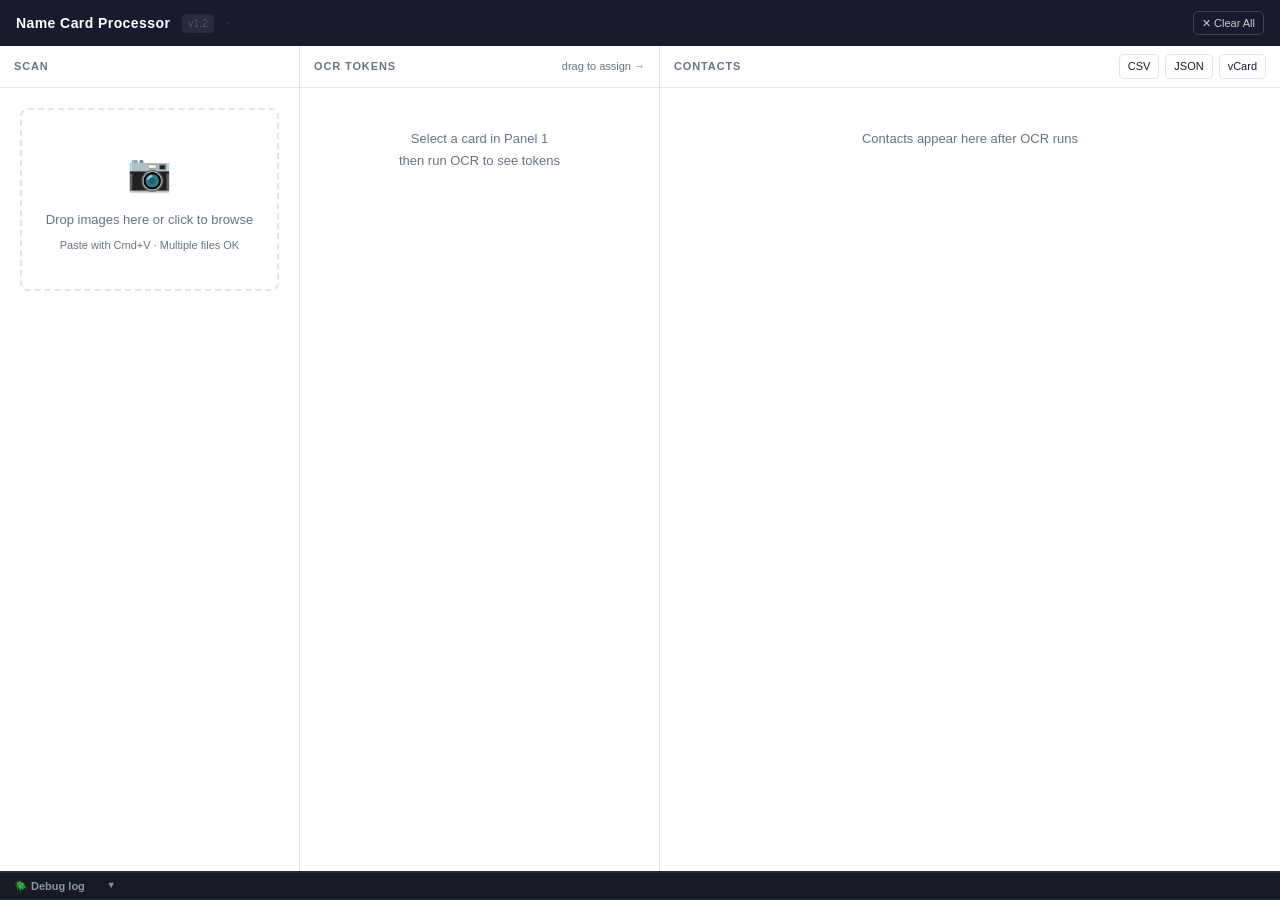
==== commit 3502d176: "v1.2: fix stuck detection, persistent debug log, robust OpenCV init - Add v1.2 version badge to head" ====
--- a/Name Card Processor.html
+++ b/Name Card Processor.html
@@ -266,6 +266,22 @@
 .badge-red { background: var(--red-bg); color: #dc2626; }
 .badge-blue { background: var(--blue-bg); color: #2563eb; }
 .ocr-running { display: flex; align-items: center; gap: 6px; font-size: 12px; color: var(--muted); padding: 6px 12px; }
+
+/* ── Debug log footer ── */
+.debug-panel { border-top: 2px solid #2a2a3e; background: #0d1117; }
+.debug-panel summary {
+  padding: 5px 14px; font-size: 11px; font-weight: 600; color: #8b949e; cursor: pointer;
+  user-select: none; list-style: none; display: flex; align-items: center; gap: 6px;
+  background: #161b22; border-bottom: 1px solid #30363d;
+}
+.debug-panel summary::-webkit-details-marker { display: none; }
+.debug-panel summary::after { content: '▼'; font-size: 9px; margin-left: 4px; transition: transform .15s; }
+.debug-panel[open] summary::after { transform: rotate(180deg); }
+.debug-pre {
+  margin: 0; padding: 8px 14px 10px; font: 11px/1.6 'SF Mono', 'Fira Code', 'Consolas', monospace;
+  background: #0d1117; color: #c9d1d9; height: 120px; overflow-y: auto;
+  white-space: pre-wrap; word-break: break-all;
+}
 </style>
 </head>
 <body>
@@ -276,6 +292,7 @@
 <div id="app">
   <header id="app-header">
     <div class="hdr-title">Name Card Processor</div>
+    <span style="font-size:10px;color:#555;font-weight:500;letter-spacing:.02em;background:#2a2a3e;padding:2px 6px;border-radius:4px">v1.2</span>
     <span class="hdr-sep">·</span>
     <div class="hdr-status" id="hdr-status"></div>
     <div class="hdr-right">
@@ -369,6 +386,12 @@
     </section>
 
   </div>
+
+  <!-- ── Debug log footer — always visible ──────────────────────────────── -->
+  <details class="debug-panel" id="debug-panel" style="flex-shrink:0">
+    <summary>🪲 Debug log <span id="debug-count" style="margin-left:6px;font-size:10px;color:#666"></span></summary>
+    <pre class="debug-pre" id="debug-pre"></pre>
+  </details>
 </div>
 
 <script>
@@ -399,6 +422,22 @@
   toastTimer = setTimeout(() => el.classList.remove('show'), dur);
 }
 
+let dbgCount = 0;
+function dbg(msg) {
+  const pre = $('debug-pre');
+  if (!pre) { console.log(msg); return; }
+  dbgCount++;
+  const t = new Date().toISOString().slice(11, 22);
+  pre.textContent += `[${t}] ${msg}\n`;
+  pre.scrollTop = pre.scrollHeight;
+  // Auto-open log and update count badge
+  const panel = $('debug-panel');
+  if (panel && !panel.open) panel.open = true;
+  const cnt = $('debug-count');
+  if (cnt) cnt.textContent = `(${dbgCount})`;
+  console.log('[NCP]', msg);
+}
+
 // ── UUID ───────────────────────────────────────────────────────────────────────
 const uuid = () => crypto.randomUUID();
 
@@ -420,23 +459,104 @@
 let cvLoading = false;
 let cvCallbacks = [];
 
+const OPENCV_BASE = 'https://cdn.jsdelivr.net/npm/@techstark/opencv-js@4.8.0-release.1/dist/';
+
 function ensureCV() {
   return new Promise((res, rej) => {
     if (cvReady) return res();
     cvCallbacks.push({ res, rej });
     if (cvLoading) return;
     cvLoading = true;
+
     setDetStatus('<span class="spinner"></span> Loading OpenCV…', false);
+    dbg('ensureCV: setting up Module.locateFile for WASM path…');
+
+    // CRITICAL: set locateFile BEFORE loading the script so Emscripten
+    // can find opencv_js.wasm even when loaded via a dynamic <script> tag
+    // (document.currentScript is null in that case, breaking auto-detection)
+    window.Module = window.Module || {};
+    window.Module.locateFile = (path) => {
+      const url = OPENCV_BASE + path;
+      dbg(`locateFile: ${path} → ${url}`);
+      return url;
+    };
+
+    let settled = false;
+    const cvTimeout = setTimeout(() => {
+      if (settled) return;
+      settled = true;
+      dbg('ERROR: OpenCV WASM init timed out after 20 s — check network tab for .wasm load failure');
+      const err = new Error('OpenCV timed out');
+      cvCallbacks.forEach(cb => cb.rej(err)); cvCallbacks = []; cvLoading = false;
+    }, 20000);
+
+    const doResolve = (label) => {
+      if (settled) return;
+      settled = true;
+      clearTimeout(cvTimeout);
+      dbg(`OpenCV WASM ready ✓ (via ${label})`);
+      cvReady = true;
+      cvCallbacks.forEach(cb => cb.res()); cvCallbacks = [];
+    };
+    const doReject = (label, err) => {
+      if (settled) return;
+      settled = true;
+      clearTimeout(cvTimeout);
+      dbg(`OpenCV FAILED (${label}): ${err.message}`);
+      cvCallbacks.forEach(cb => cb.rej(err)); cvCallbacks = []; cvLoading = false;
+    };
+
+    dbg(`ensureCV: loading script from ${OPENCV_BASE}opencv.js`);
     const s = document.createElement('script');
-    s.src = 'https://docs.opencv.org/4.8.0/opencv.js';
+    s.src = OPENCV_BASE + 'opencv.js';
     s.async = true;
-    s.onerror = () => cvCallbacks.forEach(cb => cb.rej(new Error('OpenCV load failed')));
+    s.onerror = () => doReject('script.onerror', new Error('OpenCV script failed to load (network/CORS)'));
     document.head.appendChild(s);
-    // OpenCV sets cv['onRuntimeInitialized']
+
     s.onload = () => {
-      if (typeof cv === 'undefined') { cvCallbacks.forEach(cb => cb.rej(new Error('cv undefined'))); return; }
-      if (cv.getBuildInformation) { cvReady = true; cvCallbacks.forEach(cb => cb.res()); cvCallbacks = []; return; }
-      cv['onRuntimeInitialized'] = () => { cvReady = true; cvCallbacks.forEach(cb => cb.res()); cvCallbacks = []; };
+      dbg(`Script loaded — typeof cv="${typeof cv}", typeof Module="${typeof Module}"`);
+
+      const tryCvReady = (cvObj) => {
+        // Handle promise-based cv (some builds expose cv as a Promise)
+        if (cvObj && typeof cvObj.then === 'function') {
+          dbg('cv is Promise-based — awaiting resolution…');
+          cvObj.then(instance => {
+            window.cv = instance;
+            dbg('Promise cv resolved, cv object available');
+            doResolve('cv.then');
+          }).catch(e => doReject('cv.then reject', e));
+          return;
+        }
+        // Classic Emscripten module — check if WASM already ready
+        dbg(`cv is module object — checking WASM (cv.Mat exists: ${typeof cvObj.Mat})`);
+        // Set onRuntimeInitialized on both Module and cv in case they differ
+        const cb = () => doResolve('onRuntimeInitialized');
+        window.Module.onRuntimeInitialized = cb;
+        if (cvObj !== window.Module) cvObj.onRuntimeInitialized = cb;
+        try {
+          const t = new cvObj.Mat();
+          t.delete();
+          dbg('cv.Mat() OK — WASM already initialised');
+          doResolve('cv.Mat() test');
+        } catch(e) {
+          dbg(`cv.Mat() threw (${e.message}) — waiting for onRuntimeInitialized…`);
+        }
+      };
+
+      if (typeof cv !== 'undefined') {
+        tryCvReady(cv);
+      } else {
+        // cv might appear after a tick (module evaluation async in some builds)
+        dbg('cv undefined immediately after script load — retrying after 200 ms…');
+        setTimeout(() => {
+          if (typeof cv !== 'undefined') {
+            dbg(`cv appeared after delay: typeof cv="${typeof cv}"`);
+            tryCvReady(cv);
+          } else {
+            doReject('delayed check', new Error('cv global never defined'));
+          }
+        }, 200);
+      }
     };
   });
 }
@@ -461,7 +581,7 @@
         clahe.apply(grayMat, out); clahe.delete(); break;
       }
       case 'histeq':   cv.equalizeHist(grayMat, out); break;
-      case 'bilateral': cv.bilateralFilter(grayMat, out, 9, 75, 75); break;
+      case 'bilateral': cv.bilateralFilter(grayMat, out, 5, 50, 50); break;
       case 'unsharp': {
         const blurred = new cv.Mat();
         cv.GaussianBlur(grayMat, blurred, new cv.Size(0, 0), 3);
@@ -593,6 +713,8 @@
   const photo = photoById(photoId);
   if (!photo) return;
 
+  dbg(`detectCards start — photo "${photo.name}" ${photo.naturalW}×${photo.naturalH}`);
+
   // Remove previous auto-detected cards for this photo (keep manual)
   S.cards = S.cards.filter(c => c.photoId !== photoId || c.manual);
 
@@ -602,57 +724,80 @@
   try {
     await ensureCV();
   } catch(e) {
+    dbg(`detectCards: OpenCV load FAILED — ${e.message}`);
     setDetStatus('⚠ OpenCV failed to load — draw cards manually', false);
     return;
   }
 
-  // Load photo onto a canvas
-  const img = new Image();
-  await new Promise(res => { img.onload = res; img.src = photo.dataUrl; });
-  const srcCanvas = document.createElement('canvas');
-  srcCanvas.width = img.naturalWidth; srcCanvas.height = img.naturalHeight;
-  srcCanvas.getContext('2d').drawImage(img, 0, 0);
-
-  const srcMat = cv.imread(srcCanvas);
-  const grayMat = new cv.Mat();
-  cv.cvtColor(srcMat, grayMat, cv.COLOR_RGBA2GRAY);
-  srcMat.delete();
-
-  let allBoxes = [];
-  for (const variant of VARIANTS) {
-    const vMat = applyVariant(grayMat, variant);
-    try {
-      const boxes = detectRectanglesFromMat(vMat, img.naturalWidth, img.naturalHeight);
-      allBoxes.push(...boxes);
-    } catch(e) { /* skip failed variant */ }
-    vMat.delete();
-  }
-  grayMat.delete();
-
-  const merged = wbfMerge(allBoxes, VARIANTS.length);
-
-  // Sort merged results left-to-right, top-to-bottom
+  try {
+    // Load photo onto a canvas, resized to max 800px for fast detection
+    const img = photo._img;
+    const MAX_DET = 800;
+    const detScale = Math.min(1, MAX_DET / Math.max(photo.naturalW, photo.naturalH));
+    const detW = Math.round(photo.naturalW * detScale);
+    const detH = Math.round(photo.naturalH * detScale);
+    dbg(`detectCards: resize ${photo.naturalW}×${photo.naturalH} → ${detW}×${detH} (scale ${detScale.toFixed(3)})`);
+    const srcCanvas = document.createElement('canvas');
+    srcCanvas.width = detW; srcCanvas.height = detH;
+    srcCanvas.getContext('2d').drawImage(img, 0, 0, detW, detH);
+
+    dbg('detectCards: cv.imread…');
+    const srcMat = cv.imread(srcCanvas);
+    const grayMat = new cv.Mat();
+    cv.cvtColor(srcMat, grayMat, cv.COLOR_RGBA2GRAY);
+    srcMat.delete();
+    dbg(`detectCards: grayscale Mat ${grayMat.cols}×${grayMat.rows}`);
+
+    let allBoxes = [];
+    for (let vi = 0; vi < VARIANTS.length; vi++) {
+      const variant = VARIANTS[vi];
+      setDetStatus(`<span class="spinner"></span> Detecting… variant ${vi+1}/${VARIANTS.length} (${variant})`, false);
+      dbg(`detectCards: variant ${vi+1}/${VARIANTS.length} — ${variant}`);
+      await new Promise(r => setTimeout(r, 0)); // yield to browser so UI updates
+      const vMat = applyVariant(grayMat, variant);
+      try {
+        const boxes = detectRectanglesFromMat(vMat, detW, detH);
+        dbg(`  → ${boxes.length} rect(s) found${boxes.length ? ', confs: [' + boxes.map(b=>b.conf.toFixed(2)).join(', ') + ']' : ''}`);
+        allBoxes.push(...boxes);
+      } catch(e) {
+        dbg(`  → variant ${variant} threw: ${e.message}`);
+      }
+      vMat.delete();
+      // Early exit: if first 3 variants already agree on ≥1 card with high confidence, skip slow ones
+      if (vi === 2) {
+        const early = wbfMerge(allBoxes, 3);
+        dbg(`detectCards: early-exit check — ${early.length} merged, top conf=${early[0]?.conf.toFixed(3) ?? 'n/a'}`);
+        if (early.length > 0 && early[0].conf > 0.6) {
+          dbg(`detectCards: early exit triggered (conf ${early[0].conf.toFixed(3)} > 0.6)`);
+          grayMat.delete();
+          const scaleBack = b => ({ ...b, corners: b.corners.map(p => ({ x: p.x/detScale, y: p.y/detScale })) });
+          finishDetection(photoId, wbfMerge(allBoxes, vi + 1).map(scaleBack));
+          return;
+        }
+      }
+    }
+    grayMat.delete();
+    const scaleBack = b => ({ ...b, corners: b.corners.map(p => ({ x: p.x/detScale, y: p.y/detScale })) });
+    const merged = wbfMerge(allBoxes, VARIANTS.length).map(scaleBack);
+    dbg(`detectCards: WBF merged → ${merged.length} card(s)${merged.length ? ', confs: [' + merged.map(b=>b.conf.toFixed(2)).join(', ') + ']' : ''}`);
+    finishDetection(photoId, merged);
+  } catch(e) {
+    dbg(`detectCards: UNCAUGHT ERROR — ${e.message}\n${e.stack?.split('\n').slice(0,3).join('\n')}`);
+    setDetStatus('⚠ Detection error — see debug log', true);
+  }
+}
+
+function finishDetection(photoId, merged) {
   merged.sort((a,b) => {
     const ay = Math.min(...a.corners.map(p=>p.y)), by = Math.min(...b.corners.map(p=>p.y));
     const ax = Math.min(...a.corners.map(p=>p.x)), bx = Math.min(...b.corners.map(p=>p.x));
     return (ay - by) || (ax - bx);
   });
-
   for (const box of merged) {
     S.cardCounter++;
-    S.cards.push({
-      id: uuid(), photoId, num: S.cardCounter,
-      corners: box.corners, accepted: true, manual: false,
-      ocrStatus: 'idle', rot90: 0, rotFine: 0, cropCanvas: null,
-    });
-  }
-
-  if (merged.length === 0) {
-    setDetStatus('No cards detected — draw one manually', false);
-  } else {
-    setDetStatus(`✓ Found ${merged.length} card${merged.length>1?'s':''}`, false);
-  }
-
+    S.cards.push({ id: uuid(), photoId, num: S.cardCounter, corners: box.corners, accepted: true, manual: false, ocrStatus: 'idle', rot90: 0, rotFine: 0, cropCanvas: null });
+  }
+  setDetStatus(merged.length === 0 ? 'No cards detected — draw one manually' : `✓ Found ${merged.length} card${merged.length>1?'s':''}`, false);
   renderCardList();
   renderOverlay();
   renderContactsPanel();
@@ -1176,23 +1321,33 @@
   const photo = card ? photoById(card.photoId) : null;
   if (!card || !photo) return;
 
+  dbg(`OCR start — card #${card.num} (${cardId.slice(0,8)})`);
   card.ocrStatus = 'running';
   renderCardList();
   updateHdrStatus();
 
   try {
     // Build crop canvas if not cached
-    if (!card.cropCanvas) card.cropCanvas = buildCropCanvas(card, photo);
+    if (!card.cropCanvas) {
+      dbg(`OCR: building crop canvas…`);
+      card.cropCanvas = buildCropCanvas(card, photo);
+    }
     if (!card.cropCanvas) throw new Error('Could not crop card');
+    dbg(`OCR: crop canvas ${card.cropCanvas.width}×${card.cropCanvas.height}`);
 
     const pre = preprocessForOCR(card.cropCanvas);
-    const w = await ensureWorker(S.useCJK, msg => setDetStatus(`<span class="spinner"></span> ${msg}`, false));
+    dbg(`OCR: preprocessed to ${pre.width}×${pre.height}, starting Tesseract…`);
+    const w = await ensureWorker(S.useCJK, msg => { setDetStatus(`<span class="spinner"></span> ${msg}`, false); dbg(`OCR worker: ${msg}`); });
     const { data } = await w.recognize(pre);
     card.ocrStatus = 'done';
     const rawText = data.text;
+    const rawLines = rawText.split('\n').map(l => l.trim()).filter(Boolean);
+    dbg(`OCR: done — ${rawLines.length} lines, avg conf ${data.words?.length ? Math.round(data.words.reduce((s,w)=>s+w.confidence,0)/data.words.length) : '?'}%`);
+    dbg(`OCR raw text: ${rawLines.slice(0,5).join(' | ')}${rawLines.length>5?` … +${rawLines.length-5} more`:''}`);
 
     // Parse fields
     const fields = parseFields(rawText);
+    dbg(`OCR parse: name="${fields.name}" title="${fields.title}" company="${fields.company}" emails=[${fields.emails.join(',')}] phones=[${fields.phones.join(',')}]`);
 
     // Build or update contact
     let contact = contactByCardId(cardId);
@@ -1206,7 +1361,6 @@
 
     // Build tokens
     S.tokens = S.tokens.filter(t => t.cardId !== cardId); // clear old
-    const rawLines = rawText.split('\n').map(l => l.trim()).filter(Boolean);
     const assignedValues = new Set([
       ...fields.emails, ...fields.phones, fields.linkedin, fields.website,
       fields.name, fields.title, fields.company,
@@ -1227,8 +1381,10 @@
       }
     }
 
+    dbg(`OCR: ${S.tokens.filter(t=>t.cardId===cardId).length} tokens built (${S.tokens.filter(t=>t.cardId===cardId&&t.assignedTo).length} assigned)`);
     setDetStatus(`✓ OCR done — ${rawLines.length} lines extracted`, false);
   } catch(e) {
+    dbg(`OCR ERROR: ${e.message}`);
     card.ocrStatus = 'error';
     toast('OCR failed: ' + e.message, 5000);
     setDetStatus('⚠ OCR failed', true);
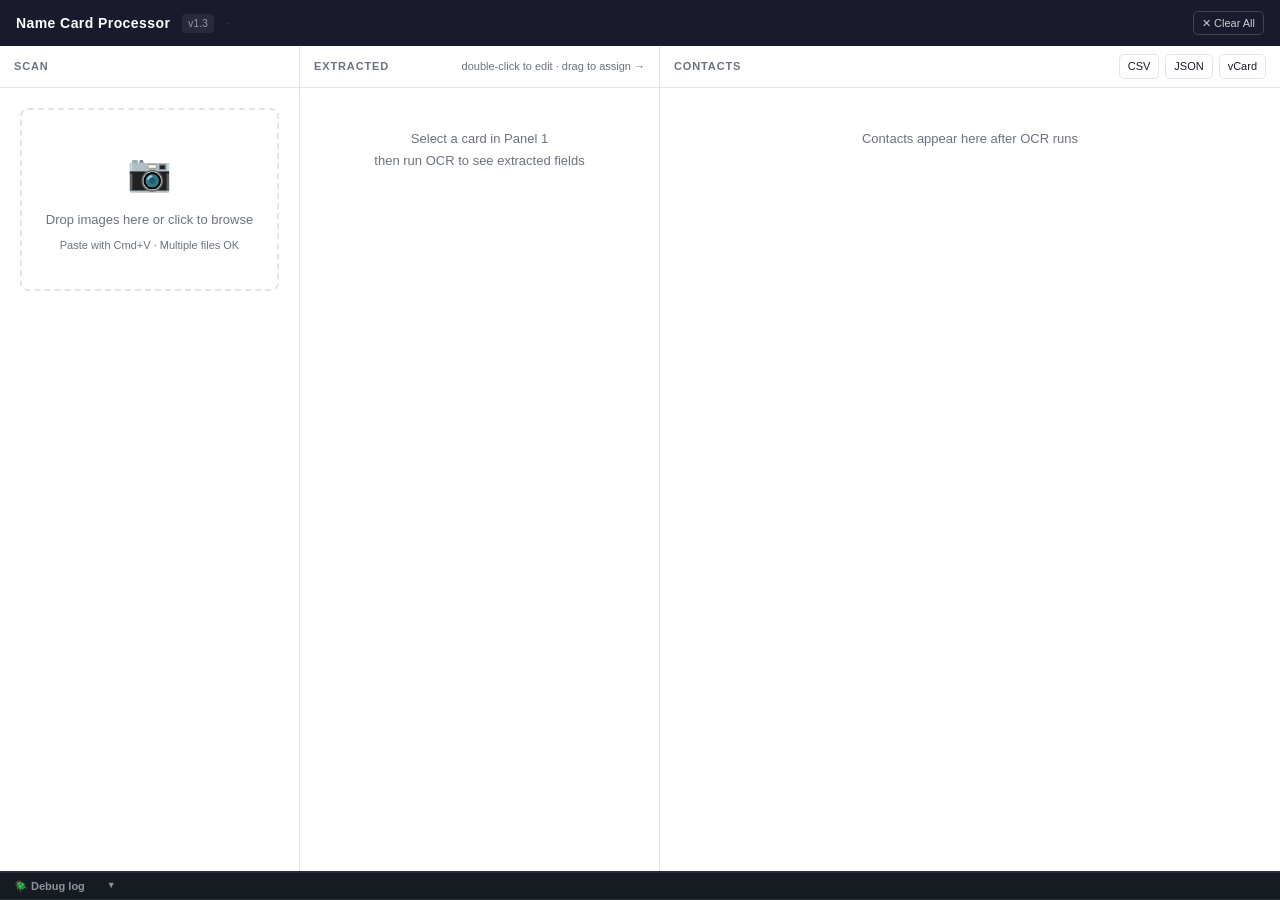
==== commit 6e10c2f5: "v1.3: preview, edit, filter, OCR upgrade, clear - Add Clear All button in scan panel head (red, conf" ====
--- a/Name Card Processor.html
+++ b/Name Card Processor.html
@@ -186,6 +186,27 @@
 .rot-row input[type=range] { flex: 1; }
 .rot-angle { font-size: 11px; color: var(--muted); min-width: 40px; text-align: right; }
 
+/* ── Selected card preview (inside Panel 1) ── */
+.card-preview { padding: 10px 12px 12px; border-top: 1px solid var(--border); background: var(--bg); }
+.card-preview-hd {
+  font-size: 10px; text-transform: uppercase; letter-spacing: .07em; color: var(--muted);
+  margin-bottom: 6px; display: flex; justify-content: space-between; align-items: center;
+}
+.card-preview-meta { text-transform: none; letter-spacing: 0; font-weight: 400; color: var(--muted); font-size: 10px; }
+.card-preview-body {
+  width: 100%; min-height: 80px; background: #111; border: 1px solid var(--border);
+  border-radius: var(--radius-sm); overflow: hidden; display: flex; align-items: center; justify-content: center;
+}
+.card-preview-body canvas, .card-preview-body img {
+  display: block; max-width: 100%; height: auto;
+}
+
+/* Editable token field ── contenteditable state */
+.token-chip[contenteditable="true"], .token-line[contenteditable="true"] {
+  cursor: text !important; background: #fff !important; outline: 2px solid var(--accent);
+  border-color: var(--accent) !important;
+}
+
 /* ── Tokens panel ── */
 .tokens-empty { padding: 40px 16px; text-align: center; color: var(--muted); font-size: 13px; line-height: 1.7; }
 .token-group { padding: 10px 12px; border-bottom: 1px solid var(--border); }
@@ -292,7 +313,7 @@
 <div id="app">
   <header id="app-header">
     <div class="hdr-title">Name Card Processor</div>
-    <span style="font-size:10px;color:#555;font-weight:500;letter-spacing:.02em;background:#2a2a3e;padding:2px 6px;border-radius:4px">v1.2</span>
+    <span style="font-size:10px;color:#999;font-weight:500;letter-spacing:.02em;background:#2a2a3e;padding:2px 6px;border-radius:4px">v1.3</span>
     <span class="hdr-sep">·</span>
     <div class="hdr-status" id="hdr-status"></div>
     <div class="hdr-right">
@@ -308,6 +329,7 @@
         <span class="panel-head-title">Scan</span>
         <div class="panel-head-right">
           <button class="btn btn-sm" id="btn-redetect" style="display:none">↺ Re-detect</button>
+          <button class="btn btn-sm" id="btn-clear-scan" style="display:none;color:var(--red);border-color:var(--red)">✕ Clear</button>
         </div>
       </div>
       <div class="panel-body" id="scan-body" style="display:flex;flex-direction:column;overflow:hidden;">
@@ -346,6 +368,16 @@
                 <button class="btn btn-sm btn-full" id="btn-draw-card">+ Draw card manually</button>
               </div>
             </div>
+            <!-- Selected card preview (shown only when a card is selected) -->
+            <div class="card-preview" id="card-preview" style="display:none">
+              <div class="card-preview-hd">
+                <span>Selected card preview</span>
+                <span class="card-preview-meta" id="card-preview-meta"></span>
+              </div>
+              <div class="card-preview-body" id="card-preview-body">
+                <span style="color:var(--muted);font-size:11px">Preparing…</span>
+              </div>
+            </div>
           </div>
           <div class="scan-controls">
             <label class="lang-row">
@@ -359,14 +391,14 @@
       </div>
     </aside>
 
-    <!-- ── Panel 2: OCR Tokens ───────────────────────── -->
+    <!-- ── Panel 2: Extracted ────────────────────────── -->
     <section class="panel" id="panel-tokens">
       <div class="panel-head">
-        <span class="panel-head-title">OCR Tokens</span>
-        <div class="panel-head-right" style="font-size:11px;color:var(--muted)">drag to assign →</div>
+        <span class="panel-head-title">Extracted</span>
+        <div class="panel-head-right" style="font-size:11px;color:var(--muted)">double-click to edit · drag to assign →</div>
       </div>
       <div class="panel-body" id="tokens-body">
-        <div class="tokens-empty">Select a card in Panel 1<br>then run OCR to see tokens</div>
+        <div class="tokens-empty">Select a card in Panel 1<br>then run OCR to see extracted fields</div>
       </div>
     </section>
 
@@ -1090,9 +1122,55 @@
   renderCardList();
   renderOverlay();
   renderRotControls();
+  renderCardPreview();
   renderTokensPanel();
   renderContactsPanel();
   updateOCRButtons();
+}
+
+// ── Card preview (zoomed view of the selected card's crop) ────────────────────
+function renderCardPreview() {
+  const wrap = $('card-preview');
+  const body = $('card-preview-body');
+  const meta = $('card-preview-meta');
+  if (!S.activeCardId) { wrap.style.display = 'none'; return; }
+  const card = cardById(S.activeCardId);
+  const photo = card ? photoById(card.photoId) : null;
+  if (!card || !photo) { wrap.style.display = 'none'; return; }
+
+  wrap.style.display = 'block';
+
+  // Build crop canvas lazily (only needs cvReady for the dewarp path)
+  if (!card.cropCanvas) {
+    try { card.cropCanvas = buildCropCanvas(card, photo); } catch(e) { /* fall back below */ }
+  }
+
+  body.innerHTML = '';
+  if (card.cropCanvas) {
+    // Make a display clone at the panel width so the DOM-attached canvas doesn't mutate the cached one
+    const disp = document.createElement('canvas');
+    const panelW = Math.min(body.clientWidth || 260, 280);
+    const ratio = card.cropCanvas.height / card.cropCanvas.width;
+    disp.width = panelW;
+    disp.height = Math.round(panelW * ratio);
+    disp.getContext('2d').drawImage(card.cropCanvas, 0, 0, disp.width, disp.height);
+    body.appendChild(disp);
+    meta.textContent = `C${card.num} · ${card.cropCanvas.width}×${card.cropCanvas.height}px${card.manual ? ' · manual' : ''}`;
+  } else {
+    // Fallback: plain bounding-box crop from the photo
+    const xs = card.corners.map(p=>p.x), ys = card.corners.map(p=>p.y);
+    const minX = Math.min(...xs), maxX = Math.max(...xs);
+    const minY = Math.min(...ys), maxY = Math.max(...ys);
+    const W = Math.max(10, Math.round(maxX - minX));
+    const H = Math.max(10, Math.round(maxY - minY));
+    const disp = document.createElement('canvas');
+    const panelW = Math.min(body.clientWidth || 260, 280);
+    disp.width = panelW;
+    disp.height = Math.round(panelW * H / W);
+    disp.getContext('2d').drawImage(photo._img, minX, minY, W, H, 0, 0, disp.width, disp.height);
+    body.appendChild(disp);
+    meta.textContent = `C${card.num} · ${W}×${H}px (preview)`;
+  }
 }
 
 // ── Rotation controls ──────────────────────────────────────────────────────────
@@ -1210,9 +1288,31 @@
 
   renderPhotoStrip();
   renderCardList();
+  renderCardPreview();
+  renderTokensPanel();  // clear tokens when photo switches (activeCardId was reset above)
   setDetStatus('', false);
   $('btn-redetect').style.display = '';
+  $('btn-clear-scan').style.display = '';
   updateOCRButtons();
+}
+
+// Clear everything in the scan panel — photos, detected cards, tokens, contacts
+function clearScanAll() {
+  if (!S.photos.length && !S.cards.length && !S.contacts.length) {
+    toast('Nothing to clear'); return;
+  }
+  const msg = `Clear ${S.photos.length} photo(s), ${S.cards.length} card(s), ${S.contacts.length} contact(s)?`;
+  if (!confirm(msg)) return;
+  S.photos = []; S.cards = []; S.tokens = []; S.contacts = [];
+  S.activePhotoId = null; S.activeCardId = null; S.activeContactId = null;
+  S.cardCounter = 0;
+  dbg('Clear All: wiped all scan state');
+  resetToUpload();
+  renderTokensPanel();
+  renderContactsPanel();
+  updateOCRButtons();
+  updateHdrStatus();
+  toast('Cleared');
 }
 
 function renderPhotoStrip() {
@@ -1252,6 +1352,7 @@
   $('upload-zone').style.display = '';
   $('scan-content').style.display = 'none';
   $('btn-redetect').style.display = 'none';
+  $('btn-clear-scan').style.display = 'none';
   renderPhotoStrip();
   renderTokensPanel();
   renderContactsPanel();
@@ -1287,32 +1388,97 @@
     w = await Tesseract.createWorker(useCJK ? 'eng+chi_sim' : 'eng', 1, {
       logger: m => { if (m.status === 'recognizing text' && onProgress) onProgress(null, m.progress); }
     });
-    await w.setParameters({ tessedit_pageseg_mode: '6', preserve_interword_spaces: '1' });
+    // PSM 11 = sparse text. Business cards have scattered text blocks at varying
+    // positions and sizes — PSM 6 (uniform block) merges things incorrectly.
+    // PSM 11 finds text anywhere without assuming a layout.
+    await w.setParameters({
+      tessedit_pageseg_mode: '11',
+      preserve_interword_spaces: '1',
+      user_defined_dpi: '300',
+    });
     if (useCJK) tWorkerCJK = w; else tWorkerEng = w;
   }
   return w;
 }
 
-// Tier A preprocessing (reused from prior iteration)
+// Otsu's threshold — computes optimal binarization cut from a luminance histogram
+function otsuThreshold(hist, total) {
+  let sum = 0;
+  for (let t = 0; t < 256; t++) sum += t * hist[t];
+  let sumB = 0, wB = 0, wF = 0, varMax = 0, threshold = 127;
+  for (let t = 0; t < 256; t++) {
+    wB += hist[t]; if (wB === 0) continue;
+    wF = total - wB; if (wF === 0) break;
+    sumB += t * hist[t];
+    const mB = sumB / wB;
+    const mF = (sum - sumB) / wF;
+    const between = wB * wF * (mB - mF) * (mB - mF);
+    if (between > varMax) { varMax = between; threshold = t; }
+  }
+  return threshold;
+}
+
+// Improved OCR preprocessing:
+//   1. Upscale to long-edge ~1800 px (Tesseract accuracy drops below ~1000 px per line)
+//   2. Greyscale + 1st/99th percentile contrast stretch (kill camera vignetting)
+//   3. Otsu binarisation — produces crisp black-on-white that Tesseract prefers
+//      over photographic greys, especially when card background has a tint
+//   4. Wrap in white padding — gives Tesseract layout breathing room and avoids
+//      edge-clipping of border characters in PSM 11 sparse-text mode
 function preprocessForOCR(canvas) {
   const targetMax = 1800;
   const curMax = Math.max(canvas.width, canvas.height);
   const scale = curMax < targetMax ? Math.min(3, targetMax / curMax) : 1;
-  const W = Math.round(canvas.width * scale), H = Math.round(canvas.height * scale);
+  const W0 = Math.round(canvas.width * scale), H0 = Math.round(canvas.height * scale);
+  const pad = Math.round(Math.min(W0, H0) * 0.05);   // 5% white border
+  const W = W0 + pad * 2, H = H0 + pad * 2;
+
   const out = document.createElement('canvas'); out.width = W; out.height = H;
   const ctx = out.getContext('2d');
+  ctx.fillStyle = '#fff'; ctx.fillRect(0, 0, W, H);
   ctx.imageSmoothingEnabled = true; ctx.imageSmoothingQuality = 'high';
-  ctx.drawImage(canvas, 0, 0, W, H);
-  const img = ctx.getImageData(0, 0, W, H); const d = img.data;
+  ctx.drawImage(canvas, pad, pad, W0, H0);
+
+  const img = ctx.getImageData(pad, pad, W0, H0); const d = img.data;
+
+  // Histogram in the image region only (ignore padding)
   const hist = new Uint32Array(256);
-  for (let i = 0; i < d.length; i += 4) hist[(0.299*d[i]+0.587*d[i+1]+0.114*d[i+2])|0]++;
-  const total = d.length/4|0;
-  let acc=0, lo=0, hi=255;
-  for (let v=0;v<256;v++){acc+=hist[v];if(acc>=total*.01){lo=v;break;}} acc=0;
-  for (let v=0;v<256;v++){acc+=hist[v];if(acc>=total*.99){hi=v;break;}}
-  const range = Math.max(1, hi-lo);
-  for (let i=0;i<d.length;i+=4){ let s=((0.299*d[i]+0.587*d[i+1]+0.114*d[i+2])-lo)/range*255; s=Math.max(0,Math.min(255,s)); d[i]=d[i+1]=d[i+2]=s; }
-  ctx.putImageData(img, 0, 0);
+  for (let i = 0; i < d.length; i += 4) {
+    const y = (0.299*d[i] + 0.587*d[i+1] + 0.114*d[i+2]) | 0;
+    hist[y]++;
+  }
+  const total = (d.length / 4) | 0;
+
+  // 1%/99% contrast stretch
+  let acc = 0, lo = 0, hi = 255;
+  for (let v = 0; v < 256; v++) { acc += hist[v]; if (acc >= total * 0.01) { lo = v; break; } }
+  acc = 0;
+  for (let v = 0; v < 256; v++) { acc += hist[v]; if (acc >= total * 0.99) { hi = v; break; } }
+  const range = Math.max(1, hi - lo);
+
+  // Write stretched greys back AND build a new histogram for Otsu
+  const hist2 = new Uint32Array(256);
+  for (let i = 0; i < d.length; i += 4) {
+    let s = ((0.299*d[i] + 0.587*d[i+1] + 0.114*d[i+2]) - lo) / range * 255;
+    s = s < 0 ? 0 : (s > 255 ? 255 : s) | 0;
+    hist2[s]++;
+    d[i] = d[i+1] = d[i+2] = s;
+  }
+  const t = otsuThreshold(hist2, total);
+
+  // Binarize — black text on white background (flip if needed)
+  // Count dark pixels to decide if text is dark-on-light (usual) vs light-on-dark
+  let darkCount = 0;
+  for (let v = 0; v <= t; v++) darkCount += hist2[v];
+  const darkIsText = darkCount < total * 0.5;   // text is the minority, usually
+  for (let i = 0; i < d.length; i += 4) {
+    const gray = d[i];
+    const isDark = gray <= t;
+    const isText = darkIsText ? isDark : !isDark;
+    const v = isText ? 0 : 255;
+    d[i] = d[i+1] = d[i+2] = v;
+  }
+  ctx.putImageData(img, pad, pad);
   return out;
 }
 
@@ -1430,10 +1596,22 @@
 function renderTokensPanel() {
   const body = $('tokens-body');
   const activeContact = S.activeContactId ? S.contacts.find(c=>c.id===S.activeContactId) : null;
-  const tokens = S.tokens;
-
+
+  // Filter by active card only — selecting another card swaps the view in, no accumulation
+  const activeCard = S.activeCardId ? cardById(S.activeCardId) : null;
+  const tokens = activeCard ? S.tokens.filter(t => t.cardId === activeCard.id) : [];
+
+  if (!activeCard) {
+    body.innerHTML = '<div class="tokens-empty">Select a card in Panel 1<br>then run OCR to see extracted fields</div>';
+    return;
+  }
   if (!tokens.length) {
-    body.innerHTML = '<div class="tokens-empty">Select a card in Panel 1<br>then run OCR to see tokens</div>';
+    const msg = activeCard.ocrStatus === 'running'
+      ? '<div class="tokens-empty"><span class="spinner"></span><br>Running OCR on this card…</div>'
+      : activeCard.ocrStatus === 'error'
+      ? '<div class="tokens-empty" style="color:var(--red)">OCR failed for this card.<br>See debug log.</div>'
+      : '<div class="tokens-empty">No OCR run yet for this card.<br>Click <b>Run OCR on selected card</b> →</div>';
+    body.innerHTML = msg;
     return;
   }
 
@@ -1447,6 +1625,18 @@
 
   function isActive(t) { return activeContact && t.assignedTo && t.assignedTo.contactId === activeContact.id; }
   function srcClass(t) { return isActive(t) ? 'src-active' : (t.assignedTo ? 'assigned' : ''); }
+
+  function attachBehaviour(el, t, valSelector) {
+    el.draggable = true;
+    el.dataset.tokenId = t.id;
+    addTokenDragHandlers(el, t);
+    // Double-click to edit; single click still assigns if a field is active
+    const valEl = valSelector ? el.querySelector(valSelector) : el.querySelector('span:first-child');
+    el.addEventListener('dblclick', (e) => {
+      e.preventDefault(); e.stopPropagation();
+      beginTokenEdit(el, valEl, t);
+    });
+  }
 
   function chipGroup(title, list) {
     if (!list.length) return;
@@ -1455,10 +1645,9 @@
     const chips = g.querySelector('.token-chips');
     for (const t of list) {
       const chip = document.createElement('div');
-      chip.className = `token-chip ${srcClass(t)}`; chip.draggable = true;
-      chip.dataset.tokenId = t.id;
-      chip.innerHTML = `<span>${t.value}</span><span class="token-src">C${cardById(t.cardId)?.num||'?'}</span>`;
-      addTokenDragHandlers(chip, t);
+      chip.className = `token-chip ${srcClass(t)}`;
+      chip.innerHTML = `<span class="tk-val">${escapeHtml(t.value)}</span><span class="token-src">C${cardById(t.cardId)?.num||'?'}</span>`;
+      attachBehaviour(chip, t, '.tk-val');
       chips.appendChild(chip);
     }
     body.appendChild(g);
@@ -1471,10 +1660,9 @@
     const linesEl = g.querySelector('.token-lines');
     for (const t of list) {
       const line = document.createElement('div');
-      line.className = `token-line ${srcClass(t)}`; line.draggable = true;
-      line.dataset.tokenId = t.id;
-      line.innerHTML = `<span class="token-line-val" title="${t.value}">${t.value}</span><span class="token-src">C${cardById(t.cardId)?.num||'?'}</span>`;
-      addTokenDragHandlers(line, t);
+      line.className = `token-line ${srcClass(t)}`;
+      line.innerHTML = `<span class="token-line-val tk-val" title="${escapeHtml(t.value)}">${escapeHtml(t.value)}</span><span class="token-src">C${cardById(t.cardId)?.num||'?'}</span>`;
+      attachBehaviour(line, t, '.tk-val');
       linesEl.appendChild(line);
     }
     body.appendChild(g);
@@ -1487,12 +1675,64 @@
   lineGroup('Text Lines', lines);
 }
 
+function escapeHtml(s) {
+  return String(s||'').replace(/[&<>"']/g, c => ({'&':'&amp;','<':'&lt;','>':'&gt;','"':'&quot;',"'":'&#39;'})[c]);
+}
+
+// Begin in-place edit on a token value span
+function beginTokenEdit(rowEl, valEl, token) {
+  if (!valEl) return;
+  rowEl.draggable = false;
+  rowEl.setAttribute('contenteditable', 'true');
+  // focus on the value span instead of the wrapper so drag-chip doesn't also become editable
+  valEl.setAttribute('contenteditable', 'true');
+  valEl.focus();
+  // select all text
+  const range = document.createRange(); range.selectNodeContents(valEl);
+  const sel = window.getSelection(); sel.removeAllRanges(); sel.addRange(range);
+
+  const commit = () => {
+    rowEl.removeAttribute('contenteditable');
+    valEl.removeAttribute('contenteditable');
+    rowEl.draggable = true;
+    const newVal = valEl.textContent.trim();
+    if (newVal && newVal !== token.value) {
+      const oldVal = token.value;
+      token.value = newVal;
+      // If assigned, update the contact field too
+      if (token.assignedTo) {
+        const contact = S.contacts.find(c => c.id === token.assignedTo.contactId);
+        if (contact) {
+          const f = token.assignedTo.field;
+          if (Array.isArray(contact[f])) {
+            const i = contact[f].indexOf(oldVal);
+            if (i !== -1) contact[f][i] = newVal;
+          } else {
+            contact[f] = newVal;
+          }
+          renderContactsPanel();
+        }
+      }
+      dbg(`Token edit: "${oldVal}" → "${newVal}"`);
+    }
+  };
+
+  valEl.addEventListener('blur', commit, { once: true });
+  valEl.addEventListener('keydown', (e) => {
+    if (e.key === 'Enter')  { e.preventDefault(); valEl.blur(); }
+    if (e.key === 'Escape') { e.preventDefault(); valEl.textContent = token.value; valEl.blur(); }
+  });
+}
+
 function addTokenDragHandlers(el, token) {
   el.addEventListener('dragstart', e => {
+    // Don't initiate drag when in edit mode
+    if (el.getAttribute('contenteditable') === 'true') { e.preventDefault(); return; }
     e.dataTransfer.setData('text/plain', token.id);
     e.dataTransfer.effectAllowed = 'copy';
   });
   el.addEventListener('click', () => {
+    if (el.getAttribute('contenteditable') === 'true') return;
     // Click-to-assign: if there's an active field, assign to it
     if (S.activeFieldKey && S.activeContactId) {
       assignToken(token.id, S.activeContactId, S.activeFieldKey);
@@ -1694,14 +1934,10 @@
   // Re-detect
   $('btn-redetect').addEventListener('click', () => { if (S.activePhotoId) detectCardsInPhoto(S.activePhotoId); });
 
-  // Clear all
-  $('btn-clear-all').addEventListener('click', () => {
-    if (!S.photos.length || confirm('Clear all photos and contacts?')) {
-      S.photos = []; S.cards = []; S.tokens = []; S.contacts = [];
-      S.activePhotoId = null; S.activeCardId = null; S.cardCounter = 0;
-      resetToUpload(); updateHdrStatus();
-    }
-  });
+  // Clear all (header)
+  $('btn-clear-all').addEventListener('click', clearScanAll);
+  // Clear all (scan panel)
+  $('btn-clear-scan').addEventListener('click', clearScanAll);
 
   // Draw card manually
   $('btn-draw-card').addEventListener('click', () => {
@@ -1721,13 +1957,13 @@
   $('use-cjk').addEventListener('change', e => { S.useCJK = e.target.checked; });
 
   // Rotation
-  $('rot-ccw90').addEventListener('click', () => { const c=cardById(S.activeCardId); if(c){ doRotate(c,-90,0); c.cropCanvas=null; } });
-  $('rot-cw90') .addEventListener('click', () => { const c=cardById(S.activeCardId); if(c){ doRotate(c,+90,0); c.cropCanvas=null; } });
-  $('rot-ccw15').addEventListener('click', () => { const c=cardById(S.activeCardId); if(c){ doRotate(c,0,-15); $('rot-slider').value=c.rotFine; } });
-  $('rot-cw15') .addEventListener('click', () => { const c=cardById(S.activeCardId); if(c){ doRotate(c,0,+15); $('rot-slider').value=c.rotFine; } });
+  $('rot-ccw90').addEventListener('click', () => { const c=cardById(S.activeCardId); if(c){ doRotate(c,-90,0); c.cropCanvas=null; renderCardPreview(); } });
+  $('rot-cw90') .addEventListener('click', () => { const c=cardById(S.activeCardId); if(c){ doRotate(c,+90,0); c.cropCanvas=null; renderCardPreview(); } });
+  $('rot-ccw15').addEventListener('click', () => { const c=cardById(S.activeCardId); if(c){ doRotate(c,0,-15); $('rot-slider').value=c.rotFine; renderCardPreview(); } });
+  $('rot-cw15') .addEventListener('click', () => { const c=cardById(S.activeCardId); if(c){ doRotate(c,0,+15); $('rot-slider').value=c.rotFine; renderCardPreview(); } });
   $('rot-slider').addEventListener('input', e => {
     const c=cardById(S.activeCardId); if(!c) return;
-    c.rotFine = +e.target.value; c.cropCanvas = null; updateRotAngleDisplay(c);
+    c.rotFine = +e.target.value; c.cropCanvas = null; updateRotAngleDisplay(c); renderCardPreview();
   });
 
   // Export
